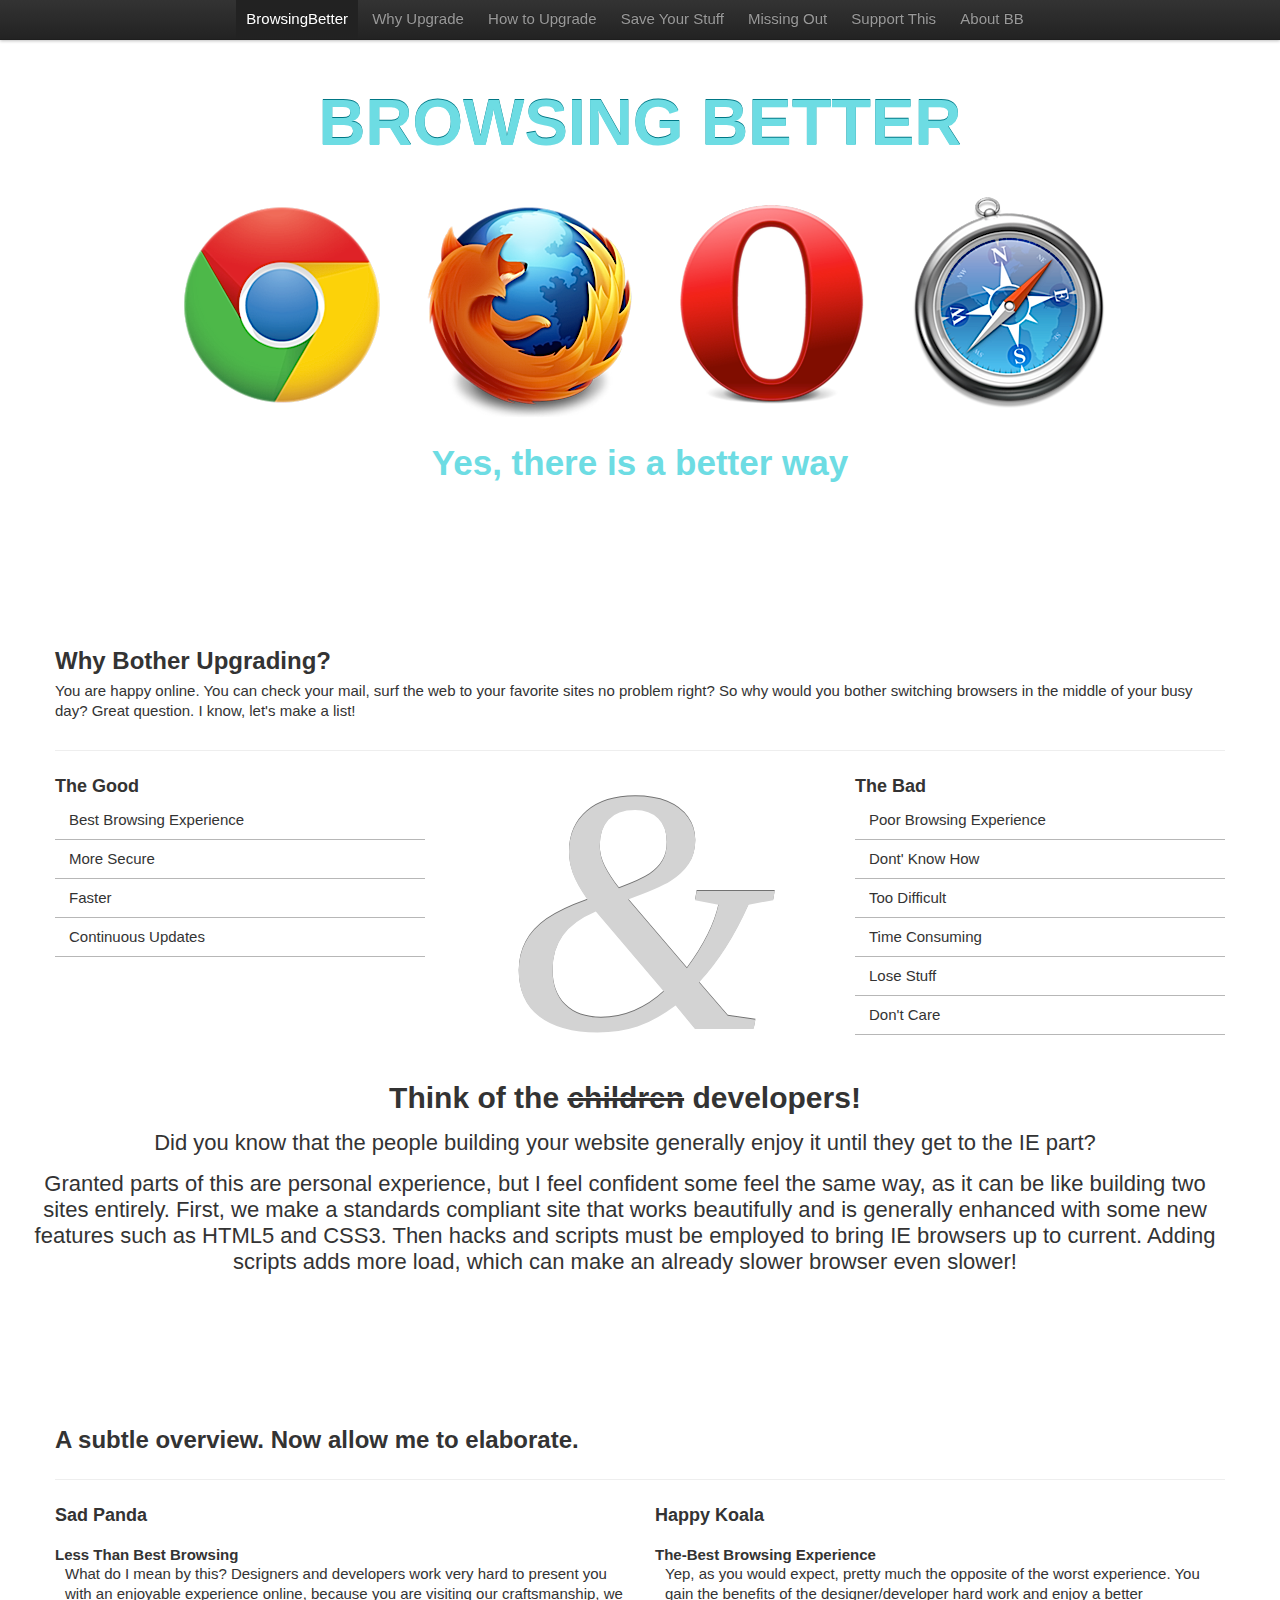
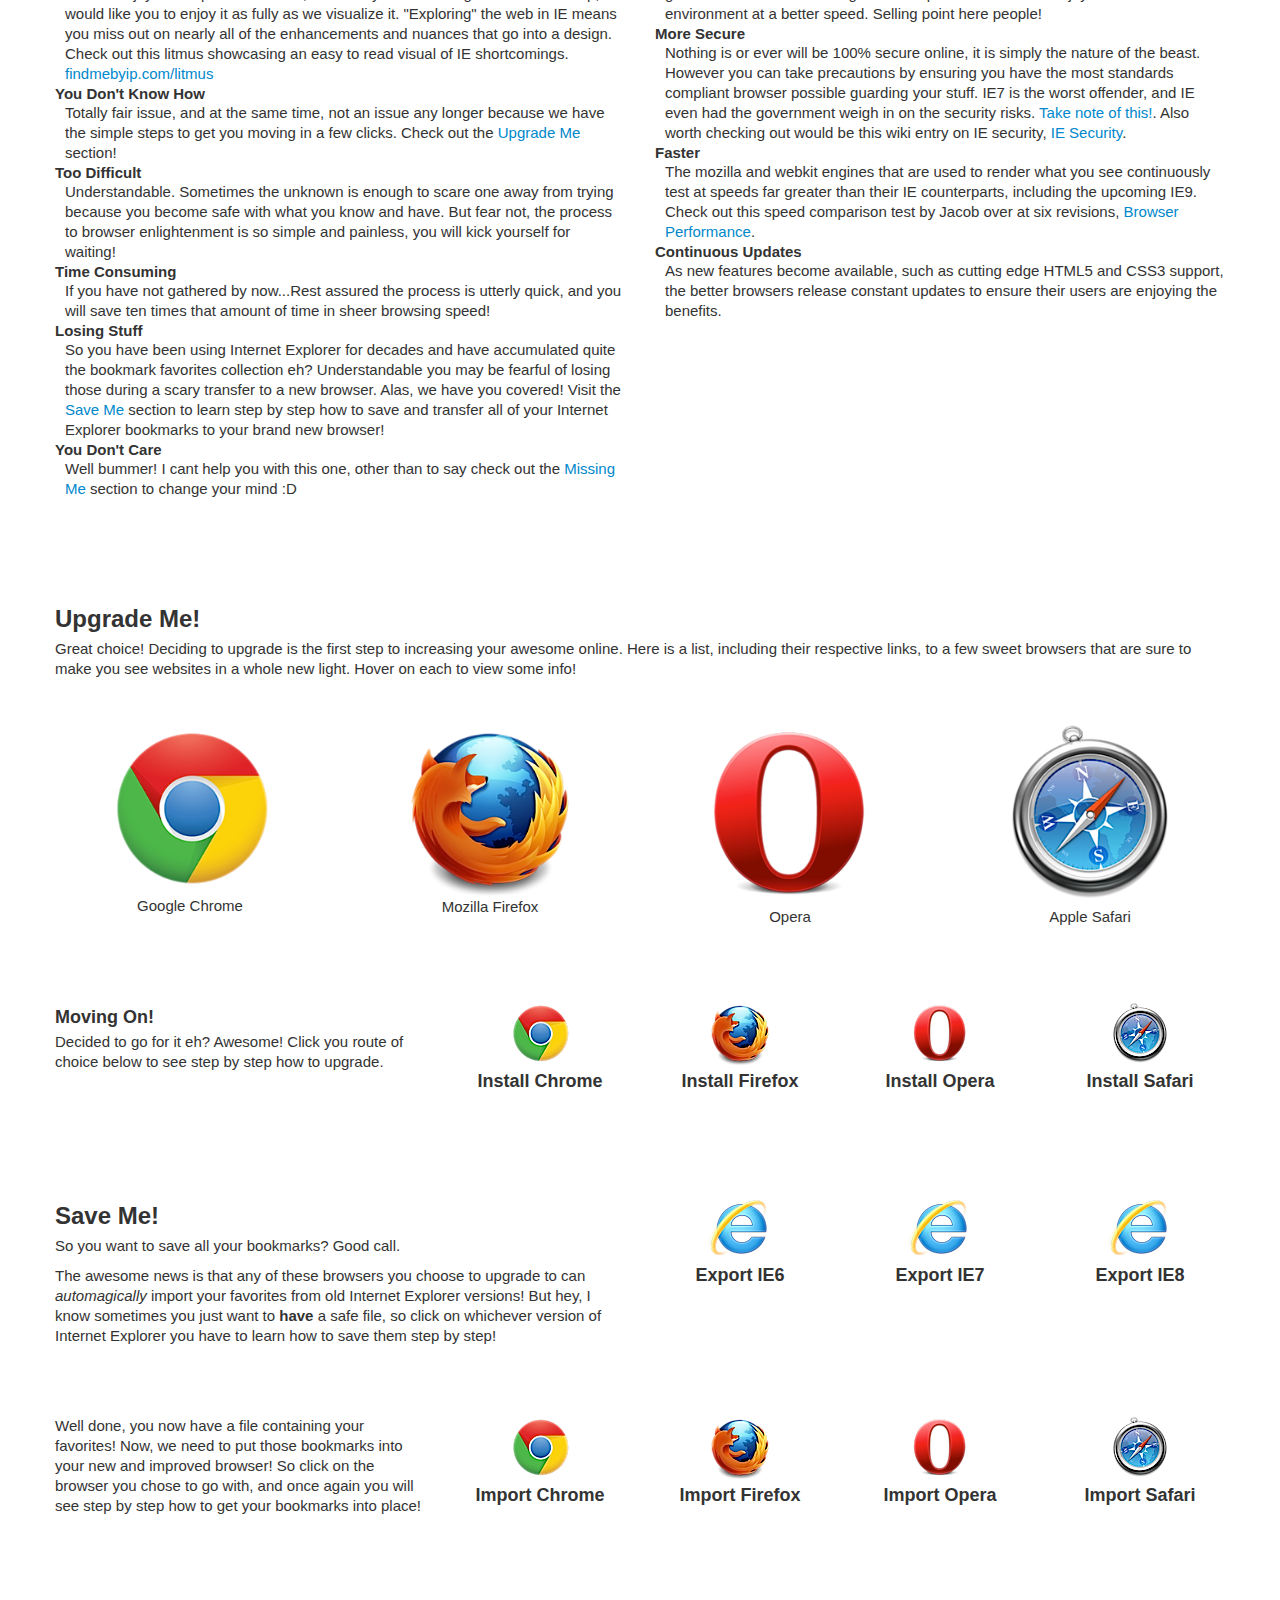
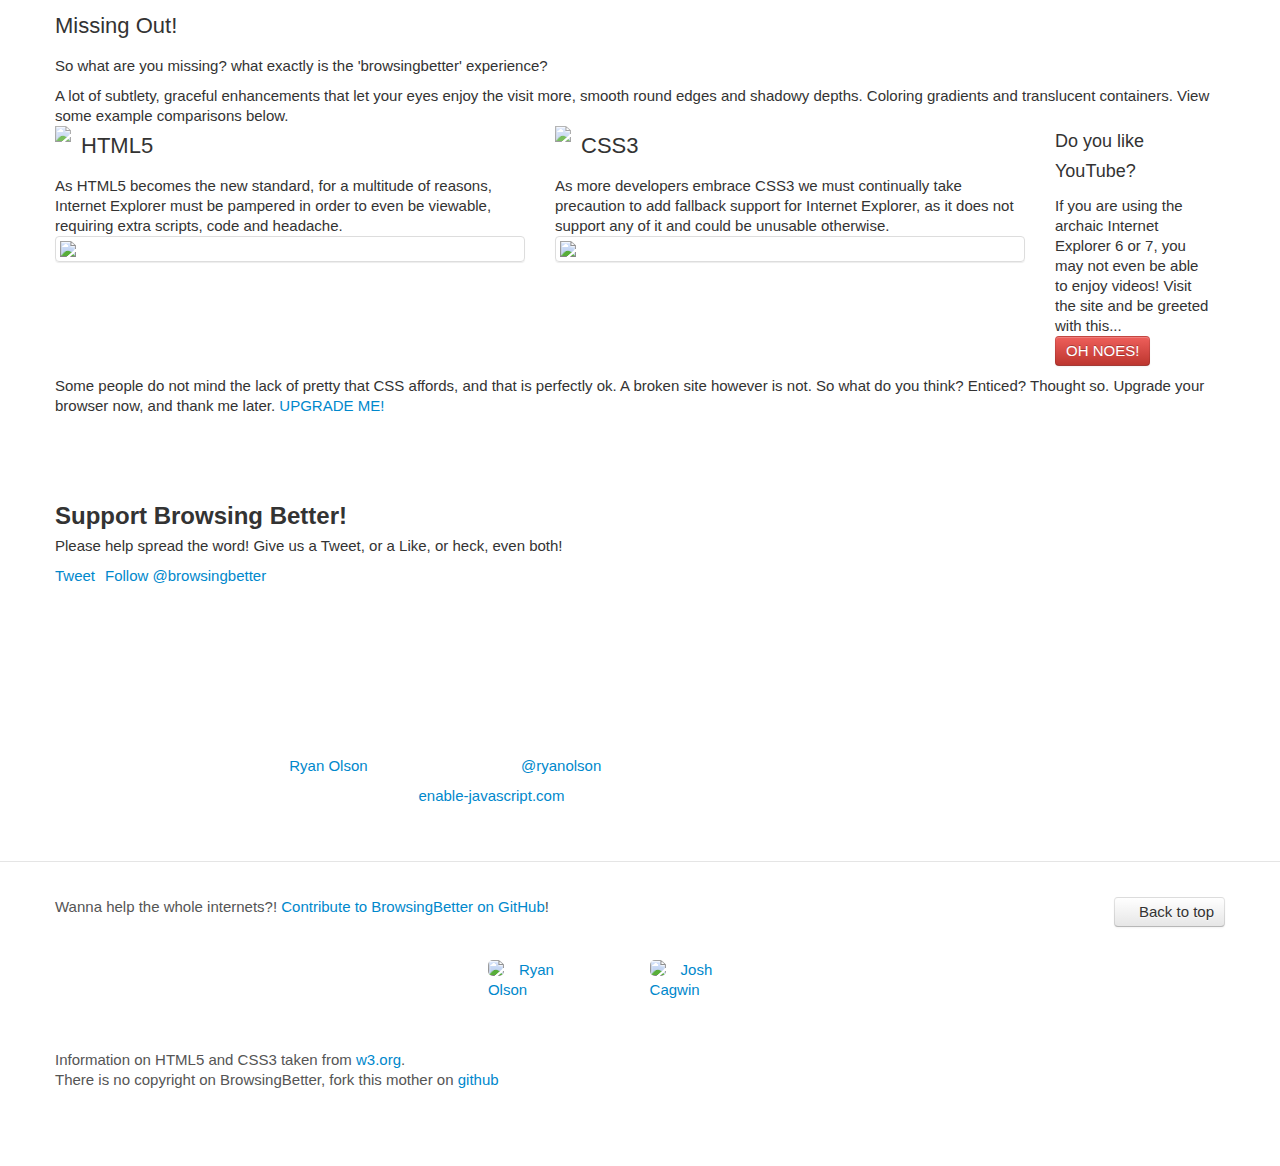
==== index.html @ bc7bb6a1 "added g+ button" ====
<!DOCTYPE html>
<html lang="en">
  <head>
    <meta charset="utf-8">
    <title>Browsing Better | Get The Most From The Web</title>
    <meta name="viewport" content="width=device-width, initial-scale=1.0">
    <meta name="description" content="Upgrade your internet browser for a better experience online. Learn why and how in simple steps with examples and reasons.">
    <meta name="author" content="Ryan Olson">

    <!-- Le styles -->
    <link href="css/style.css" rel="stylesheet">

    <!-- Le HTML5 shim, for IE6-8 support of HTML5 elements -->
    <!--[if lt IE 9]>
      <script src="http://html5shim.googlecode.com/svn/trunk/html5.js"></script>
    <![endif]-->

    <!-- Le fav and touch icons -->
    <link rel="shortcut icon" href="ico/favicon.ico">
    <link rel="apple-touch-icon-precomposed" sizes="144x144" href="ico/apple-touch-icon-144-precomposed.png">
    <link rel="apple-touch-icon-precomposed" sizes="114x114" href="ico/apple-touch-icon-114-precomposed.png">
    <link rel="apple-touch-icon-precomposed" sizes="72x72" href="ico/apple-touch-icon-72-precomposed.png">
    <link rel="apple-touch-icon-precomposed" href="ico/apple-touch-icon-57-precomposed.png">

  </head>

  <body id="uptop" data-spy="scroll" data-target=".nav-collapse" data-offset="10">


  <!-- Navbar
    ================================================== -->
    <div class="navbar navbar-fixed-top">
      <div class="navbar-inner">
        <div class="container">
          <button type="button"class="btn btn-navbar" data-toggle="collapse" data-target=".nav-collapse">
            <span class="icon-bar"></span>
            <span class="icon-bar"></span>
            <span class="icon-bar"></span>
          </button>
		  
          <div class="nav-collapse collapse">
            <ul class="nav">
                <li class="active">
                  <a href="#intro">BrowsingBetter</a>
                </li>
				
              <li class="">
                <a href="#why-bother">Why Upgrade</a>
              </li>
              <li class="">
                <a href="#upgrade">How to Upgrade</a>
              </li>
              <li class="">
                <a href="#saving">Save Your Stuff</a>
              </li>
              <li class="">
                <a href="#missing">Missing Out</a>
              </li>
              <li class="">
                <a href="#support">Support This</a>
              </li>
              <li class="">
                <a href="#about">About BB</a>
              </li>

            </ul>
          </div>
        </div>
      </div>
    </div>


<!-- Masthead
================================================== -->
<header id="intro" class="jumbotron masthead">
	<div class="container">
    <h1>Browsing Better</h1>

    <ul class="browser-list clearfix">
      <li><img src="img/browsers-full/chrome.png"></li>
      <li><img src="img/browsers-full/firefox.png"></li>
      <li><img src="img/browsers-full/opera.png"></li>
      <li><img src="img/browsers-full/safari.png"></li>
    </ul>

  <div class="introduction">
     <h2>Yes, there is a better way</h2>
	 <p>Welcome to the resource on why you should NOT be using Internet Explorer, the reasons behind it, and the best, easiest way to bring your browsing experience into the standards era. Read on to discover how to increase your online joy with only a few clicks.</p>
  </div>
  </div><!-- /container -->
</header>

<section id="why-bother">
	<div class="container">
		<div class="page-header">
			<h2>Why Bother Upgrading?</h2>
			<p>You are happy online. You can check your mail, surf the web to your favorite sites no problem right? So why would you bother switching browsers in the middle of your busy day? Great question. I know, let's make a list!</p>
			
		</div>

					<div class="row">
						<div class="span4">
							<h3>The Good</h3>
							<ul class="thumb-list">
								<li><i class="icon-thumbs-up"></i>Best Browsing Experience</li>
								<li><i class="icon-thumbs-up"></i>More Secure</li>
								<li><i class="icon-thumbs-up"></i>Faster</li>
								<li><i class="icon-thumbs-up"></i>Continuous Updates</li>
							</ul>
						</div>
						<div class="span4">
							<span class="amp">
								&amp;
							</span>
						</div>
						<div class="span4">
							<h3>The Bad</h3>
							<ul class="thumb-list">
								<li><i class="icon-thumbs-down"></i>Poor Browsing Experience</li>
								<li><i class="icon-thumbs-down"></i>Dont' Know How</li>
								<li><i class="icon-thumbs-down"></i>Too Difficult</li>
								<li><i class="icon-thumbs-down"></i>Time Consuming</li>
								<li><i class="icon-thumbs-down"></i>Lose Stuff</li>
								<li><i class="icon-thumbs-down"></i>Don't Care</li>
							</ul>
						</div>
		
		</div>
		<div class="row centered">
			<h3>Think of the <strike>children</strike> developers!</h3>
			<p>Did you know that the people building your website generally enjoy it until they get to the IE part?</p>

<p>Granted parts of this are personal experience, but I feel confident some feel the same way, as it can be like building two sites entirely. First, we make a standards compliant site that works beautifully and is generally enhanced with some new features such as HTML5 and CSS3. Then hacks and scripts must be employed to bring IE browsers up to current. Adding scripts adds more load, which can make an already slower browser even slower!</p>
		</div>
	</div>
	
</section>

<section id="elaboration">
	<div class="container">
		<div class="page-header">
			<h2>A subtle overview. Now allow me to elaborate.</h2>
		</div>
		<div class="row">
		<div class="span6">
			<h3>Sad Panda</h3>
			<dl>
				<dt>Less Than Best Browsing</dt>
				<dd>What do I mean by this? Designers and developers work very hard to present you with an enjoyable experience online, because you are visiting our craftsmanship, we would like you to enjoy it as fully as we visualize it. "Exploring" the web in IE means you miss out on nearly all of the enhancements and nuances that go into a design. Check out this litmus showcasing an easy to read visual of IE shortcomings. <a href="http://www.findmebyip.com/litmus/" title="HTML5 &amp; CSS3 Support, Web Design Tools &amp; Support ~ FindMeByIP ~">findmebyip.com/litmus</a></dd>

				<dt>You Don't Know How</dt>
				<dd>Totally fair issue, and at the same time, not an issue any longer because we have the simple steps to get you moving in a few clicks. Check out the <a href="#upgrading" title="Upgrade Me">Upgrade Me</a> section!</dd>

				<dt>Too Difficult</dt>
				<dd>Understandable. Sometimes the unknown is enough to scare one away from trying because you become safe with what you know and have. But fear not, the process to browser enlightenment is so simple and painless, you will kick yourself for waiting!</dd>

				<dt>Time Consuming</dt>
				<dd>If you have not gathered by now...Rest assured the process is utterly quick, and you will save ten times that amount of time in sheer browsing speed!</dd>

				<dt>Losing Stuff</dt>
				<dd>So you have been using Internet Explorer for decades and have accumulated quite the bookmark favorites collection eh? Understandable you may be fearful of losing those during a scary transfer to a new browser. Alas, we have you covered! Visit the <a href="#saving" title="Save Me">Save Me</a> section to learn step by step how to save and transfer all of your Internet Explorer bookmarks to your brand new browser!</dd>

				<dt>You Don't Care</dt>
				<dd>Well bummer! I cant help you with this one, other than to say check out the <a href="#missing" title="Missing Me">Missing Me</a> section to change your mind :D</dd>
			</dl>
			
		</div>
		<div class="span6">
			<h3>Happy Koala</h3>
			<dl>
				<dt>The-Best Browsing Experience</dt>
				<dd>Yep, as you would expect, pretty much the opposite of the worst experience. You gain the benefits of the designer/developer hard work and enjoy a better environment at a better speed. Selling point here people!</dd>
			
				<dt>More Secure</dt>
				<dd>Nothing is or ever will be 100% secure online, it is simply the nature of the beast. However you can take precautions by ensuring you have the most standards compliant browser possible guarding your stuff. IE7 is the worst offender, and IE even had the government weigh in on the security risks. <a href="http://www.abc.net.au/news/stories/2010/01/19/2795684.htm" title="IE Fail">Take note of this!</a>. Also worth checking out would be this wiki entry on IE security, <a href="http://en.wikipedia.org/wiki/Internet_Explorer#Security" title="Wiki Win">IE Security</a>.</dd>

				<dt>Faster</dt>
				<dd>The mozilla and webkit engines that are used to render what you see continuously test at speeds far greater than their IE counterparts, including the upcoming IE9. Check out this speed comparison test by Jacob over at six revisions, <a href="http://sixrevisions.com/infographs/browser-performance" title="Browser Performance">Browser Performance</a>.</dd>

				<dt>Continuous Updates</dt>
				<dd>As new features become available, such as cutting edge HTML5 and CSS3 support, the better browsers release constant updates to ensure their users are enjoying the benefits.</dd> 
			</dl>
			
		</div>
		</div>
		
	</div>
</section>

<section id="upgrade">
	
	<div class="container">
	<h2>Upgrade Me!</h2>
	<p>Great choice! Deciding to upgrade is the first step to increasing your awesome online. Here is a list, including their respective links, to a few sweet browsers that are sure to make you see websites in a whole new light. Hover on each to view some info!</p>
	
	<div class="row spacer">
		<div class="span3">
			
			<div class="browser-overview">
				<figure>
					<img src="img/browsers-full/chrome.png" alt="Google Chrome">
					<figcaption>Google Chrome</figcaption>
				</figure>
				<div class="browser-info">
					<p>Google chrome runs on the webkit engine, same as apple's safari. Chrome is a great browser super fast and currently supports the most properties.</p>
					<a href="http://www.google.com/chrome/eula.html" title="Direct"><img src="img/browsers-small/chrome.png" alt="Google Chrome" width="24" height="24"> Direct To Download</a>
				</div>
			</div>
			
		</div>
		<div class="span3">
			<div class="browser-overview">
				<figure>
					<img src="img/browsers-full/firefox.png" alt="Mozilla Firefox">
					<figcaption>Mozilla Firefox</figcaption>
				</figure>
				<div class="browser-info">
					<p>Firefox is a longtime favorite, and its rendering engine supports a ton of newer attributes as well. A great choice by many.</p>
					<a href="http://download.mozilla.org/?product=firefox-3.6.12&amp;os=win&amp;lang=en-US" title="Direct"><img src="img/browsers-small/firefox.png" alt="Mozilla Firefox" width="24" height="24"> Direct To Download</a>
				</div>
			</div>
			
		</div>
		<div class="span3">
			
			<div class="browser-overview">
				<figure>
					<img src="img/browsers-full/opera.png" alt="Opera">
					<figcaption>Opera</figcaption>
				</figure>
				<div class="browser-info">
					<p>Opera is a great browser that may not be as well known, but has support for many new features and even supports some that chrome and firefox do not as of yet!</p>
					<a href="http://www.opera.com/download/get.pl?id=33223&amp;location=270&amp;nothanks=yes&amp;sub=marine" title="Direct"><img src="img/browsers-small/opera.png" alt="Opera" width="24" height="24"> Direct To Download</a>
				</div>
			</div>
			
		</div>
		<div class="span3">
			<div class="browser-overview">
				<figure>
					<img src="img/browsers-full/safari.png" alt="Apple Safari">
					<figcaption>Apple Safari</figcaption>
				</figure>
				<div class="browser-info">
					<p>Safari supports everything that chrome does and outperforms chrome on some speed tests.</p>
					<a href="http://www.apple.com/safari/download/" title="Direct"><img src="img/browsers-small/safari.png" alt="Apple Safari" width="24" height="24"> Direct To Download</a>
				</div>
			</div>
			
		</div>
	</div>	
	
	<div class="row">
		<div class="span4">
			<h3>Moving On!</h3>
			<p>Decided to go for it eh? Awesome! Click you route of choice below to see step by step how to upgrade.</p>
		</div>
		<div class="span2">
			<a class="slide-load" title="chrome-install" href="#">
				<img src="img/browsers-small/chrome.png" >
			</a>
			<h3 class="slide-title">Install Chrome</h3>
		</div>
		<div class="span2">
			<a class="slide-load" title="firefox-install" href="#">
				<img src="img/browsers-small/firefox.png" >
			</a>
			<h3 class="slide-title">Install Firefox</h3>
		</div>
		<div class="span2">
			<a class="slide-load" title="opera-install" href="#">
				<img src="img/browsers-small/opera.png" >
			</a>
			<h3 class="slide-title">Install Opera</h3>
		</div>
		<div class="span2">
			<a class="slide-load" title="safari-install" href="#">
				<img src="img/browsers-small/safari.png" >
			</a>
			<h3 class="slide-title">Install Safari</h3>
		</div>
	</div>
	
     <!-- Carousel
    ================================================== -->
	<div id="carousel-install" class="walkthrough-slider"></div>
	
</div>
</section>




<section id="saving">
	
	<div class="container">
		
		<div class="row spacer">
			<div class="span6">
				<h2>Save Me!</h2>
				<p>So you want to save all your bookmarks? Good call.</p> 
				<p>The awesome news is that any of these browsers you choose to upgrade to can <em>automagically</em> import your favorites from old Internet Explorer versions! But hey, I know sometimes you just want to <strong>have</strong> a safe file, so click on whichever version of Internet Explorer you have to learn how to save them step by step!</p>
			</div>
			<div class="span2">
				<a class="slide-load" title="ie6-export" href="#">
					<img src="img/browsers-small/ie.png" >
				</a>
				<h3 class="slide-title">Export IE6</h3>
			</div>
			<div class="span2">
				<a class="slide-load" title="ie7-export" href="#">
					<img src="img/browsers-small/ie.png" >
				</a>
				<h3 class="slide-title">Export IE7</h3>
			</div>
			<div class="span2">
				<a class="slide-load" title="ie8-export" href="#">
					<img src="img/browsers-small/ie.png" >
				</a>
				<h3 class="slide-title">Export IE8</h3>
			</div>
		</div>
	     <!-- Carousel
	    ================================================== -->
		<div id="carousel-export" class="walkthrough-slider"></div>
		
		<div class="row">
			<div class="span4">
						<p>Well done, you now have a file containing your favorites! Now, we need to put those bookmarks into your new and improved browser! So click on the browser you chose to go with, and once again you will see step by step how to get your bookmarks into place!</p>
			</div>
			<div class="span2">
				<a class="slide-load" title="chrome-import" href="#">
					<img src="img/browsers-small/chrome.png" >
				</a>
				<h3 class="slide-title">Import Chrome</h3>
			</div>
			<div class="span2">
				<a class="slide-load" title="firefox-import" href="#">
					<img src="img/browsers-small/firefox.png" >
				</a>
				<h3 class="slide-title">Import Firefox</h3>
			</div>
			<div class="span2">
				<a class="slide-load" title="opera-import" href="#">
					<img src="img/browsers-small/opera.png" >
				</a>
				<h3 class="slide-title">Import Opera</h3>
			</div>
			<div class="span2">
				<a class="slide-load" title="safari-import" href="#">
					<img src="img/browsers-small/safari.png" >
				</a>
				<h3 class="slide-title">Import Safari</h3>
			</div>
		</div>

	     <!-- Carousel
	    ================================================== -->
	
		<div id="carousel-import" class="walkthrough-slider"></div>
		
	</div>
</section>






<section id="missing">
	<div class="container">
		
		<h2>Missing Out!</h2>
		<p>So what are you missing? what exactly is the 'browsingbetter' experience?</p>

		<p>A lot of subtlety, graceful enhancements that let your eyes enjoy the visit more, smooth round edges and shadowy depths. Coloring gradients and translucent containers. View some example comparisons below.</p>
	
		<div class="row">
			<div class="span5">
		        <img class="bs-icon" src="img/html5-icon.png">
				<h2>HTML5</h2>
				<p>As HTML5 becomes the new standard, for a multitude of reasons, Internet Explorer must be pampered in order to even be viewable, requiring extra scripts, code and headache.</p>
		        <a href="#" title="HTML5 Semantics"class="thumbnail popit" rel="popover" data-content="Giving meaning to structure, semantics are front and center with HTML5. A richer set of tags, along with RDFa, microdata, and microformats, are enabling a more useful, data driven web for both programs and your users.">
					<img src="img/html5-img.jpg">
				</a>
				
			</div>
			<div class="span5">
		        <img class="bs-icon" src="img/css3-icon.png">
				<h2>CSS3</h2>
				
				<p>As more developers embrace CSS3 we must continually take precaution to add fallback support for Internet Explorer, as it does not support any of it and could be unusable otherwise.</p>

		        <a href="#" title="CSS3 Styling" class="thumbnail popit" rel="popover" data-content="CSS3 delivers a wide range of stylization and effects, enhancing the web app without sacrificing your semantic structure or performance. Additionally Web Open Font Format (WOFF) provides typographic flexibility and control far beyond anything the web has offered before.">
					<img src="img/css3-img.jpg">
				</a>
				
			</div>
			<div class="span2">
				<h3>Do you like YouTube?</h3>
				<p>If you are using the archaic Internet Explorer 6 or 7, you may not even be able to enjoy videos! Visit the site and be greeted with this...</p>
				<a class="btn btn-danger" data-toggle="modal" href="#youtube-fail" >OH NOES!</a>
				
			</div>
		</div>
		
		<p>Some people do not mind the lack of pretty that CSS affords, and that is perfectly ok. A broken site however is not. So what do you think? Enticed? Thought so. Upgrade your browser now, and thank me later. <a href="#upgrade">UPGRADE ME!</a></p>
		
		
	</div>
</section>

<section id="support">
	<div class="container">
		<h2>Support Browsing Better!</h2>
		<p>Please help spread the word! Give us a Tweet, or a Like, or heck, even both!</p>
		<div class="row">
			<div class="span12">
				<ul class="social-fun">
					<li>
						<div class="fb-like" data-href="http://browsingbetter.com" data-send="false" data-layout="button_count" data-width="100" data-show-faces="false" ></div>
					</li>
					<li>
						<a href="https://twitter.com/share" class="twitter-share-button" data-url="http://browsingbetter.com" data-text="I support Browsing Better!" data-via="ryanolson" data-related="browsingbetter" data-hashtags="browsingbetter">Tweet</a>
						
						
					</li>
					<li>
						<a href="https://twitter.com/browsingbetter" class="twitter-follow-button" data-show-count="false" >Follow @browsingbetter</a>
						
					</li>
					
					<li>
						<div class="g-plusone" data-size="tall" data-annotation="inline" data-width="120" data-href="http://browsingbetter.com"></div>


					</li>
				</ul>
			</div>
		</div>
	</div>
</section>

<section id="about">
            
           <div class="container">
           <h2>This Place.</h2>
           <p>The goal of this site is to serve as, hopefully, a little learning experience for people who may not know about the benefits of upgrading their browsers. As well as my own kind way of saying <em>please stop using IE</em> ;)</p>
           <p>This slice of awesome was built by <a href="http://thatryan.com" title="thatryan.com">Ryan Olson</a>. Follow him on twitter! <a href="http://twitter.com/ryanolson" title="Twitter | Ryan Olson">@ryanolson</a>.</p>
           <p>I was inspired to make this site from the sweet work at <a href="http://enable-javascript.com/" title="enable-javascript.com">enable-javascript.com</a>.</p>
		   
		   </div>
        
        </article>

     <!-- Footer
      ================================================== -->
      <footer class="footer">
		  <div class="container">
        <p class="pull-right"><a class="btn" href="#uptop"><i class="icon-arrow-up"></i>Back to top</a></p>
		<p>Wanna help the whole internets?! <a href="https://github.com/thatryan/browsingbetter">Contribute to BrowsingBetter on GitHub</a>!</p>
		<ul class="builders">
	        <li>
				<a href=http://twitter.com/ryanolson>
					<img src="http://api.twitter.com/1/users/profile_image/ryanolson?size=normal"> <b>Ryan</b> Olson
				</a>
			</li>
	        <li>
				<a href=http://twitter.com/joshcagwin>
					<img src="http://api.twitter.com/1/users/profile_image/joshcagwin?size=normal"> <b>Josh</b> Cagwin
				</a>
			</li>			
			
		</ul>
		
		<p>Information on HTML5 and CSS3 taken from <a href="http://www.w3.org/html/logo/" title="W3C HTML5 Logo">w3.org</a>.</p>
        <p>There is no copyright on BrowsingBetter, fork this mother on <a href="#">github</a></p>
		</div><!-- /container -->
      </footer>

   <div class="modal hide fade" id="youtube-fail">
     <div class="modal-header">
       <button type="button" class="close" data-dismiss="modal">×</button>
       <h3>Internet Explorer Losing Support</h3>
	   <p>IE6 is unsupported by YouTube, and IE7 will be losing support shortly. Time to upgrade!</p>
     </div>
     <div class="modal-body">
			<img src="img/youtube-fail.jpg">
     </div>
     <div class="modal-footer">
       <a href="#" class="btn" data-dismiss="modal">Close</a>
     </div>
   </div>



    <!-- Le javascript
    ================================================== -->
    <!-- Placed at the end of the document so the pages load faster -->
<script>!function(d,s,id){var js,fjs=d.getElementsByTagName(s)[0];if(!d.getElementById(id)){js=d.createElement(s);js.id=id;js.src="//platform.twitter.com/widgets.js";fjs.parentNode.insertBefore(js,fjs);}}(document,"script","twitter-wjs");</script>
<div id="fb-root"></div>
<script>(function(d, s, id) {
  var js, fjs = d.getElementsByTagName(s)[0];
  if (d.getElementById(id)) return;
  js = d.createElement(s); js.id = id;
  js.src = "//connect.facebook.net/en_US/all.js#xfbml=1&appId=144790685598064";
  fjs.parentNode.insertBefore(js, fjs);
}(document, 'script', 'facebook-jssdk'));</script>
<!-- Place this tag after the last +1 button tag. -->
<script type="text/javascript">
  (function() {
    var po = document.createElement('script'); po.type = 'text/javascript'; po.async = true;
    po.src = 'https://apis.google.com/js/plusone.js';
    var s = document.getElementsByTagName('script')[0]; s.parentNode.insertBefore(po, s);
  })();
</script>
	<script src="http://ajax.googleapis.com/ajax/libs/jquery/1.7.2/jquery.min.js"></script>

    <script src="js/plugins.min.js"></script>
    <script src="js/app.js"></script>


	

  </body>
</html>
---- css/style.css ----
article,
aside,
details,
figcaption,
figure,
footer,
header,
hgroup,
nav,
section {
  display: block;
}
audio,
canvas,
video {
  display: inline-block;
  *display: inline;
  *zoom: 1;
}
audio:not([controls]) {
  display: none;
}
html {
  font-size: 100%;
  -webkit-text-size-adjust: 100%;
  -ms-text-size-adjust: 100%;
}
a:focus {
  outline: thin dotted #333;
  outline: 5px auto -webkit-focus-ring-color;
  outline-offset: -2px;
}
a:hover,
a:active {
  outline: 0;
}
sub,
sup {
  position: relative;
  font-size: 75%;
  line-height: 0;
  vertical-align: baseline;
}
sup {
  top: -0.5em;
}
sub {
  bottom: -0.25em;
}
img {
  max-width: 100%;
  vertical-align: middle;
  border: 0;
  -ms-interpolation-mode: bicubic;
}
#map_canvas img {
  max-width: none;
}
button,
input,
select,
textarea {
  margin: 0;
  font-size: 100%;
  vertical-align: middle;
}
button,
input {
  *overflow: visible;
  line-height: normal;
}
button::-moz-focus-inner,
input::-moz-focus-inner {
  padding: 0;
  border: 0;
}
button,
input[type="button"],
input[type="reset"],
input[type="submit"] {
  cursor: pointer;
  -webkit-appearance: button;
}
input[type="search"] {
  -webkit-box-sizing: content-box;
  -moz-box-sizing: content-box;
  box-sizing: content-box;
  -webkit-appearance: textfield;
}
input[type="search"]::-webkit-search-decoration,
input[type="search"]::-webkit-search-cancel-button {
  -webkit-appearance: none;
}
textarea {
  overflow: auto;
  vertical-align: top;
}
.clearfix {
  *zoom: 1;
}
.clearfix:before,
.clearfix:after {
  display: table;
  content: "";
}
.clearfix:after {
  clear: both;
}
.hide-text {
  font: a;
  color: transparent;
  text-shadow: none;
  background-color: transparent;
  border: 0;
}
.input-block-level {
  display: block;
  width: 100%;
  min-height: 28px;
  -webkit-box-sizing: border-box;
  -moz-box-sizing: border-box;
  -ms-box-sizing: border-box;
  box-sizing: border-box;
}
body {
  margin: 0;
  font-family: "Helvetica Neue", Helvetica, Arial, sans-serif;
  font-size: 15px;
  line-height: 20px;
  color: #333333;
  background-color: #ffffff;
}
a {
  color: #0088cc;
  text-decoration: none;
}
a:hover {
  color: #005580;
  text-decoration: underline;
}
.row {
  margin-left: -20px;
  *zoom: 1;
}
.row:before,
.row:after {
  display: table;
  content: "";
}
.row:after {
  clear: both;
}
[class*="span"] {
  float: left;
  margin-left: 20px;
}
.container,
.navbar-fixed-top .container,
.navbar-fixed-bottom .container {
  width: 940px;
}
.span12 {
  width: 940px;
}
.span11 {
  width: 860px;
}
.span10 {
  width: 780px;
}
.span9 {
  width: 700px;
}
.span8 {
  width: 620px;
}
.span7 {
  width: 540px;
}
.span6 {
  width: 460px;
}
.span5 {
  width: 380px;
}
.span4 {
  width: 300px;
}
.span3 {
  width: 220px;
}
.span2 {
  width: 140px;
}
.span1 {
  width: 60px;
}
.offset12 {
  margin-left: 980px;
}
.offset11 {
  margin-left: 900px;
}
.offset10 {
  margin-left: 820px;
}
.offset9 {
  margin-left: 740px;
}
.offset8 {
  margin-left: 660px;
}
.offset7 {
  margin-left: 580px;
}
.offset6 {
  margin-left: 500px;
}
.offset5 {
  margin-left: 420px;
}
.offset4 {
  margin-left: 340px;
}
.offset3 {
  margin-left: 260px;
}
.offset2 {
  margin-left: 180px;
}
.offset1 {
  margin-left: 100px;
}
.row-fluid {
  width: 100%;
  *zoom: 1;
}
.row-fluid:before,
.row-fluid:after {
  display: table;
  content: "";
}
.row-fluid:after {
  clear: both;
}
.row-fluid [class*="span"] {
  display: block;
  width: 100%;
  min-height: 28px;
  -webkit-box-sizing: border-box;
  -moz-box-sizing: border-box;
  -ms-box-sizing: border-box;
  box-sizing: border-box;
  float: left;
  margin-left: 2.127659574%;
  *margin-left: 2.0744680846382977%;
}
.row-fluid [class*="span"]:first-child {
  margin-left: 0;
}
.row-fluid .span12 {
  width: 99.99999998999999%;
  *width: 99.94680850063828%;
}
.row-fluid .span11 {
  width: 91.489361693%;
  *width: 91.4361702036383%;
}
.row-fluid .span10 {
  width: 82.97872339599999%;
  *width: 82.92553190663828%;
}
.row-fluid .span9 {
  width: 74.468085099%;
  *width: 74.4148936096383%;
}
.row-fluid .span8 {
  width: 65.95744680199999%;
  *width: 65.90425531263828%;
}
.row-fluid .span7 {
  width: 57.446808505%;
  *width: 57.3936170156383%;
}
.row-fluid .span6 {
  width: 48.93617020799999%;
  *width: 48.88297871863829%;
}
.row-fluid .span5 {
  width: 40.425531911%;
  *width: 40.3723404216383%;
}
.row-fluid .span4 {
  width: 31.914893614%;
  *width: 31.8617021246383%;
}
.row-fluid .span3 {
  width: 23.404255317%;
  *width: 23.3510638276383%;
}
.row-fluid .span2 {
  width: 14.89361702%;
  *width: 14.8404255306383%;
}
.row-fluid .span1 {
  width: 6.382978723%;
  *width: 6.329787233638298%;
}
.container {
  margin-right: auto;
  margin-left: auto;
  *zoom: 1;
}
.container:before,
.container:after {
  display: table;
  content: "";
}
.container:after {
  clear: both;
}
.container-fluid {
  padding-right: 20px;
  padding-left: 20px;
  *zoom: 1;
}
.container-fluid:before,
.container-fluid:after {
  display: table;
  content: "";
}
.container-fluid:after {
  clear: both;
}
p {
  margin: 0 0 10px;
}
p small {
  font-size: 13px;
  color: #999999;
}
.lead {
  margin-bottom: 20px;
  font-size: 20px;
  font-weight: 200;
  line-height: 30px;
}
h1,
h2,
h3,
h4,
h5,
h6 {
  margin: 0;
  font-family: inherit;
  font-weight: bold;
  color: inherit;
  text-rendering: optimizelegibility;
}
h1 small,
h2 small,
h3 small,
h4 small,
h5 small,
h6 small {
  font-weight: normal;
  color: #999999;
}
h1 {
  font-size: 30px;
  line-height: 40px;
}
h1 small {
  font-size: 18px;
}
h2 {
  font-size: 24px;
  line-height: 40px;
}
h2 small {
  font-size: 18px;
}
h3 {
  font-size: 18px;
  line-height: 30px;
}
h3 small {
  font-size: 14px;
}
h4,
h5,
h6 {
  line-height: 20px;
}
h4 {
  font-size: 14px;
}
h4 small {
  font-size: 12px;
}
h5 {
  font-size: 12px;
}
h6 {
  font-size: 11px;
  color: #999999;
  text-transform: uppercase;
}
.page-header {
  padding-bottom: 19px;
  margin: 20px 0;
  border-bottom: 1px solid #eeeeee;
}
.page-header h1 {
  line-height: 1;
}
ul,
ol {
  padding: 0;
  margin: 0 0 10px 25px;
}
ul ul,
ul ol,
ol ol,
ol ul {
  margin-bottom: 0;
}
ul {
  list-style: disc;
}
ol {
  list-style: decimal;
}
li {
  line-height: 20px;
}
ul.unstyled,
ol.unstyled {
  margin-left: 0;
  list-style: none;
}
dl {
  margin-bottom: 20px;
}
dt,
dd {
  line-height: 20px;
}
dt {
  font-weight: bold;
  line-height: 19px;
}
dd {
  margin-left: 10px;
}
.dl-horizontal dt {
  float: left;
  width: 120px;
  clear: left;
  text-align: right;
  overflow: hidden;
  text-overflow: ellipsis;
  white-space: nowrap;
}
.dl-horizontal dd {
  margin-left: 130px;
}
hr {
  margin: 20px 0;
  border: 0;
  border-top: 1px solid #eeeeee;
  border-bottom: 1px solid #ffffff;
}
strong {
  font-weight: bold;
}
em {
  font-style: italic;
}
.muted {
  color: #999999;
}
abbr[title] {
  cursor: help;
  border-bottom: 1px dotted #999999;
}
abbr.initialism {
  font-size: 90%;
  text-transform: uppercase;
}
blockquote {
  padding: 0 0 0 15px;
  margin: 0 0 20px;
  border-left: 5px solid #eeeeee;
}
blockquote p {
  margin-bottom: 0;
  font-size: 16px;
  font-weight: 300;
  line-height: 25px;
}
blockquote small {
  display: block;
  line-height: 20px;
  color: #999999;
}
blockquote small:before {
  content: '\2014 \00A0';
}
blockquote.pull-right {
  float: right;
  padding-right: 15px;
  padding-left: 0;
  border-right: 5px solid #eeeeee;
  border-left: 0;
}
blockquote.pull-right p,
blockquote.pull-right small {
  text-align: right;
}
q:before,
q:after,
blockquote:before,
blockquote:after {
  content: "";
}
address {
  display: block;
  margin-bottom: 20px;
  font-style: normal;
  line-height: 20px;
}
small {
  font-size: 100%;
}
cite {
  font-style: normal;
}
code,
pre {
  padding: 0 3px 2px;
  font-family: Menlo, Monaco, Consolas, "Courier New", monospace;
  font-size: 14px;
  color: #333333;
  -webkit-border-radius: 3px;
  -moz-border-radius: 3px;
  border-radius: 3px;
}
code {
  padding: 2px 4px;
  color: #d14;
  background-color: #f7f7f9;
  border: 1px solid #e1e1e8;
}
pre {
  display: block;
  padding: 9.5px;
  margin: 0 0 10px;
  font-size: 13.875px;
  line-height: 20px;
  word-break: break-all;
  word-wrap: break-word;
  white-space: pre;
  white-space: pre-wrap;
  background-color: #f5f5f5;
  border: 1px solid #ccc;
  border: 1px solid rgba(0, 0, 0, 0.15);
  -webkit-border-radius: 4px;
  -moz-border-radius: 4px;
  border-radius: 4px;
}
pre.prettyprint {
  margin-bottom: 20px;
}
pre code {
  padding: 0;
  color: inherit;
  background-color: transparent;
  border: 0;
}
.pre-scrollable {
  max-height: 340px;
  overflow-y: scroll;
}
form {
  margin: 0 0 20px;
}
fieldset {
  padding: 0;
  margin: 0;
  border: 0;
}
legend {
  display: block;
  width: 100%;
  padding: 0;
  margin-bottom: 30px;
  font-size: 22.5px;
  line-height: 40px;
  color: #333333;
  border: 0;
  border-bottom: 1px solid #e5e5e5;
}
legend small {
  font-size: 15px;
  color: #999999;
}
label,
input,
button,
select,
textarea {
  font-size: 15px;
  font-weight: normal;
  line-height: 20px;
}
input,
button,
select,
textarea {
  font-family: "Helvetica Neue", Helvetica, Arial, sans-serif;
}
label {
  display: block;
  margin-bottom: 5px;
}
select,
textarea,
input[type="text"],
input[type="password"],
input[type="datetime"],
input[type="datetime-local"],
input[type="date"],
input[type="month"],
input[type="time"],
input[type="week"],
input[type="number"],
input[type="email"],
input[type="url"],
input[type="search"],
input[type="tel"],
input[type="color"],
.uneditable-input {
  display: inline-block;
  height: 20px;
  padding: 4px;
  margin-bottom: 9px;
  font-size: 15px;
  line-height: 20px;
  color: #555555;
}
input,
textarea {
  width: 210px;
}
textarea {
  height: auto;
}
textarea,
input[type="text"],
input[type="password"],
input[type="datetime"],
input[type="datetime-local"],
input[type="date"],
input[type="month"],
input[type="time"],
input[type="week"],
input[type="number"],
input[type="email"],
input[type="url"],
input[type="search"],
input[type="tel"],
input[type="color"],
.uneditable-input {
  background-color: #ffffff;
  border: 1px solid #cccccc;
  -webkit-border-radius: 3px;
  -moz-border-radius: 3px;
  border-radius: 3px;
  -webkit-box-shadow: inset 0 1px 1px rgba(0, 0, 0, 0.075);
  -moz-box-shadow: inset 0 1px 1px rgba(0, 0, 0, 0.075);
  box-shadow: inset 0 1px 1px rgba(0, 0, 0, 0.075);
  -webkit-transition: border linear 0.2s, box-shadow linear 0.2s;
  -moz-transition: border linear 0.2s, box-shadow linear 0.2s;
  -ms-transition: border linear 0.2s, box-shadow linear 0.2s;
  -o-transition: border linear 0.2s, box-shadow linear 0.2s;
  transition: border linear 0.2s, box-shadow linear 0.2s;
}
textarea:focus,
input[type="text"]:focus,
input[type="password"]:focus,
input[type="datetime"]:focus,
input[type="datetime-local"]:focus,
input[type="date"]:focus,
input[type="month"]:focus,
input[type="time"]:focus,
input[type="week"]:focus,
input[type="number"]:focus,
input[type="email"]:focus,
input[type="url"]:focus,
input[type="search"]:focus,
input[type="tel"]:focus,
input[type="color"]:focus,
.uneditable-input:focus {
  border-color: rgba(82, 168, 236, 0.8);
  outline: 0;
  outline: thin dotted \9;
  /* IE6-9 */

  -webkit-box-shadow: inset 0 1px 1px rgba(0,0,0,.075), 0 0 8px rgba(82,168,236,.6);
  -moz-box-shadow: inset 0 1px 1px rgba(0,0,0,.075), 0 0 8px rgba(82,168,236,.6);
  box-shadow: inset 0 1px 1px rgba(0,0,0,.075), 0 0 8px rgba(82,168,236,.6);
}
input[type="radio"],
input[type="checkbox"] {
  margin: 3px 0;
  *margin-top: 0;
  /* IE7 */

  line-height: normal;
  cursor: pointer;
}
input[type="submit"],
input[type="reset"],
input[type="button"],
input[type="radio"],
input[type="checkbox"] {
  width: auto;
}
.uneditable-textarea {
  width: auto;
  height: auto;
}
select,
input[type="file"] {
  height: 28px;
  /* In IE7, the height of the select element cannot be changed by height, only font-size */

  *margin-top: 4px;
  /* For IE7, add top margin to align select with labels */

  line-height: 28px;
}
select {
  width: 220px;
  border: 1px solid #bbb;
}
select[multiple],
select[size] {
  height: auto;
}
select:focus,
input[type="file"]:focus,
input[type="radio"]:focus,
input[type="checkbox"]:focus {
  outline: thin dotted #333;
  outline: 5px auto -webkit-focus-ring-color;
  outline-offset: -2px;
}
.radio,
.checkbox {
  min-height: 18px;
  padding-left: 18px;
}
.radio input[type="radio"],
.checkbox input[type="checkbox"] {
  float: left;
  margin-left: -18px;
}
.controls > .radio:first-child,
.controls > .checkbox:first-child {
  padding-top: 5px;
}
.radio.inline,
.checkbox.inline {
  display: inline-block;
  padding-top: 5px;
  margin-bottom: 0;
  vertical-align: middle;
}
.radio.inline + .radio.inline,
.checkbox.inline + .checkbox.inline {
  margin-left: 10px;
}
.input-mini {
  width: 60px;
}
.input-small {
  width: 90px;
}
.input-medium {
  width: 150px;
}
.input-large {
  width: 210px;
}
.input-xlarge {
  width: 270px;
}
.input-xxlarge {
  width: 530px;
}
input[class*="span"],
select[class*="span"],
textarea[class*="span"],
.uneditable-input[class*="span"],
.row-fluid input[class*="span"],
.row-fluid select[class*="span"],
.row-fluid textarea[class*="span"],
.row-fluid .uneditable-input[class*="span"] {
  float: none;
  margin-left: 0;
}
.input-append input[class*="span"],
.input-append .uneditable-input[class*="span"],
.input-prepend input[class*="span"],
.input-prepend .uneditable-input[class*="span"],
.row-fluid .input-prepend [class*="span"],
.row-fluid .input-append [class*="span"] {
  display: inline-block;
}
input,
textarea,
.uneditable-input {
  margin-left: 0;
}
input.span12, textarea.span12, .uneditable-input.span12 {
  width: 930px;
}
input.span11, textarea.span11, .uneditable-input.span11 {
  width: 850px;
}
input.span10, textarea.span10, .uneditable-input.span10 {
  width: 770px;
}
input.span9, textarea.span9, .uneditable-input.span9 {
  width: 690px;
}
input.span8, textarea.span8, .uneditable-input.span8 {
  width: 610px;
}
input.span7, textarea.span7, .uneditable-input.span7 {
  width: 530px;
}
input.span6, textarea.span6, .uneditable-input.span6 {
  width: 450px;
}
input.span5, textarea.span5, .uneditable-input.span5 {
  width: 370px;
}
input.span4, textarea.span4, .uneditable-input.span4 {
  width: 290px;
}
input.span3, textarea.span3, .uneditable-input.span3 {
  width: 210px;
}
input.span2, textarea.span2, .uneditable-input.span2 {
  width: 130px;
}
input.span1, textarea.span1, .uneditable-input.span1 {
  width: 50px;
}
input[disabled],
select[disabled],
textarea[disabled],
input[readonly],
select[readonly],
textarea[readonly] {
  cursor: not-allowed;
  background-color: #eeeeee;
  border-color: #ddd;
}
input[type="radio"][disabled],
input[type="checkbox"][disabled],
input[type="radio"][readonly],
input[type="checkbox"][readonly] {
  background-color: transparent;
}
.control-group.warning > label,
.control-group.warning .help-block,
.control-group.warning .help-inline {
  color: #c09853;
}
.control-group.warning .checkbox,
.control-group.warning .radio,
.control-group.warning input,
.control-group.warning select,
.control-group.warning textarea {
  color: #c09853;
  border-color: #c09853;
}
.control-group.warning .checkbox:focus,
.control-group.warning .radio:focus,
.control-group.warning input:focus,
.control-group.warning select:focus,
.control-group.warning textarea:focus {
  border-color: #a47e3c;
  -webkit-box-shadow: 0 0 6px #dbc59e;
  -moz-box-shadow: 0 0 6px #dbc59e;
  box-shadow: 0 0 6px #dbc59e;
}
.control-group.warning .input-prepend .add-on,
.control-group.warning .input-append .add-on {
  color: #c09853;
  background-color: #fcf8e3;
  border-color: #c09853;
}
.control-group.error > label,
.control-group.error .help-block,
.control-group.error .help-inline {
  color: #b94a48;
}
.control-group.error .checkbox,
.control-group.error .radio,
.control-group.error input,
.control-group.error select,
.control-group.error textarea {
  color: #b94a48;
  border-color: #b94a48;
}
.control-group.error .checkbox:focus,
.control-group.error .radio:focus,
.control-group.error input:focus,
.control-group.error select:focus,
.control-group.error textarea:focus {
  border-color: #953b39;
  -webkit-box-shadow: 0 0 6px #d59392;
  -moz-box-shadow: 0 0 6px #d59392;
  box-shadow: 0 0 6px #d59392;
}
.control-group.error .input-prepend .add-on,
.control-group.error .input-append .add-on {
  color: #b94a48;
  background-color: #f2dede;
  border-color: #b94a48;
}
.control-group.success > label,
.control-group.success .help-block,
.control-group.success .help-inline {
  color: #468847;
}
.control-group.success .checkbox,
.control-group.success .radio,
.control-group.success input,
.control-group.success select,
.control-group.success textarea {
  color: #468847;
  border-color: #468847;
}
.control-group.success .checkbox:focus,
.control-group.success .radio:focus,
.control-group.success input:focus,
.control-group.success select:focus,
.control-group.success textarea:focus {
  border-color: #356635;
  -webkit-box-shadow: 0 0 6px #7aba7b;
  -moz-box-shadow: 0 0 6px #7aba7b;
  box-shadow: 0 0 6px #7aba7b;
}
.control-group.success .input-prepend .add-on,
.control-group.success .input-append .add-on {
  color: #468847;
  background-color: #dff0d8;
  border-color: #468847;
}
input:focus:required:invalid,
textarea:focus:required:invalid,
select:focus:required:invalid {
  color: #b94a48;
  border-color: #ee5f5b;
}
input:focus:required:invalid:focus,
textarea:focus:required:invalid:focus,
select:focus:required:invalid:focus {
  border-color: #e9322d;
  -webkit-box-shadow: 0 0 6px #f8b9b7;
  -moz-box-shadow: 0 0 6px #f8b9b7;
  box-shadow: 0 0 6px #f8b9b7;
}
.form-actions {
  padding: 19px 20px 20px;
  margin-top: 20px;
  margin-bottom: 20px;
  background-color: #f5f5f5;
  border-top: 1px solid #e5e5e5;
  *zoom: 1;
}
.form-actions:before,
.form-actions:after {
  display: table;
  content: "";
}
.form-actions:after {
  clear: both;
}
.uneditable-input {
  overflow: hidden;
  white-space: nowrap;
  cursor: not-allowed;
  background-color: #ffffff;
  border-color: #eee;
  -webkit-box-shadow: inset 0 1px 2px rgba(0, 0, 0, 0.025);
  -moz-box-shadow: inset 0 1px 2px rgba(0, 0, 0, 0.025);
  box-shadow: inset 0 1px 2px rgba(0, 0, 0, 0.025);
}
:-moz-placeholder {
  color: #999999;
}
:-ms-input-placeholder {
  color: #999999;
}
::-webkit-input-placeholder {
  color: #999999;
}
.help-block,
.help-inline {
  color: #555555;
}
.help-block {
  display: block;
  margin-bottom: 10px;
}
.help-inline {
  display: inline-block;
  *display: inline;
  /* IE7 inline-block hack */

  *zoom: 1;
  vertical-align: middle;
  padding-left: 5px;
}
.input-prepend,
.input-append {
  margin-bottom: 5px;
}
.input-prepend input,
.input-append input,
.input-prepend select,
.input-append select,
.input-prepend .uneditable-input,
.input-append .uneditable-input {
  position: relative;
  margin-bottom: 0;
  *margin-left: 0;
  vertical-align: middle;
  -webkit-border-radius: 0 3px 3px 0;
  -moz-border-radius: 0 3px 3px 0;
  border-radius: 0 3px 3px 0;
}
.input-prepend input:focus,
.input-append input:focus,
.input-prepend select:focus,
.input-append select:focus,
.input-prepend .uneditable-input:focus,
.input-append .uneditable-input:focus {
  z-index: 2;
}
.input-prepend .uneditable-input,
.input-append .uneditable-input {
  border-left-color: #ccc;
}
.input-prepend .add-on,
.input-append .add-on {
  display: inline-block;
  width: auto;
  height: 20px;
  min-width: 16px;
  padding: 4px 5px;
  font-weight: normal;
  line-height: 20px;
  text-align: center;
  text-shadow: 0 1px 0 #ffffff;
  vertical-align: middle;
  background-color: #eeeeee;
  border: 1px solid #ccc;
}
.input-prepend .add-on,
.input-append .add-on,
.input-prepend .btn,
.input-append .btn {
  margin-left: -1px;
  -webkit-border-radius: 0;
  -moz-border-radius: 0;
  border-radius: 0;
}
.input-prepend .active,
.input-append .active {
  background-color: #a9dba9;
  border-color: #46a546;
}
.input-prepend .add-on,
.input-prepend .btn {
  margin-right: -1px;
}
.input-prepend .add-on:first-child,
.input-prepend .btn:first-child {
  -webkit-border-radius: 3px 0 0 3px;
  -moz-border-radius: 3px 0 0 3px;
  border-radius: 3px 0 0 3px;
}
.input-append input,
.input-append select,
.input-append .uneditable-input {
  -webkit-border-radius: 3px 0 0 3px;
  -moz-border-radius: 3px 0 0 3px;
  border-radius: 3px 0 0 3px;
}
.input-append .uneditable-input {
  border-right-color: #ccc;
  border-left-color: #eee;
}
.input-append .add-on:last-child,
.input-append .btn:last-child {
  -webkit-border-radius: 0 3px 3px 0;
  -moz-border-radius: 0 3px 3px 0;
  border-radius: 0 3px 3px 0;
}
.input-prepend.input-append input,
.input-prepend.input-append select,
.input-prepend.input-append .uneditable-input {
  -webkit-border-radius: 0;
  -moz-border-radius: 0;
  border-radius: 0;
}
.input-prepend.input-append .add-on:first-child,
.input-prepend.input-append .btn:first-child {
  margin-right: -1px;
  -webkit-border-radius: 3px 0 0 3px;
  -moz-border-radius: 3px 0 0 3px;
  border-radius: 3px 0 0 3px;
}
.input-prepend.input-append .add-on:last-child,
.input-prepend.input-append .btn:last-child {
  margin-left: -1px;
  -webkit-border-radius: 0 3px 3px 0;
  -moz-border-radius: 0 3px 3px 0;
  border-radius: 0 3px 3px 0;
}
.search-query {
  padding-right: 14px;
  padding-right: 4px \9;
  padding-left: 14px;
  padding-left: 4px \9;
  /* IE7-8 doesn't have border-radius, so don't indent the padding */

  margin-bottom: 0;
  -webkit-border-radius: 14px;
  -moz-border-radius: 14px;
  border-radius: 14px;
}
.form-search input,
.form-inline input,
.form-horizontal input,
.form-search textarea,
.form-inline textarea,
.form-horizontal textarea,
.form-search select,
.form-inline select,
.form-horizontal select,
.form-search .help-inline,
.form-inline .help-inline,
.form-horizontal .help-inline,
.form-search .uneditable-input,
.form-inline .uneditable-input,
.form-horizontal .uneditable-input,
.form-search .input-prepend,
.form-inline .input-prepend,
.form-horizontal .input-prepend,
.form-search .input-append,
.form-inline .input-append,
.form-horizontal .input-append {
  display: inline-block;
  *display: inline;
  /* IE7 inline-block hack */

  *zoom: 1;
  margin-bottom: 0;
}
.form-search .hide,
.form-inline .hide,
.form-horizontal .hide {
  display: none;
}
.form-search label,
.form-inline label {
  display: inline-block;
}
.form-search .input-append,
.form-inline .input-append,
.form-search .input-prepend,
.form-inline .input-prepend {
  margin-bottom: 0;
}
.form-search .radio,
.form-search .checkbox,
.form-inline .radio,
.form-inline .checkbox {
  padding-left: 0;
  margin-bottom: 0;
  vertical-align: middle;
}
.form-search .radio input[type="radio"],
.form-search .checkbox input[type="checkbox"],
.form-inline .radio input[type="radio"],
.form-inline .checkbox input[type="checkbox"] {
  float: left;
  margin-right: 3px;
  margin-left: 0;
}
.control-group {
  margin-bottom: 10px;
}
legend + .control-group {
  margin-top: 20px;
  -webkit-margin-top-collapse: separate;
}
.form-horizontal .control-group {
  margin-bottom: 20px;
  *zoom: 1;
}
.form-horizontal .control-group:before,
.form-horizontal .control-group:after {
  display: table;
  content: "";
}
.form-horizontal .control-group:after {
  clear: both;
}
.form-horizontal .control-label {
  float: left;
  width: 140px;
  padding-top: 5px;
  text-align: right;
}
.form-horizontal .controls {
  *display: inline-block;
  *padding-left: 20px;
  margin-left: 160px;
  *margin-left: 0;
}
.form-horizontal .controls:first-child {
  *padding-left: 160px;
}
.form-horizontal .help-block {
  margin-top: 10px;
  margin-bottom: 0;
}
.form-horizontal .form-actions {
  padding-left: 160px;
}
table {
  max-width: 100%;
  background-color: transparent;
  border-collapse: collapse;
  border-spacing: 0;
}
.table {
  width: 100%;
  margin-bottom: 20px;
}
.table th,
.table td {
  padding: 8px;
  line-height: 20px;
  text-align: left;
  vertical-align: top;
  border-top: 1px solid #dddddd;
}
.table th {
  font-weight: bold;
}
.table thead th {
  vertical-align: bottom;
}
.table caption + thead tr:first-child th,
.table caption + thead tr:first-child td,
.table colgroup + thead tr:first-child th,
.table colgroup + thead tr:first-child td,
.table thead:first-child tr:first-child th,
.table thead:first-child tr:first-child td {
  border-top: 0;
}
.table tbody + tbody {
  border-top: 2px solid #dddddd;
}
.table-condensed th,
.table-condensed td {
  padding: 4px 5px;
}
.table-bordered {
  border: 1px solid #dddddd;
  border-collapse: separate;
  *border-collapse: collapsed;
  border-left: 0;
  -webkit-border-radius: 4px;
  -moz-border-radius: 4px;
  border-radius: 4px;
}
.table-bordered th,
.table-bordered td {
  border-left: 1px solid #dddddd;
}
.table-bordered caption + thead tr:first-child th,
.table-bordered caption + tbody tr:first-child th,
.table-bordered caption + tbody tr:first-child td,
.table-bordered colgroup + thead tr:first-child th,
.table-bordered colgroup + tbody tr:first-child th,
.table-bordered colgroup + tbody tr:first-child td,
.table-bordered thead:first-child tr:first-child th,
.table-bordered tbody:first-child tr:first-child th,
.table-bordered tbody:first-child tr:first-child td {
  border-top: 0;
}
.table-bordered thead:first-child tr:first-child th:first-child,
.table-bordered tbody:first-child tr:first-child td:first-child {
  -webkit-border-top-left-radius: 4px;
  border-top-left-radius: 4px;
  -moz-border-radius-topleft: 4px;
}
.table-bordered thead:first-child tr:first-child th:last-child,
.table-bordered tbody:first-child tr:first-child td:last-child {
  -webkit-border-top-right-radius: 4px;
  border-top-right-radius: 4px;
  -moz-border-radius-topright: 4px;
}
.table-bordered thead:last-child tr:last-child th:first-child,
.table-bordered tbody:last-child tr:last-child td:first-child {
  -webkit-border-radius: 0 0 0 4px;
  -moz-border-radius: 0 0 0 4px;
  border-radius: 0 0 0 4px;
  -webkit-border-bottom-left-radius: 4px;
  border-bottom-left-radius: 4px;
  -moz-border-radius-bottomleft: 4px;
}
.table-bordered thead:last-child tr:last-child th:last-child,
.table-bordered tbody:last-child tr:last-child td:last-child {
  -webkit-border-bottom-right-radius: 4px;
  border-bottom-right-radius: 4px;
  -moz-border-radius-bottomright: 4px;
}
.table-striped tbody tr:nth-child(odd) td,
.table-striped tbody tr:nth-child(odd) th {
  background-color: #f9f9f9;
}
.table tbody tr:hover td,
.table tbody tr:hover th {
  background-color: #f5f5f5;
}
table .span1 {
  float: none;
  width: 44px;
  margin-left: 0;
}
table .span2 {
  float: none;
  width: 124px;
  margin-left: 0;
}
table .span3 {
  float: none;
  width: 204px;
  margin-left: 0;
}
table .span4 {
  float: none;
  width: 284px;
  margin-left: 0;
}
table .span5 {
  float: none;
  width: 364px;
  margin-left: 0;
}
table .span6 {
  float: none;
  width: 444px;
  margin-left: 0;
}
table .span7 {
  float: none;
  width: 524px;
  margin-left: 0;
}
table .span8 {
  float: none;
  width: 604px;
  margin-left: 0;
}
table .span9 {
  float: none;
  width: 684px;
  margin-left: 0;
}
table .span10 {
  float: none;
  width: 764px;
  margin-left: 0;
}
table .span11 {
  float: none;
  width: 844px;
  margin-left: 0;
}
table .span12 {
  float: none;
  width: 924px;
  margin-left: 0;
}
table .span13 {
  float: none;
  width: 1004px;
  margin-left: 0;
}
table .span14 {
  float: none;
  width: 1084px;
  margin-left: 0;
}
table .span15 {
  float: none;
  width: 1164px;
  margin-left: 0;
}
table .span16 {
  float: none;
  width: 1244px;
  margin-left: 0;
}
table .span17 {
  float: none;
  width: 1324px;
  margin-left: 0;
}
table .span18 {
  float: none;
  width: 1404px;
  margin-left: 0;
}
table .span19 {
  float: none;
  width: 1484px;
  margin-left: 0;
}
table .span20 {
  float: none;
  width: 1564px;
  margin-left: 0;
}
table .span21 {
  float: none;
  width: 1644px;
  margin-left: 0;
}
table .span22 {
  float: none;
  width: 1724px;
  margin-left: 0;
}
table .span23 {
  float: none;
  width: 1804px;
  margin-left: 0;
}
table .span24 {
  float: none;
  width: 1884px;
  margin-left: 0;
}
[class^="icon-"],
[class*=" icon-"] {
  display: inline-block;
  width: 14px;
  height: 14px;
  *margin-right: .3em;
  line-height: 14px;
  vertical-align: text-top;
  background-image: url("../img/glyphicons-halflings.png");
  background-position: 14px 14px;
  background-repeat: no-repeat;
}
[class^="icon-"]:last-child,
[class*=" icon-"]:last-child {
  *margin-left: 0;
}
.icon-white {
  background-image: url("../img/glyphicons-halflings-white.png");
}
.icon-glass {
  background-position: 0      0;
}
.icon-music {
  background-position: -24px 0;
}
.icon-search {
  background-position: -48px 0;
}
.icon-envelope {
  background-position: -72px 0;
}
.icon-heart {
  background-position: -96px 0;
}
.icon-star {
  background-position: -120px 0;
}
.icon-star-empty {
  background-position: -144px 0;
}
.icon-user {
  background-position: -168px 0;
}
.icon-film {
  background-position: -192px 0;
}
.icon-th-large {
  background-position: -216px 0;
}
.icon-th {
  background-position: -240px 0;
}
.icon-th-list {
  background-position: -264px 0;
}
.icon-ok {
  background-position: -288px 0;
}
.icon-remove {
  background-position: -312px 0;
}
.icon-zoom-in {
  background-position: -336px 0;
}
.icon-zoom-out {
  background-position: -360px 0;
}
.icon-off {
  background-position: -384px 0;
}
.icon-signal {
  background-position: -408px 0;
}
.icon-cog {
  background-position: -432px 0;
}
.icon-trash {
  background-position: -456px 0;
}
.icon-home {
  background-position: 0 -24px;
}
.icon-file {
  background-position: -24px -24px;
}
.icon-time {
  background-position: -48px -24px;
}
.icon-road {
  background-position: -72px -24px;
}
.icon-download-alt {
  background-position: -96px -24px;
}
.icon-download {
  background-position: -120px -24px;
}
.icon-upload {
  background-position: -144px -24px;
}
.icon-inbox {
  background-position: -168px -24px;
}
.icon-play-circle {
  background-position: -192px -24px;
}
.icon-repeat {
  background-position: -216px -24px;
}
.icon-refresh {
  background-position: -240px -24px;
}
.icon-list-alt {
  background-position: -264px -24px;
}
.icon-lock {
  background-position: -287px -24px;
}
.icon-flag {
  background-position: -312px -24px;
}
.icon-headphones {
  background-position: -336px -24px;
}
.icon-volume-off {
  background-position: -360px -24px;
}
.icon-volume-down {
  background-position: -384px -24px;
}
.icon-volume-up {
  background-position: -408px -24px;
}
.icon-qrcode {
  background-position: -432px -24px;
}
.icon-barcode {
  background-position: -456px -24px;
}
.icon-tag {
  background-position: 0 -48px;
}
.icon-tags {
  background-position: -25px -48px;
}
.icon-book {
  background-position: -48px -48px;
}
.icon-bookmark {
  background-position: -72px -48px;
}
.icon-print {
  background-position: -96px -48px;
}
.icon-camera {
  background-position: -120px -48px;
}
.icon-font {
  background-position: -144px -48px;
}
.icon-bold {
  background-position: -167px -48px;
}
.icon-italic {
  background-position: -192px -48px;
}
.icon-text-height {
  background-position: -216px -48px;
}
.icon-text-width {
  background-position: -240px -48px;
}
.icon-align-left {
  background-position: -264px -48px;
}
.icon-align-center {
  background-position: -288px -48px;
}
.icon-align-right {
  background-position: -312px -48px;
}
.icon-align-justify {
  background-position: -336px -48px;
}
.icon-list {
  background-position: -360px -48px;
}
.icon-indent-left {
  background-position: -384px -48px;
}
.icon-indent-right {
  background-position: -408px -48px;
}
.icon-facetime-video {
  background-position: -432px -48px;
}
.icon-picture {
  background-position: -456px -48px;
}
.icon-pencil {
  background-position: 0 -72px;
}
.icon-map-marker {
  background-position: -24px -72px;
}
.icon-adjust {
  background-position: -48px -72px;
}
.icon-tint {
  background-position: -72px -72px;
}
.icon-edit {
  background-position: -96px -72px;
}
.icon-share {
  background-position: -120px -72px;
}
.icon-check {
  background-position: -144px -72px;
}
.icon-move {
  background-position: -168px -72px;
}
.icon-step-backward {
  background-position: -192px -72px;
}
.icon-fast-backward {
  background-position: -216px -72px;
}
.icon-backward {
  background-position: -240px -72px;
}
.icon-play {
  background-position: -264px -72px;
}
.icon-pause {
  background-position: -288px -72px;
}
.icon-stop {
  background-position: -312px -72px;
}
.icon-forward {
  background-position: -336px -72px;
}
.icon-fast-forward {
  background-position: -360px -72px;
}
.icon-step-forward {
  background-position: -384px -72px;
}
.icon-eject {
  background-position: -408px -72px;
}
.icon-chevron-left {
  background-position: -432px -72px;
}
.icon-chevron-right {
  background-position: -456px -72px;
}
.icon-plus-sign {
  background-position: 0 -96px;
}
.icon-minus-sign {
  background-position: -24px -96px;
}
.icon-remove-sign {
  background-position: -48px -96px;
}
.icon-ok-sign {
  background-position: -72px -96px;
}
.icon-question-sign {
  background-position: -96px -96px;
}
.icon-info-sign {
  background-position: -120px -96px;
}
.icon-screenshot {
  background-position: -144px -96px;
}
.icon-remove-circle {
  background-position: -168px -96px;
}
.icon-ok-circle {
  background-position: -192px -96px;
}
.icon-ban-circle {
  background-position: -216px -96px;
}
.icon-arrow-left {
  background-position: -240px -96px;
}
.icon-arrow-right {
  background-position: -264px -96px;
}
.icon-arrow-up {
  background-position: -289px -96px;
}
.icon-arrow-down {
  background-position: -312px -96px;
}
.icon-share-alt {
  background-position: -336px -96px;
}
.icon-resize-full {
  background-position: -360px -96px;
}
.icon-resize-small {
  background-position: -384px -96px;
}
.icon-plus {
  background-position: -408px -96px;
}
.icon-minus {
  background-position: -433px -96px;
}
.icon-asterisk {
  background-position: -456px -96px;
}
.icon-exclamation-sign {
  background-position: 0 -120px;
}
.icon-gift {
  background-position: -24px -120px;
}
.icon-leaf {
  background-position: -48px -120px;
}
.icon-fire {
  background-position: -72px -120px;
}
.icon-eye-open {
  background-position: -96px -120px;
}
.icon-eye-close {
  background-position: -120px -120px;
}
.icon-warning-sign {
  background-position: -144px -120px;
}
.icon-plane {
  background-position: -168px -120px;
}
.icon-calendar {
  background-position: -192px -120px;
}
.icon-random {
  background-position: -216px -120px;
}
.icon-comment {
  background-position: -240px -120px;
}
.icon-magnet {
  background-position: -264px -120px;
}
.icon-chevron-up {
  background-position: -288px -120px;
}
.icon-chevron-down {
  background-position: -313px -119px;
}
.icon-retweet {
  background-position: -336px -120px;
}
.icon-shopping-cart {
  background-position: -360px -120px;
}
.icon-folder-close {
  background-position: -384px -120px;
}
.icon-folder-open {
  background-position: -408px -120px;
}
.icon-resize-vertical {
  background-position: -432px -119px;
}
.icon-resize-horizontal {
  background-position: -456px -118px;
}
.icon-hdd {
  background-position: 0 -144px;
}
.icon-bullhorn {
  background-position: -24px -144px;
}
.icon-bell {
  background-position: -48px -144px;
}
.icon-certificate {
  background-position: -72px -144px;
}
.icon-thumbs-up {
  background-position: -96px -144px;
}
.icon-thumbs-down {
  background-position: -120px -144px;
}
.icon-hand-right {
  background-position: -144px -144px;
}
.icon-hand-left {
  background-position: -168px -144px;
}
.icon-hand-up {
  background-position: -192px -144px;
}
.icon-hand-down {
  background-position: -216px -144px;
}
.icon-circle-arrow-right {
  background-position: -240px -144px;
}
.icon-circle-arrow-left {
  background-position: -264px -144px;
}
.icon-circle-arrow-up {
  background-position: -288px -144px;
}
.icon-circle-arrow-down {
  background-position: -312px -144px;
}
.icon-globe {
  background-position: -336px -144px;
}
.icon-wrench {
  background-position: -360px -144px;
}
.icon-tasks {
  background-position: -384px -144px;
}
.icon-filter {
  background-position: -408px -144px;
}
.icon-briefcase {
  background-position: -432px -144px;
}
.icon-fullscreen {
  background-position: -456px -144px;
}
.dropup,
.dropdown {
  position: relative;
}
.dropdown-toggle {
  *margin-bottom: -3px;
}
.dropdown-toggle:active,
.open .dropdown-toggle {
  outline: 0;
}
.caret {
  display: inline-block;
  width: 0;
  height: 0;
  vertical-align: top;
  border-top: 4px solid #000000;
  border-right: 4px solid transparent;
  border-left: 4px solid transparent;
  content: "";
  opacity: 0.3;
  filter: alpha(opacity=30);
}
.dropdown .caret {
  margin-top: 8px;
  margin-left: 2px;
}
.dropdown:hover .caret,
.open .caret {
  opacity: 1;
  filter: alpha(opacity=100);
}
.dropdown-menu {
  position: absolute;
  top: 100%;
  left: 0;
  z-index: 1000;
  display: none;
  float: left;
  min-width: 160px;
  padding: 4px 0;
  margin: 1px 0 0;
  list-style: none;
  background-color: #ffffff;
  border: 1px solid #ccc;
  border: 1px solid rgba(0, 0, 0, 0.2);
  *border-right-width: 2px;
  *border-bottom-width: 2px;
  -webkit-border-radius: 5px;
  -moz-border-radius: 5px;
  border-radius: 5px;
  -webkit-box-shadow: 0 5px 10px rgba(0, 0, 0, 0.2);
  -moz-box-shadow: 0 5px 10px rgba(0, 0, 0, 0.2);
  box-shadow: 0 5px 10px rgba(0, 0, 0, 0.2);
  -webkit-background-clip: padding-box;
  -moz-background-clip: padding;
  background-clip: padding-box;
}
.dropdown-menu.pull-right {
  right: 0;
  left: auto;
}
.dropdown-menu .divider {
  *width: 100%;
  height: 1px;
  margin: 9px 1px;
  *margin: -5px 0 5px;
  overflow: hidden;
  background-color: #e5e5e5;
  border-bottom: 1px solid #ffffff;
}
.dropdown-menu a {
  display: block;
  padding: 3px 15px;
  clear: both;
  font-weight: normal;
  line-height: 20px;
  color: #333333;
  white-space: nowrap;
}
.dropdown-menu li > a:hover,
.dropdown-menu .active > a,
.dropdown-menu .active > a:hover {
  color: #ffffff;
  text-decoration: none;
  background-color: #0088cc;
}
.open {
  *z-index: 1000;
}
.open > .dropdown-menu {
  display: block;
}
.pull-right > .dropdown-menu {
  right: 0;
  left: auto;
}
.dropup .caret,
.navbar-fixed-bottom .dropdown .caret {
  border-top: 0;
  border-bottom: 4px solid #000000;
  content: "\2191";
}
.dropup .dropdown-menu,
.navbar-fixed-bottom .dropdown .dropdown-menu {
  top: auto;
  bottom: 100%;
  margin-bottom: 1px;
}
.typeahead {
  margin-top: 2px;
  -webkit-border-radius: 4px;
  -moz-border-radius: 4px;
  border-radius: 4px;
}
.well {
  min-height: 20px;
  padding: 19px;
  margin-bottom: 20px;
  background-color: #f5f5f5;
  border: 1px solid #eee;
  border: 1px solid rgba(0, 0, 0, 0.05);
  -webkit-border-radius: 4px;
  -moz-border-radius: 4px;
  border-radius: 4px;
  -webkit-box-shadow: inset 0 1px 1px rgba(0, 0, 0, 0.05);
  -moz-box-shadow: inset 0 1px 1px rgba(0, 0, 0, 0.05);
  box-shadow: inset 0 1px 1px rgba(0, 0, 0, 0.05);
}
.well blockquote {
  border-color: #ddd;
  border-color: rgba(0, 0, 0, 0.15);
}
.well-large {
  padding: 24px;
  -webkit-border-radius: 6px;
  -moz-border-radius: 6px;
  border-radius: 6px;
}
.well-small {
  padding: 9px;
  -webkit-border-radius: 3px;
  -moz-border-radius: 3px;
  border-radius: 3px;
}
.fade {
  opacity: 0;
  -webkit-transition: opacity 0.15s linear;
  -moz-transition: opacity 0.15s linear;
  -ms-transition: opacity 0.15s linear;
  -o-transition: opacity 0.15s linear;
  transition: opacity 0.15s linear;
}
.fade.in {
  opacity: 1;
}
.collapse {
  position: relative;
  height: 0;
  overflow: hidden;
  -webkit-transition: height 0.35s ease;
  -moz-transition: height 0.35s ease;
  -ms-transition: height 0.35s ease;
  -o-transition: height 0.35s ease;
  transition: height 0.35s ease;
}
.collapse.in {
  height: auto;
}
.close {
  float: right;
  font-size: 20px;
  font-weight: bold;
  line-height: 20px;
  color: #000000;
  text-shadow: 0 1px 0 #ffffff;
  opacity: 0.2;
  filter: alpha(opacity=20);
}
.close:hover {
  color: #000000;
  text-decoration: none;
  cursor: pointer;
  opacity: 0.4;
  filter: alpha(opacity=40);
}
button.close {
  padding: 0;
  cursor: pointer;
  background: transparent;
  border: 0;
  -webkit-appearance: none;
}
.btn {
  display: inline-block;
  *display: inline;
  /* IE7 inline-block hack */

  *zoom: 1;
  padding: 4px 10px 4px;
  margin-bottom: 0;
  font-size: 15px;
  line-height: 20px;
  *line-height: 20px;
  color: #333333;
  text-align: center;
  text-shadow: 0 1px 1px rgba(255, 255, 255, 0.75);
  vertical-align: middle;
  cursor: pointer;
  background-color: #f5f5f5;
  background-image: -moz-linear-gradient(top, #ffffff, #e6e6e6);
  background-image: -ms-linear-gradient(top, #ffffff, #e6e6e6);
  background-image: -webkit-gradient(linear, 0 0, 0 100%, from(#ffffff), to(#e6e6e6));
  background-image: -webkit-linear-gradient(top, #ffffff, #e6e6e6);
  background-image: -o-linear-gradient(top, #ffffff, #e6e6e6);
  background-image: linear-gradient(top, #ffffff, #e6e6e6);
  background-repeat: repeat-x;
  filter: progid:DXImageTransform.Microsoft.gradient(startColorstr='#ffffff', endColorstr='#e6e6e6', GradientType=0);
  border-color: #e6e6e6 #e6e6e6 #bfbfbf;
  border-color: rgba(0, 0, 0, 0.1) rgba(0, 0, 0, 0.1) rgba(0, 0, 0, 0.25);
  *background-color: #e6e6e6;
  /* Darken IE7 buttons by default so they stand out more given they won't have borders */

  filter: progid:DXImageTransform.Microsoft.gradient(enabled = false);
  border: 1px solid #cccccc;
  *border: 0;
  border-bottom-color: #b3b3b3;
  -webkit-border-radius: 4px;
  -moz-border-radius: 4px;
  border-radius: 4px;
  *margin-left: .3em;
  -webkit-box-shadow: inset 0 1px 0 rgba(255,255,255,.2), 0 1px 2px rgba(0,0,0,.05);
  -moz-box-shadow: inset 0 1px 0 rgba(255,255,255,.2), 0 1px 2px rgba(0,0,0,.05);
  box-shadow: inset 0 1px 0 rgba(255,255,255,.2), 0 1px 2px rgba(0,0,0,.05);
}
.btn:hover,
.btn:active,
.btn.active,
.btn.disabled,
.btn[disabled] {
  background-color: #e6e6e6;
  *background-color: #d9d9d9;
}
.btn:active,
.btn.active {
  background-color: #cccccc \9;
}
.btn:first-child {
  *margin-left: 0;
}
.btn:hover {
  color: #333333;
  text-decoration: none;
  background-color: #e6e6e6;
  *background-color: #d9d9d9;
  /* Buttons in IE7 don't get borders, so darken on hover */

  background-position: 0 -15px;
  -webkit-transition: background-position 0.1s linear;
  -moz-transition: background-position 0.1s linear;
  -ms-transition: background-position 0.1s linear;
  -o-transition: background-position 0.1s linear;
  transition: background-position 0.1s linear;
}
.btn:focus {
  outline: thin dotted #333;
  outline: 5px auto -webkit-focus-ring-color;
  outline-offset: -2px;
}
.btn.active,
.btn:active {
  background-color: #e6e6e6;
  background-color: #d9d9d9 \9;
  background-image: none;
  outline: 0;
  -webkit-box-shadow: inset 0 2px 4px rgba(0,0,0,.15), 0 1px 2px rgba(0,0,0,.05);
  -moz-box-shadow: inset 0 2px 4px rgba(0,0,0,.15), 0 1px 2px rgba(0,0,0,.05);
  box-shadow: inset 0 2px 4px rgba(0,0,0,.15), 0 1px 2px rgba(0,0,0,.05);
}
.btn.disabled,
.btn[disabled] {
  cursor: default;
  background-color: #e6e6e6;
  background-image: none;
  opacity: 0.65;
  filter: alpha(opacity=65);
  -webkit-box-shadow: none;
  -moz-box-shadow: none;
  box-shadow: none;
}
.btn-large {
  padding: 9px 14px;
  font-size: 17px;
  line-height: normal;
  -webkit-border-radius: 5px;
  -moz-border-radius: 5px;
  border-radius: 5px;
}
.btn-large [class^="icon-"] {
  margin-top: 1px;
}
.btn-small {
  padding: 5px 9px;
  font-size: 13px;
  line-height: 18px;
}
.btn-small [class^="icon-"] {
  margin-top: -1px;
}
.btn-mini {
  padding: 2px 6px;
  font-size: 13px;
  line-height: 16px;
}
.btn-primary,
.btn-primary:hover,
.btn-warning,
.btn-warning:hover,
.btn-danger,
.btn-danger:hover,
.btn-success,
.btn-success:hover,
.btn-info,
.btn-info:hover,
.btn-inverse,
.btn-inverse:hover {
  color: #ffffff;
  text-shadow: 0 -1px 0 rgba(0, 0, 0, 0.25);
}
.btn-primary.active,
.btn-warning.active,
.btn-danger.active,
.btn-success.active,
.btn-info.active,
.btn-inverse.active {
  color: rgba(255, 255, 255, 0.75);
}
.btn {
  border-color: #ccc;
  border-color: rgba(0, 0, 0, 0.1) rgba(0, 0, 0, 0.1) rgba(0, 0, 0, 0.25);
}
.btn-primary {
  background-color: #0074cc;
  background-image: -moz-linear-gradient(top, #0088cc, #0055cc);
  background-image: -ms-linear-gradient(top, #0088cc, #0055cc);
  background-image: -webkit-gradient(linear, 0 0, 0 100%, from(#0088cc), to(#0055cc));
  background-image: -webkit-linear-gradient(top, #0088cc, #0055cc);
  background-image: -o-linear-gradient(top, #0088cc, #0055cc);
  background-image: linear-gradient(top, #0088cc, #0055cc);
  background-repeat: repeat-x;
  filter: progid:DXImageTransform.Microsoft.gradient(startColorstr='#0088cc', endColorstr='#0055cc', GradientType=0);
  border-color: #0055cc #0055cc #003580;
  border-color: rgba(0, 0, 0, 0.1) rgba(0, 0, 0, 0.1) rgba(0, 0, 0, 0.25);
  *background-color: #0055cc;
  /* Darken IE7 buttons by default so they stand out more given they won't have borders */

  filter: progid:DXImageTransform.Microsoft.gradient(enabled = false);
}
.btn-primary:hover,
.btn-primary:active,
.btn-primary.active,
.btn-primary.disabled,
.btn-primary[disabled] {
  background-color: #0055cc;
  *background-color: #004ab3;
}
.btn-primary:active,
.btn-primary.active {
  background-color: #004099 \9;
}
.btn-warning {
  background-color: #faa732;
  background-image: -moz-linear-gradient(top, #fbb450, #f89406);
  background-image: -ms-linear-gradient(top, #fbb450, #f89406);
  background-image: -webkit-gradient(linear, 0 0, 0 100%, from(#fbb450), to(#f89406));
  background-image: -webkit-linear-gradient(top, #fbb450, #f89406);
  background-image: -o-linear-gradient(top, #fbb450, #f89406);
  background-image: linear-gradient(top, #fbb450, #f89406);
  background-repeat: repeat-x;
  filter: progid:DXImageTransform.Microsoft.gradient(startColorstr='#fbb450', endColorstr='#f89406', GradientType=0);
  border-color: #f89406 #f89406 #ad6704;
  border-color: rgba(0, 0, 0, 0.1) rgba(0, 0, 0, 0.1) rgba(0, 0, 0, 0.25);
  *background-color: #f89406;
  /* Darken IE7 buttons by default so they stand out more given they won't have borders */

  filter: progid:DXImageTransform.Microsoft.gradient(enabled = false);
}
.btn-warning:hover,
.btn-warning:active,
.btn-warning.active,
.btn-warning.disabled,
.btn-warning[disabled] {
  background-color: #f89406;
  *background-color: #df8505;
}
.btn-warning:active,
.btn-warning.active {
  background-color: #c67605 \9;
}
.btn-danger {
  background-color: #da4f49;
  background-image: -moz-linear-gradient(top, #ee5f5b, #bd362f);
  background-image: -ms-linear-gradient(top, #ee5f5b, #bd362f);
  background-image: -webkit-gradient(linear, 0 0, 0 100%, from(#ee5f5b), to(#bd362f));
  background-image: -webkit-linear-gradient(top, #ee5f5b, #bd362f);
  background-image: -o-linear-gradient(top, #ee5f5b, #bd362f);
  background-image: linear-gradient(top, #ee5f5b, #bd362f);
  background-repeat: repeat-x;
  filter: progid:DXImageTransform.Microsoft.gradient(startColorstr='#ee5f5b', endColorstr='#bd362f', GradientType=0);
  border-color: #bd362f #bd362f #802420;
  border-color: rgba(0, 0, 0, 0.1) rgba(0, 0, 0, 0.1) rgba(0, 0, 0, 0.25);
  *background-color: #bd362f;
  /* Darken IE7 buttons by default so they stand out more given they won't have borders */

  filter: progid:DXImageTransform.Microsoft.gradient(enabled = false);
}
.btn-danger:hover,
.btn-danger:active,
.btn-danger.active,
.btn-danger.disabled,
.btn-danger[disabled] {
  background-color: #bd362f;
  *background-color: #a9302a;
}
.btn-danger:active,
.btn-danger.active {
  background-color: #942a25 \9;
}
.btn-success {
  background-color: #5bb75b;
  background-image: -moz-linear-gradient(top, #62c462, #51a351);
  background-image: -ms-linear-gradient(top, #62c462, #51a351);
  background-image: -webkit-gradient(linear, 0 0, 0 100%, from(#62c462), to(#51a351));
  background-image: -webkit-linear-gradient(top, #62c462, #51a351);
  background-image: -o-linear-gradient(top, #62c462, #51a351);
  background-image: linear-gradient(top, #62c462, #51a351);
  background-repeat: repeat-x;
  filter: progid:DXImageTransform.Microsoft.gradient(startColorstr='#62c462', endColorstr='#51a351', GradientType=0);
  border-color: #51a351 #51a351 #387038;
  border-color: rgba(0, 0, 0, 0.1) rgba(0, 0, 0, 0.1) rgba(0, 0, 0, 0.25);
  *background-color: #51a351;
  /* Darken IE7 buttons by default so they stand out more given they won't have borders */

  filter: progid:DXImageTransform.Microsoft.gradient(enabled = false);
}
.btn-success:hover,
.btn-success:active,
.btn-success.active,
.btn-success.disabled,
.btn-success[disabled] {
  background-color: #51a351;
  *background-color: #499249;
}
.btn-success:active,
.btn-success.active {
  background-color: #408140 \9;
}
.btn-info {
  background-color: #49afcd;
  background-image: -moz-linear-gradient(top, #5bc0de, #2f96b4);
  background-image: -ms-linear-gradient(top, #5bc0de, #2f96b4);
  background-image: -webkit-gradient(linear, 0 0, 0 100%, from(#5bc0de), to(#2f96b4));
  background-image: -webkit-linear-gradient(top, #5bc0de, #2f96b4);
  background-image: -o-linear-gradient(top, #5bc0de, #2f96b4);
  background-image: linear-gradient(top, #5bc0de, #2f96b4);
  background-repeat: repeat-x;
  filter: progid:DXImageTransform.Microsoft.gradient(startColorstr='#5bc0de', endColorstr='#2f96b4', GradientType=0);
  border-color: #2f96b4 #2f96b4 #1f6377;
  border-color: rgba(0, 0, 0, 0.1) rgba(0, 0, 0, 0.1) rgba(0, 0, 0, 0.25);
  *background-color: #2f96b4;
  /* Darken IE7 buttons by default so they stand out more given they won't have borders */

  filter: progid:DXImageTransform.Microsoft.gradient(enabled = false);
}
.btn-info:hover,
.btn-info:active,
.btn-info.active,
.btn-info.disabled,
.btn-info[disabled] {
  background-color: #2f96b4;
  *background-color: #2a85a0;
}
.btn-info:active,
.btn-info.active {
  background-color: #24748c \9;
}
.btn-inverse {
  background-color: #414141;
  background-image: -moz-linear-gradient(top, #555555, #222222);
  background-image: -ms-linear-gradient(top, #555555, #222222);
  background-image: -webkit-gradient(linear, 0 0, 0 100%, from(#555555), to(#222222));
  background-image: -webkit-linear-gradient(top, #555555, #222222);
  background-image: -o-linear-gradient(top, #555555, #222222);
  background-image: linear-gradient(top, #555555, #222222);
  background-repeat: repeat-x;
  filter: progid:DXImageTransform.Microsoft.gradient(startColorstr='#555555', endColorstr='#222222', GradientType=0);
  border-color: #222222 #222222 #000000;
  border-color: rgba(0, 0, 0, 0.1) rgba(0, 0, 0, 0.1) rgba(0, 0, 0, 0.25);
  *background-color: #222222;
  /* Darken IE7 buttons by default so they stand out more given they won't have borders */

  filter: progid:DXImageTransform.Microsoft.gradient(enabled = false);
}
.btn-inverse:hover,
.btn-inverse:active,
.btn-inverse.active,
.btn-inverse.disabled,
.btn-inverse[disabled] {
  background-color: #222222;
  *background-color: #151515;
}
.btn-inverse:active,
.btn-inverse.active {
  background-color: #080808 \9;
}
button.btn,
input[type="submit"].btn {
  *padding-top: 2px;
  *padding-bottom: 2px;
}
button.btn::-moz-focus-inner,
input[type="submit"].btn::-moz-focus-inner {
  padding: 0;
  border: 0;
}
button.btn.btn-large,
input[type="submit"].btn.btn-large {
  *padding-top: 7px;
  *padding-bottom: 7px;
}
button.btn.btn-small,
input[type="submit"].btn.btn-small {
  *padding-top: 3px;
  *padding-bottom: 3px;
}
button.btn.btn-mini,
input[type="submit"].btn.btn-mini {
  *padding-top: 1px;
  *padding-bottom: 1px;
}
.btn-group {
  position: relative;
  *zoom: 1;
  *margin-left: .3em;
}
.btn-group:before,
.btn-group:after {
  display: table;
  content: "";
}
.btn-group:after {
  clear: both;
}
.btn-group:first-child {
  *margin-left: 0;
}
.btn-group + .btn-group {
  margin-left: 5px;
}
.btn-toolbar {
  margin-top: 10px;
  margin-bottom: 10px;
}
.btn-toolbar .btn-group {
  display: inline-block;
  *display: inline;
  /* IE7 inline-block hack */

  *zoom: 1;
}
.btn-group > .btn {
  position: relative;
  float: left;
  margin-left: -1px;
  -webkit-border-radius: 0;
  -moz-border-radius: 0;
  border-radius: 0;
}
.btn-group > .btn:first-child {
  margin-left: 0;
  -webkit-border-top-left-radius: 4px;
  -moz-border-radius-topleft: 4px;
  border-top-left-radius: 4px;
  -webkit-border-bottom-left-radius: 4px;
  -moz-border-radius-bottomleft: 4px;
  border-bottom-left-radius: 4px;
}
.btn-group > .btn:last-child,
.btn-group > .dropdown-toggle {
  -webkit-border-top-right-radius: 4px;
  -moz-border-radius-topright: 4px;
  border-top-right-radius: 4px;
  -webkit-border-bottom-right-radius: 4px;
  -moz-border-radius-bottomright: 4px;
  border-bottom-right-radius: 4px;
}
.btn-group > .btn.large:first-child {
  margin-left: 0;
  -webkit-border-top-left-radius: 6px;
  -moz-border-radius-topleft: 6px;
  border-top-left-radius: 6px;
  -webkit-border-bottom-left-radius: 6px;
  -moz-border-radius-bottomleft: 6px;
  border-bottom-left-radius: 6px;
}
.btn-group > .btn.large:last-child,
.btn-group > .large.dropdown-toggle {
  -webkit-border-top-right-radius: 6px;
  -moz-border-radius-topright: 6px;
  border-top-right-radius: 6px;
  -webkit-border-bottom-right-radius: 6px;
  -moz-border-radius-bottomright: 6px;
  border-bottom-right-radius: 6px;
}
.btn-group > .btn:hover,
.btn-group > .btn:focus,
.btn-group > .btn:active,
.btn-group > .btn.active {
  z-index: 2;
}
.btn-group .dropdown-toggle:active,
.btn-group.open .dropdown-toggle {
  outline: 0;
}
.btn-group > .dropdown-toggle {
  padding-left: 8px;
  padding-right: 8px;
  -webkit-box-shadow: inset 1px 0 0 rgba(255,255,255,.125), inset 0 1px 0 rgba(255,255,255,.2), 0 1px 2px rgba(0,0,0,.05);
  -moz-box-shadow: inset 1px 0 0 rgba(255,255,255,.125), inset 0 1px 0 rgba(255,255,255,.2), 0 1px 2px rgba(0,0,0,.05);
  box-shadow: inset 1px 0 0 rgba(255,255,255,.125), inset 0 1px 0 rgba(255,255,255,.2), 0 1px 2px rgba(0,0,0,.05);
  *padding-top: 4px;
  *padding-bottom: 4px;
}
.btn-group > .btn-mini.dropdown-toggle {
  padding-left: 5px;
  padding-right: 5px;
}
.btn-group > .btn-small.dropdown-toggle {
  *padding-top: 4px;
  *padding-bottom: 4px;
}
.btn-group > .btn-large.dropdown-toggle {
  padding-left: 12px;
  padding-right: 12px;
}
.btn-group.open .dropdown-toggle {
  background-image: none;
  -webkit-box-shadow: inset 0 2px 4px rgba(0,0,0,.15), 0 1px 2px rgba(0,0,0,.05);
  -moz-box-shadow: inset 0 2px 4px rgba(0,0,0,.15), 0 1px 2px rgba(0,0,0,.05);
  box-shadow: inset 0 2px 4px rgba(0,0,0,.15), 0 1px 2px rgba(0,0,0,.05);
}
.btn-group.open .btn.dropdown-toggle {
  background-color: #e6e6e6;
}
.btn-group.open .btn-primary.dropdown-toggle {
  background-color: #0055cc;
}
.btn-group.open .btn-warning.dropdown-toggle {
  background-color: #f89406;
}
.btn-group.open .btn-danger.dropdown-toggle {
  background-color: #bd362f;
}
.btn-group.open .btn-success.dropdown-toggle {
  background-color: #51a351;
}
.btn-group.open .btn-info.dropdown-toggle {
  background-color: #2f96b4;
}
.btn-group.open .btn-inverse.dropdown-toggle {
  background-color: #222222;
}
.btn .caret {
  margin-top: 7px;
  margin-left: 0;
}
.btn:hover .caret,
.open.btn-group .caret {
  opacity: 1;
  filter: alpha(opacity=100);
}
.btn-mini .caret {
  margin-top: 5px;
}
.btn-small .caret {
  margin-top: 6px;
}
.btn-large .caret {
  margin-top: 6px;
  border-left-width: 5px;
  border-right-width: 5px;
  border-top-width: 5px;
}
.dropup .btn-large .caret {
  border-bottom: 5px solid #000000;
  border-top: 0;
}
.btn-primary .caret,
.btn-warning .caret,
.btn-danger .caret,
.btn-info .caret,
.btn-success .caret,
.btn-inverse .caret {
  border-top-color: #ffffff;
  border-bottom-color: #ffffff;
  opacity: 0.75;
  filter: alpha(opacity=75);
}
.alert {
  padding: 8px 35px 8px 14px;
  margin-bottom: 20px;
  text-shadow: 0 1px 0 rgba(255, 255, 255, 0.5);
  background-color: #fcf8e3;
  border: 1px solid #fbeed5;
  -webkit-border-radius: 4px;
  -moz-border-radius: 4px;
  border-radius: 4px;
  color: #c09853;
}
.alert-heading {
  color: inherit;
}
.alert .close {
  position: relative;
  top: -2px;
  right: -21px;
  line-height: 18px;
}
.alert-success {
  background-color: #dff0d8;
  border-color: #d6e9c6;
  color: #468847;
}
.alert-danger,
.alert-error {
  background-color: #f2dede;
  border-color: #eed3d7;
  color: #b94a48;
}
.alert-info {
  background-color: #d9edf7;
  border-color: #bce8f1;
  color: #3a87ad;
}
.alert-block {
  padding-top: 14px;
  padding-bottom: 14px;
}
.alert-block > p,
.alert-block > ul {
  margin-bottom: 0;
}
.alert-block p + p {
  margin-top: 5px;
}
.nav {
  margin-left: 0;
  margin-bottom: 20px;
  list-style: none;
}
.nav > li > a {
  display: block;
}
.nav > li > a:hover {
  text-decoration: none;
  background-color: #eeeeee;
}
.nav > .pull-right {
  float: right;
}
.nav .nav-header {
  display: block;
  padding: 3px 15px;
  font-size: 11px;
  font-weight: bold;
  line-height: 20px;
  color: #999999;
  text-shadow: 0 1px 0 rgba(255, 255, 255, 0.5);
  text-transform: uppercase;
}
.nav li + .nav-header {
  margin-top: 9px;
}
.nav-list {
  padding-left: 15px;
  padding-right: 15px;
  margin-bottom: 0;
}
.nav-list > li > a,
.nav-list .nav-header {
  margin-left: -15px;
  margin-right: -15px;
  text-shadow: 0 1px 0 rgba(255, 255, 255, 0.5);
}
.nav-list > li > a {
  padding: 3px 15px;
}
.nav-list > .active > a,
.nav-list > .active > a:hover {
  color: #ffffff;
  text-shadow: 0 -1px 0 rgba(0, 0, 0, 0.2);
  background-color: #0088cc;
}
.nav-list [class^="icon-"] {
  margin-right: 2px;
}
.nav-list .divider {
  *width: 100%;
  height: 1px;
  margin: 9px 1px;
  *margin: -5px 0 5px;
  overflow: hidden;
  background-color: #e5e5e5;
  border-bottom: 1px solid #ffffff;
}
.nav-tabs,
.nav-pills {
  *zoom: 1;
}
.nav-tabs:before,
.nav-pills:before,
.nav-tabs:after,
.nav-pills:after {
  display: table;
  content: "";
}
.nav-tabs:after,
.nav-pills:after {
  clear: both;
}
.nav-tabs > li,
.nav-pills > li {
  float: left;
}
.nav-tabs > li > a,
.nav-pills > li > a {
  padding-right: 12px;
  padding-left: 12px;
  margin-right: 2px;
  line-height: 14px;
}
.nav-tabs {
  border-bottom: 1px solid #ddd;
}
.nav-tabs > li {
  margin-bottom: -1px;
}
.nav-tabs > li > a {
  padding-top: 8px;
  padding-bottom: 8px;
  line-height: 20px;
  border: 1px solid transparent;
  -webkit-border-radius: 4px 4px 0 0;
  -moz-border-radius: 4px 4px 0 0;
  border-radius: 4px 4px 0 0;
}
.nav-tabs > li > a:hover {
  border-color: #eeeeee #eeeeee #dddddd;
}
.nav-tabs > .active > a,
.nav-tabs > .active > a:hover {
  color: #555555;
  background-color: #ffffff;
  border: 1px solid #ddd;
  border-bottom-color: transparent;
  cursor: default;
}
.nav-pills > li > a {
  padding-top: 8px;
  padding-bottom: 8px;
  margin-top: 2px;
  margin-bottom: 2px;
  -webkit-border-radius: 5px;
  -moz-border-radius: 5px;
  border-radius: 5px;
}
.nav-pills > .active > a,
.nav-pills > .active > a:hover {
  color: #ffffff;
  background-color: #0088cc;
}
.nav-stacked > li {
  float: none;
}
.nav-stacked > li > a {
  margin-right: 0;
}
.nav-tabs.nav-stacked {
  border-bottom: 0;
}
.nav-tabs.nav-stacked > li > a {
  border: 1px solid #ddd;
  -webkit-border-radius: 0;
  -moz-border-radius: 0;
  border-radius: 0;
}
.nav-tabs.nav-stacked > li:first-child > a {
  -webkit-border-radius: 4px 4px 0 0;
  -moz-border-radius: 4px 4px 0 0;
  border-radius: 4px 4px 0 0;
}
.nav-tabs.nav-stacked > li:last-child > a {
  -webkit-border-radius: 0 0 4px 4px;
  -moz-border-radius: 0 0 4px 4px;
  border-radius: 0 0 4px 4px;
}
.nav-tabs.nav-stacked > li > a:hover {
  border-color: #ddd;
  z-index: 2;
}
.nav-pills.nav-stacked > li > a {
  margin-bottom: 3px;
}
.nav-pills.nav-stacked > li:last-child > a {
  margin-bottom: 1px;
}
.nav-tabs .dropdown-menu {
  -webkit-border-radius: 0 0 5px 5px;
  -moz-border-radius: 0 0 5px 5px;
  border-radius: 0 0 5px 5px;
}
.nav-pills .dropdown-menu {
  -webkit-border-radius: 4px;
  -moz-border-radius: 4px;
  border-radius: 4px;
}
.nav-tabs .dropdown-toggle .caret,
.nav-pills .dropdown-toggle .caret {
  border-top-color: #0088cc;
  border-bottom-color: #0088cc;
  margin-top: 6px;
}
.nav-tabs .dropdown-toggle:hover .caret,
.nav-pills .dropdown-toggle:hover .caret {
  border-top-color: #005580;
  border-bottom-color: #005580;
}
.nav-tabs .active .dropdown-toggle .caret,
.nav-pills .active .dropdown-toggle .caret {
  border-top-color: #333333;
  border-bottom-color: #333333;
}
.nav > .dropdown.active > a:hover {
  color: #000000;
  cursor: pointer;
}
.nav-tabs .open .dropdown-toggle,
.nav-pills .open .dropdown-toggle,
.nav > li.dropdown.open.active > a:hover {
  color: #ffffff;
  background-color: #999999;
  border-color: #999999;
}
.nav li.dropdown.open .caret,
.nav li.dropdown.open.active .caret,
.nav li.dropdown.open a:hover .caret {
  border-top-color: #ffffff;
  border-bottom-color: #ffffff;
  opacity: 1;
  filter: alpha(opacity=100);
}
.tabs-stacked .open > a:hover {
  border-color: #999999;
}
.tabbable {
  *zoom: 1;
}
.tabbable:before,
.tabbable:after {
  display: table;
  content: "";
}
.tabbable:after {
  clear: both;
}
.tab-content {
  overflow: auto;
}
.tabs-below > .nav-tabs,
.tabs-right > .nav-tabs,
.tabs-left > .nav-tabs {
  border-bottom: 0;
}
.tab-content > .tab-pane,
.pill-content > .pill-pane {
  display: none;
}
.tab-content > .active,
.pill-content > .active {
  display: block;
}
.tabs-below > .nav-tabs {
  border-top: 1px solid #ddd;
}
.tabs-below > .nav-tabs > li {
  margin-top: -1px;
  margin-bottom: 0;
}
.tabs-below > .nav-tabs > li > a {
  -webkit-border-radius: 0 0 4px 4px;
  -moz-border-radius: 0 0 4px 4px;
  border-radius: 0 0 4px 4px;
}
.tabs-below > .nav-tabs > li > a:hover {
  border-bottom-color: transparent;
  border-top-color: #ddd;
}
.tabs-below > .nav-tabs > .active > a,
.tabs-below > .nav-tabs > .active > a:hover {
  border-color: transparent #ddd #ddd #ddd;
}
.tabs-left > .nav-tabs > li,
.tabs-right > .nav-tabs > li {
  float: none;
}
.tabs-left > .nav-tabs > li > a,
.tabs-right > .nav-tabs > li > a {
  min-width: 74px;
  margin-right: 0;
  margin-bottom: 3px;
}
.tabs-left > .nav-tabs {
  float: left;
  margin-right: 19px;
  border-right: 1px solid #ddd;
}
.tabs-left > .nav-tabs > li > a {
  margin-right: -1px;
  -webkit-border-radius: 4px 0 0 4px;
  -moz-border-radius: 4px 0 0 4px;
  border-radius: 4px 0 0 4px;
}
.tabs-left > .nav-tabs > li > a:hover {
  border-color: #eeeeee #dddddd #eeeeee #eeeeee;
}
.tabs-left > .nav-tabs .active > a,
.tabs-left > .nav-tabs .active > a:hover {
  border-color: #ddd transparent #ddd #ddd;
  *border-right-color: #ffffff;
}
.tabs-right > .nav-tabs {
  float: right;
  margin-left: 19px;
  border-left: 1px solid #ddd;
}
.tabs-right > .nav-tabs > li > a {
  margin-left: -1px;
  -webkit-border-radius: 0 4px 4px 0;
  -moz-border-radius: 0 4px 4px 0;
  border-radius: 0 4px 4px 0;
}
.tabs-right > .nav-tabs > li > a:hover {
  border-color: #eeeeee #eeeeee #eeeeee #dddddd;
}
.tabs-right > .nav-tabs .active > a,
.tabs-right > .nav-tabs .active > a:hover {
  border-color: #ddd #ddd #ddd transparent;
  *border-left-color: #ffffff;
}
.navbar {
  *position: relative;
  *z-index: 2;
  overflow: visible;
  margin-bottom: 20px;
}
.navbar-inner {
  min-height: 40px;
  padding-left: 20px;
  padding-right: 20px;
  background-color: #2c2c2c;
  background-image: -moz-linear-gradient(top, #333333, #222222);
  background-image: -ms-linear-gradient(top, #333333, #222222);
  background-image: -webkit-gradient(linear, 0 0, 0 100%, from(#333333), to(#222222));
  background-image: -webkit-linear-gradient(top, #333333, #222222);
  background-image: -o-linear-gradient(top, #333333, #222222);
  background-image: linear-gradient(top, #333333, #222222);
  background-repeat: repeat-x;
  filter: progid:DXImageTransform.Microsoft.gradient(startColorstr='#333333', endColorstr='#222222', GradientType=0);
  -webkit-border-radius: 4px;
  -moz-border-radius: 4px;
  border-radius: 4px;
  -webkit-box-shadow: 0 1px 3px rgba(0,0,0,.25), inset 0 -1px 0 rgba(0,0,0,.1);
  -moz-box-shadow: 0 1px 3px rgba(0,0,0,.25), inset 0 -1px 0 rgba(0,0,0,.1);
  box-shadow: 0 1px 3px rgba(0,0,0,.25), inset 0 -1px 0 rgba(0,0,0,.1);
}
.navbar .container {
  width: auto;
}
.nav-collapse.collapse {
  height: auto;
}
.navbar {
  color: #999999;
}
.navbar .brand:hover {
  text-decoration: none;
}
.navbar .brand {
  float: left;
  display: block;
  padding: 8px 20px 12px;
  margin-left: -20px;
  font-size: 20px;
  font-weight: 200;
  line-height: 1;
  color: #999999;
}
.navbar .navbar-text {
  margin-bottom: 0;
  line-height: 40px;
}
.navbar .navbar-link {
  color: #999999;
}
.navbar .navbar-link:hover {
  color: #ffffff;
}
.navbar .btn,
.navbar .btn-group {
  margin-top: 5px;
}
.navbar .btn-group .btn {
  margin: 0;
}
.navbar-form {
  margin-bottom: 0;
  *zoom: 1;
}
.navbar-form:before,
.navbar-form:after {
  display: table;
  content: "";
}
.navbar-form:after {
  clear: both;
}
.navbar-form input,
.navbar-form select,
.navbar-form .radio,
.navbar-form .checkbox {
  margin-top: 5px;
}
.navbar-form input,
.navbar-form select {
  display: inline-block;
  margin-bottom: 0;
}
.navbar-form input[type="image"],
.navbar-form input[type="checkbox"],
.navbar-form input[type="radio"] {
  margin-top: 3px;
}
.navbar-form .input-append,
.navbar-form .input-prepend {
  margin-top: 6px;
  white-space: nowrap;
}
.navbar-form .input-append input,
.navbar-form .input-prepend input {
  margin-top: 0;
}
.navbar-search {
  position: relative;
  float: left;
  margin-top: 6px;
  margin-bottom: 0;
}
.navbar-search .search-query {
  padding: 4px 9px;
  font-family: "Helvetica Neue", Helvetica, Arial, sans-serif;
  font-size: 13px;
  font-weight: normal;
  line-height: 1;
  color: #ffffff;
  background-color: #626262;
  border: 1px solid #151515;
  -webkit-box-shadow: inset 0 1px 2px rgba(0,0,0,.1), 0 1px 0 rgba(255,255,255,.15);
  -moz-box-shadow: inset 0 1px 2px rgba(0,0,0,.1), 0 1px 0 rgba(255,255,255,.15);
  box-shadow: inset 0 1px 2px rgba(0,0,0,.1), 0 1px 0 rgba(255,255,255,.15);
  -webkit-transition: none;
  -moz-transition: none;
  -ms-transition: none;
  -o-transition: none;
  transition: none;
}
.navbar-search .search-query:-moz-placeholder {
  color: #cccccc;
}
.navbar-search .search-query:-ms-input-placeholder {
  color: #cccccc;
}
.navbar-search .search-query::-webkit-input-placeholder {
  color: #cccccc;
}
.navbar-search .search-query:focus,
.navbar-search .search-query.focused {
  padding: 5px 10px;
  color: #333333;
  text-shadow: 0 1px 0 #ffffff;
  background-color: #ffffff;
  border: 0;
  -webkit-box-shadow: 0 0 3px rgba(0, 0, 0, 0.15);
  -moz-box-shadow: 0 0 3px rgba(0, 0, 0, 0.15);
  box-shadow: 0 0 3px rgba(0, 0, 0, 0.15);
  outline: 0;
}
.navbar-fixed-top,
.navbar-fixed-bottom {
  position: fixed;
  right: 0;
  left: 0;
  z-index: 1030;
  margin-bottom: 0;
}
.navbar-fixed-top .navbar-inner,
.navbar-fixed-bottom .navbar-inner {
  padding-left: 0;
  padding-right: 0;
  -webkit-border-radius: 0;
  -moz-border-radius: 0;
  border-radius: 0;
}
.navbar-fixed-top .container,
.navbar-fixed-bottom .container {
  width: 940px;
}
.navbar-fixed-top {
  top: 0;
}
.navbar-fixed-bottom {
  bottom: 0;
}
.navbar .nav {
  position: relative;
  left: 0;
  display: block;
  float: left;
  margin: 0 10px 0 0;
}
.navbar .nav.pull-right {
  float: right;
}
.navbar .nav > li {
  display: block;
  float: left;
}
.navbar .nav > li > a {
  float: none;
  padding: 9px 10px 11px;
  line-height: 19px;
  color: #999999;
  text-decoration: none;
  text-shadow: 0 -1px 0 rgba(0, 0, 0, 0.25);
}
.navbar .btn {
  display: inline-block;
  padding: 4px 10px 4px;
  margin: 5px 5px 6px;
  line-height: 20px;
}
.navbar .btn-group {
  margin: 0;
  padding: 5px 5px 6px;
}
.navbar .nav > li > a:hover {
  background-color: transparent;
  color: #ffffff;
  text-decoration: none;
}
.navbar .nav .active > a,
.navbar .nav .active > a:hover {
  color: #ffffff;
  text-decoration: none;
  background-color: #222222;
}
.navbar .divider-vertical {
  height: 40px;
  width: 1px;
  margin: 0 9px;
  overflow: hidden;
  background-color: #222222;
  border-right: 1px solid #333333;
}
.navbar .nav.pull-right {
  margin-left: 10px;
  margin-right: 0;
}
.navbar .btn-navbar {
  display: none;
  float: right;
  padding: 7px 10px;
  margin-left: 5px;
  margin-right: 5px;
  background-color: #2c2c2c;
  background-image: -moz-linear-gradient(top, #333333, #222222);
  background-image: -ms-linear-gradient(top, #333333, #222222);
  background-image: -webkit-gradient(linear, 0 0, 0 100%, from(#333333), to(#222222));
  background-image: -webkit-linear-gradient(top, #333333, #222222);
  background-image: -o-linear-gradient(top, #333333, #222222);
  background-image: linear-gradient(top, #333333, #222222);
  background-repeat: repeat-x;
  filter: progid:DXImageTransform.Microsoft.gradient(startColorstr='#333333', endColorstr='#222222', GradientType=0);
  border-color: #222222 #222222 #000000;
  border-color: rgba(0, 0, 0, 0.1) rgba(0, 0, 0, 0.1) rgba(0, 0, 0, 0.25);
  *background-color: #222222;
  /* Darken IE7 buttons by default so they stand out more given they won't have borders */

  filter: progid:DXImageTransform.Microsoft.gradient(enabled = false);
  -webkit-box-shadow: inset 0 1px 0 rgba(255,255,255,.1), 0 1px 0 rgba(255,255,255,.075);
  -moz-box-shadow: inset 0 1px 0 rgba(255,255,255,.1), 0 1px 0 rgba(255,255,255,.075);
  box-shadow: inset 0 1px 0 rgba(255,255,255,.1), 0 1px 0 rgba(255,255,255,.075);
}
.navbar .btn-navbar:hover,
.navbar .btn-navbar:active,
.navbar .btn-navbar.active,
.navbar .btn-navbar.disabled,
.navbar .btn-navbar[disabled] {
  background-color: #222222;
  *background-color: #151515;
}
.navbar .btn-navbar:active,
.navbar .btn-navbar.active {
  background-color: #080808 \9;
}
.navbar .btn-navbar .icon-bar {
  display: block;
  width: 18px;
  height: 2px;
  background-color: #f5f5f5;
  -webkit-border-radius: 1px;
  -moz-border-radius: 1px;
  border-radius: 1px;
  -webkit-box-shadow: 0 1px 0 rgba(0, 0, 0, 0.25);
  -moz-box-shadow: 0 1px 0 rgba(0, 0, 0, 0.25);
  box-shadow: 0 1px 0 rgba(0, 0, 0, 0.25);
}
.btn-navbar .icon-bar + .icon-bar {
  margin-top: 3px;
}
.navbar .dropdown-menu:before {
  content: '';
  display: inline-block;
  border-left: 7px solid transparent;
  border-right: 7px solid transparent;
  border-bottom: 7px solid #ccc;
  border-bottom-color: rgba(0, 0, 0, 0.2);
  position: absolute;
  top: -7px;
  left: 9px;
}
.navbar .dropdown-menu:after {
  content: '';
  display: inline-block;
  border-left: 6px solid transparent;
  border-right: 6px solid transparent;
  border-bottom: 6px solid #ffffff;
  position: absolute;
  top: -6px;
  left: 10px;
}
.navbar-fixed-bottom .dropdown-menu:before {
  border-top: 7px solid #ccc;
  border-top-color: rgba(0, 0, 0, 0.2);
  border-bottom: 0;
  bottom: -7px;
  top: auto;
}
.navbar-fixed-bottom .dropdown-menu:after {
  border-top: 6px solid #ffffff;
  border-bottom: 0;
  bottom: -6px;
  top: auto;
}
.navbar .nav li.dropdown .dropdown-toggle .caret,
.navbar .nav li.dropdown.open .caret {
  border-top-color: #ffffff;
  border-bottom-color: #ffffff;
}
.navbar .nav li.dropdown.active .caret {
  opacity: 1;
  filter: alpha(opacity=100);
}
.navbar .nav li.dropdown.open > .dropdown-toggle,
.navbar .nav li.dropdown.active > .dropdown-toggle,
.navbar .nav li.dropdown.open.active > .dropdown-toggle {
  background-color: transparent;
}
.navbar .nav li.dropdown.active > .dropdown-toggle:hover {
  color: #ffffff;
}
.navbar .pull-right .dropdown-menu,
.navbar .dropdown-menu.pull-right {
  left: auto;
  right: 0;
}
.navbar .pull-right .dropdown-menu:before,
.navbar .dropdown-menu.pull-right:before {
  left: auto;
  right: 12px;
}
.navbar .pull-right .dropdown-menu:after,
.navbar .dropdown-menu.pull-right:after {
  left: auto;
  right: 13px;
}
.breadcrumb {
  padding: 7px 14px;
  margin: 0 0 20px;
  list-style: none;
  background-color: #fbfbfb;
  background-image: -moz-linear-gradient(top, #ffffff, #f5f5f5);
  background-image: -ms-linear-gradient(top, #ffffff, #f5f5f5);
  background-image: -webkit-gradient(linear, 0 0, 0 100%, from(#ffffff), to(#f5f5f5));
  background-image: -webkit-linear-gradient(top, #ffffff, #f5f5f5);
  background-image: -o-linear-gradient(top, #ffffff, #f5f5f5);
  background-image: linear-gradient(top, #ffffff, #f5f5f5);
  background-repeat: repeat-x;
  filter: progid:DXImageTransform.Microsoft.gradient(startColorstr='#ffffff', endColorstr='#f5f5f5', GradientType=0);
  border: 1px solid #ddd;
  -webkit-border-radius: 3px;
  -moz-border-radius: 3px;
  border-radius: 3px;
  -webkit-box-shadow: inset 0 1px 0 #ffffff;
  -moz-box-shadow: inset 0 1px 0 #ffffff;
  box-shadow: inset 0 1px 0 #ffffff;
}
.breadcrumb li {
  display: inline-block;
  *display: inline;
  /* IE7 inline-block hack */

  *zoom: 1;
  text-shadow: 0 1px 0 #ffffff;
}
.breadcrumb .divider {
  padding: 0 5px;
  color: #999999;
}
.breadcrumb .active a {
  color: #333333;
}
.pagination {
  height: 40px;
  margin: 20px 0;
}
.pagination ul {
  display: inline-block;
  *display: inline;
  /* IE7 inline-block hack */

  *zoom: 1;
  margin-left: 0;
  margin-bottom: 0;
  -webkit-border-radius: 3px;
  -moz-border-radius: 3px;
  border-radius: 3px;
  -webkit-box-shadow: 0 1px 2px rgba(0, 0, 0, 0.05);
  -moz-box-shadow: 0 1px 2px rgba(0, 0, 0, 0.05);
  box-shadow: 0 1px 2px rgba(0, 0, 0, 0.05);
}
.pagination li {
  display: inline;
}
.pagination a {
  float: left;
  padding: 0 14px;
  line-height: 38px;
  text-decoration: none;
  border: 1px solid #ddd;
  border-left-width: 0;
}
.pagination a:hover,
.pagination .active a {
  background-color: #f5f5f5;
}
.pagination .active a {
  color: #999999;
  cursor: default;
}
.pagination .disabled span,
.pagination .disabled a,
.pagination .disabled a:hover {
  color: #999999;
  background-color: transparent;
  cursor: default;
}
.pagination li:first-child a {
  border-left-width: 1px;
  -webkit-border-radius: 3px 0 0 3px;
  -moz-border-radius: 3px 0 0 3px;
  border-radius: 3px 0 0 3px;
}
.pagination li:last-child a {
  -webkit-border-radius: 0 3px 3px 0;
  -moz-border-radius: 0 3px 3px 0;
  border-radius: 0 3px 3px 0;
}
.pagination-centered {
  text-align: center;
}
.pagination-right {
  text-align: right;
}
.pager {
  margin-left: 0;
  margin-bottom: 20px;
  list-style: none;
  text-align: center;
  *zoom: 1;
}
.pager:before,
.pager:after {
  display: table;
  content: "";
}
.pager:after {
  clear: both;
}
.pager li {
  display: inline;
}
.pager a {
  display: inline-block;
  padding: 5px 14px;
  background-color: #fff;
  border: 1px solid #ddd;
  -webkit-border-radius: 15px;
  -moz-border-radius: 15px;
  border-radius: 15px;
}
.pager a:hover {
  text-decoration: none;
  background-color: #f5f5f5;
}
.pager .next a {
  float: right;
}
.pager .previous a {
  float: left;
}
.pager .disabled a,
.pager .disabled a:hover {
  color: #999999;
  background-color: #fff;
  cursor: default;
}
.modal-open .dropdown-menu {
  z-index: 2050;
}
.modal-open .dropdown.open {
  *z-index: 2050;
}
.modal-open .popover {
  z-index: 2060;
}
.modal-open .tooltip {
  z-index: 2070;
}
.modal-backdrop {
  position: fixed;
  top: 0;
  right: 0;
  bottom: 0;
  left: 0;
  z-index: 1040;
  background-color: #000000;
}
.modal-backdrop.fade {
  opacity: 0;
}
.modal-backdrop,
.modal-backdrop.fade.in {
  opacity: 0.8;
  filter: alpha(opacity=80);
}
.modal {
  position: fixed;
  top: 50%;
  left: 50%;
  z-index: 1050;
  overflow: auto;
  width: 560px;
  margin: -250px 0 0 -280px;
  background-color: #ffffff;
  border: 1px solid #999;
  border: 1px solid rgba(0, 0, 0, 0.3);
  *border: 1px solid #999;
  /* IE6-7 */

  -webkit-border-radius: 6px;
  -moz-border-radius: 6px;
  border-radius: 6px;
  -webkit-box-shadow: 0 3px 7px rgba(0, 0, 0, 0.3);
  -moz-box-shadow: 0 3px 7px rgba(0, 0, 0, 0.3);
  box-shadow: 0 3px 7px rgba(0, 0, 0, 0.3);
  -webkit-background-clip: padding-box;
  -moz-background-clip: padding-box;
  background-clip: padding-box;
}
.modal.fade {
  -webkit-transition: opacity .3s linear, top .3s ease-out;
  -moz-transition: opacity .3s linear, top .3s ease-out;
  -ms-transition: opacity .3s linear, top .3s ease-out;
  -o-transition: opacity .3s linear, top .3s ease-out;
  transition: opacity .3s linear, top .3s ease-out;
  top: -25%;
}
.modal.fade.in {
  top: 50%;
}
.modal-header {
  padding: 9px 15px;
  border-bottom: 1px solid #eee;
  color: #444;
}
.modal-header .close {
  margin-top: 2px;
}
.modal-body {
  overflow-y: auto;
  max-height: 400px;
  padding: 15px;
}
.modal-form {
  margin-bottom: 0;
}
.modal-footer {
  padding: 14px 15px 15px;
  margin-bottom: 0;
  text-align: right;
  background-color: #f5f5f5;
  border-top: 1px solid #ddd;
  -webkit-border-radius: 0 0 6px 6px;
  -moz-border-radius: 0 0 6px 6px;
  border-radius: 0 0 6px 6px;
  -webkit-box-shadow: inset 0 1px 0 #ffffff;
  -moz-box-shadow: inset 0 1px 0 #ffffff;
  box-shadow: inset 0 1px 0 #ffffff;
  *zoom: 1;
}
.modal-footer:before,
.modal-footer:after {
  display: table;
  content: "";
}
.modal-footer:after {
  clear: both;
}
.modal-footer .btn + .btn {
  margin-left: 5px;
  margin-bottom: 0;
}
.modal-footer .btn-group .btn + .btn {
  margin-left: -1px;
}
.tooltip {
  position: absolute;
  z-index: 1020;
  display: block;
  visibility: visible;
  padding: 5px;
  font-size: 11px;
  opacity: 0;
  filter: alpha(opacity=0);
}
.tooltip.in {
  opacity: 0.8;
  filter: alpha(opacity=80);
}
.tooltip.top {
  margin-top: -2px;
}
.tooltip.right {
  margin-left: 2px;
}
.tooltip.bottom {
  margin-top: 2px;
}
.tooltip.left {
  margin-left: -2px;
}
.tooltip.top .tooltip-arrow {
  bottom: 0;
  left: 50%;
  margin-left: -5px;
  border-left: 5px solid transparent;
  border-right: 5px solid transparent;
  border-top: 5px solid #000000;
}
.tooltip.left .tooltip-arrow {
  top: 50%;
  right: 0;
  margin-top: -5px;
  border-top: 5px solid transparent;
  border-bottom: 5px solid transparent;
  border-left: 5px solid #000000;
}
.tooltip.bottom .tooltip-arrow {
  top: 0;
  left: 50%;
  margin-left: -5px;
  border-left: 5px solid transparent;
  border-right: 5px solid transparent;
  border-bottom: 5px solid #000000;
}
.tooltip.right .tooltip-arrow {
  top: 50%;
  left: 0;
  margin-top: -5px;
  border-top: 5px solid transparent;
  border-bottom: 5px solid transparent;
  border-right: 5px solid #000000;
}
.tooltip-inner {
  max-width: 200px;
  padding: 3px 8px;
  color: #ffffff;
  text-align: center;
  text-decoration: none;
  background-color: #000000;
  -webkit-border-radius: 4px;
  -moz-border-radius: 4px;
  border-radius: 4px;
}
.tooltip-arrow {
  position: absolute;
  width: 0;
  height: 0;
}
.popover {
  position: absolute;
  top: 0;
  left: 0;
  z-index: 1010;
  display: none;
  padding: 5px;
}
.popover.top {
  margin-top: -5px;
}
.popover.right {
  margin-left: 5px;
}
.popover.bottom {
  margin-top: 5px;
}
.popover.left {
  margin-left: -5px;
}
.popover.top .arrow {
  bottom: 0;
  left: 50%;
  margin-left: -5px;
  border-left: 5px solid transparent;
  border-right: 5px solid transparent;
  border-top: 5px solid #000000;
}
.popover.right .arrow {
  top: 50%;
  left: 0;
  margin-top: -5px;
  border-top: 5px solid transparent;
  border-bottom: 5px solid transparent;
  border-right: 5px solid #000000;
}
.popover.bottom .arrow {
  top: 0;
  left: 50%;
  margin-left: -5px;
  border-left: 5px solid transparent;
  border-right: 5px solid transparent;
  border-bottom: 5px solid #000000;
}
.popover.left .arrow {
  top: 50%;
  right: 0;
  margin-top: -5px;
  border-top: 5px solid transparent;
  border-bottom: 5px solid transparent;
  border-left: 5px solid #000000;
}
.popover .arrow {
  position: absolute;
  width: 0;
  height: 0;
}
.popover-inner {
  padding: 3px;
  width: 280px;
  overflow: hidden;
  background: #000000;
  background: rgba(0, 0, 0, 0.8);
  -webkit-border-radius: 6px;
  -moz-border-radius: 6px;
  border-radius: 6px;
  -webkit-box-shadow: 0 3px 7px rgba(0, 0, 0, 0.3);
  -moz-box-shadow: 0 3px 7px rgba(0, 0, 0, 0.3);
  box-shadow: 0 3px 7px rgba(0, 0, 0, 0.3);
}
.popover-title {
  padding: 9px 15px;
  line-height: 1;
  background-color: #f5f5f5;
  border-bottom: 1px solid #eee;
  -webkit-border-radius: 3px 3px 0 0;
  -moz-border-radius: 3px 3px 0 0;
  border-radius: 3px 3px 0 0;
}
.popover-content {
  padding: 14px;
  background-color: #ffffff;
  -webkit-border-radius: 0 0 3px 3px;
  -moz-border-radius: 0 0 3px 3px;
  border-radius: 0 0 3px 3px;
  -webkit-background-clip: padding-box;
  -moz-background-clip: padding-box;
  background-clip: padding-box;
}
.popover-content p,
.popover-content ul,
.popover-content ol {
  margin-bottom: 0;
}
.thumbnails {
  margin-left: -20px;
  list-style: none;
  *zoom: 1;
}
.thumbnails:before,
.thumbnails:after {
  display: table;
  content: "";
}
.thumbnails:after {
  clear: both;
}
.row-fluid .thumbnails {
  margin-left: 0;
}
.thumbnails > li {
  float: left;
  margin-bottom: 20px;
  margin-left: 20px;
}
.thumbnail {
  display: block;
  padding: 4px;
  line-height: 1;
  border: 1px solid #ddd;
  -webkit-border-radius: 4px;
  -moz-border-radius: 4px;
  border-radius: 4px;
  -webkit-box-shadow: 0 1px 1px rgba(0, 0, 0, 0.075);
  -moz-box-shadow: 0 1px 1px rgba(0, 0, 0, 0.075);
  box-shadow: 0 1px 1px rgba(0, 0, 0, 0.075);
}
a.thumbnail:hover {
  border-color: #0088cc;
  -webkit-box-shadow: 0 1px 4px rgba(0, 105, 214, 0.25);
  -moz-box-shadow: 0 1px 4px rgba(0, 105, 214, 0.25);
  box-shadow: 0 1px 4px rgba(0, 105, 214, 0.25);
}
.thumbnail > img {
  display: block;
  max-width: 100%;
  margin-left: auto;
  margin-right: auto;
}
.thumbnail .caption {
  padding: 9px;
}
.label,
.badge {
  font-size: 12.69px;
  font-weight: bold;
  line-height: 14px;
  color: #ffffff;
  vertical-align: baseline;
  white-space: nowrap;
  text-shadow: 0 -1px 0 rgba(0, 0, 0, 0.25);
  background-color: #999999;
}
.label {
  padding: 1px 4px 2px;
  -webkit-border-radius: 3px;
  -moz-border-radius: 3px;
  border-radius: 3px;
}
.badge {
  padding: 1px 9px 2px;
  -webkit-border-radius: 9px;
  -moz-border-radius: 9px;
  border-radius: 9px;
}
a.label:hover,
a.badge:hover {
  color: #ffffff;
  text-decoration: none;
  cursor: pointer;
}
.label-important,
.badge-important {
  background-color: #b94a48;
}
.label-important[href],
.badge-important[href] {
  background-color: #953b39;
}
.label-warning,
.badge-warning {
  background-color: #f89406;
}
.label-warning[href],
.badge-warning[href] {
  background-color: #c67605;
}
.label-success,
.badge-success {
  background-color: #468847;
}
.label-success[href],
.badge-success[href] {
  background-color: #356635;
}
.label-info,
.badge-info {
  background-color: #3a87ad;
}
.label-info[href],
.badge-info[href] {
  background-color: #2d6987;
}
.label-inverse,
.badge-inverse {
  background-color: #333333;
}
.label-inverse[href],
.badge-inverse[href] {
  background-color: #1a1a1a;
}
@-webkit-keyframes progress-bar-stripes {
  from {
    background-position: 40px 0;
  }
  to {
    background-position: 0 0;
  }
}
@-moz-keyframes progress-bar-stripes {
  from {
    background-position: 40px 0;
  }
  to {
    background-position: 0 0;
  }
}
@-ms-keyframes progress-bar-stripes {
  from {
    background-position: 40px 0;
  }
  to {
    background-position: 0 0;
  }
}
@-o-keyframes progress-bar-stripes {
  from {
    background-position: 0 0;
  }
  to {
    background-position: 40px 0;
  }
}
@keyframes progress-bar-stripes {
  from {
    background-position: 40px 0;
  }
  to {
    background-position: 0 0;
  }
}
.progress {
  overflow: hidden;
  height: 18px;
  margin-bottom: 18px;
  background-color: #f7f7f7;
  background-image: -moz-linear-gradient(top, #f5f5f5, #f9f9f9);
  background-image: -ms-linear-gradient(top, #f5f5f5, #f9f9f9);
  background-image: -webkit-gradient(linear, 0 0, 0 100%, from(#f5f5f5), to(#f9f9f9));
  background-image: -webkit-linear-gradient(top, #f5f5f5, #f9f9f9);
  background-image: -o-linear-gradient(top, #f5f5f5, #f9f9f9);
  background-image: linear-gradient(top, #f5f5f5, #f9f9f9);
  background-repeat: repeat-x;
  filter: progid:DXImageTransform.Microsoft.gradient(startColorstr='#f5f5f5', endColorstr='#f9f9f9', GradientType=0);
  -webkit-box-shadow: inset 0 1px 2px rgba(0, 0, 0, 0.1);
  -moz-box-shadow: inset 0 1px 2px rgba(0, 0, 0, 0.1);
  box-shadow: inset 0 1px 2px rgba(0, 0, 0, 0.1);
  -webkit-border-radius: 4px;
  -moz-border-radius: 4px;
  border-radius: 4px;
}
.progress .bar {
  width: 0%;
  height: 18px;
  color: #ffffff;
  font-size: 12px;
  text-align: center;
  text-shadow: 0 -1px 0 rgba(0, 0, 0, 0.25);
  background-color: #0e90d2;
  background-image: -moz-linear-gradient(top, #149bdf, #0480be);
  background-image: -ms-linear-gradient(top, #149bdf, #0480be);
  background-image: -webkit-gradient(linear, 0 0, 0 100%, from(#149bdf), to(#0480be));
  background-image: -webkit-linear-gradient(top, #149bdf, #0480be);
  background-image: -o-linear-gradient(top, #149bdf, #0480be);
  background-image: linear-gradient(top, #149bdf, #0480be);
  background-repeat: repeat-x;
  filter: progid:DXImageTransform.Microsoft.gradient(startColorstr='#149bdf', endColorstr='#0480be', GradientType=0);
  -webkit-box-shadow: inset 0 -1px 0 rgba(0, 0, 0, 0.15);
  -moz-box-shadow: inset 0 -1px 0 rgba(0, 0, 0, 0.15);
  box-shadow: inset 0 -1px 0 rgba(0, 0, 0, 0.15);
  -webkit-box-sizing: border-box;
  -moz-box-sizing: border-box;
  -ms-box-sizing: border-box;
  box-sizing: border-box;
  -webkit-transition: width 0.6s ease;
  -moz-transition: width 0.6s ease;
  -ms-transition: width 0.6s ease;
  -o-transition: width 0.6s ease;
  transition: width 0.6s ease;
}
.progress-striped .bar {
  background-color: #149bdf;
  background-image: -webkit-gradient(linear, 0 100%, 100% 0, color-stop(0.25, rgba(255, 255, 255, 0.15)), color-stop(0.25, transparent), color-stop(0.5, transparent), color-stop(0.5, rgba(255, 255, 255, 0.15)), color-stop(0.75, rgba(255, 255, 255, 0.15)), color-stop(0.75, transparent), to(transparent));
  background-image: -webkit-linear-gradient(-45deg, rgba(255, 255, 255, 0.15) 25%, transparent 25%, transparent 50%, rgba(255, 255, 255, 0.15) 50%, rgba(255, 255, 255, 0.15) 75%, transparent 75%, transparent);
  background-image: -moz-linear-gradient(-45deg, rgba(255, 255, 255, 0.15) 25%, transparent 25%, transparent 50%, rgba(255, 255, 255, 0.15) 50%, rgba(255, 255, 255, 0.15) 75%, transparent 75%, transparent);
  background-image: -ms-linear-gradient(-45deg, rgba(255, 255, 255, 0.15) 25%, transparent 25%, transparent 50%, rgba(255, 255, 255, 0.15) 50%, rgba(255, 255, 255, 0.15) 75%, transparent 75%, transparent);
  background-image: -o-linear-gradient(-45deg, rgba(255, 255, 255, 0.15) 25%, transparent 25%, transparent 50%, rgba(255, 255, 255, 0.15) 50%, rgba(255, 255, 255, 0.15) 75%, transparent 75%, transparent);
  background-image: linear-gradient(-45deg, rgba(255, 255, 255, 0.15) 25%, transparent 25%, transparent 50%, rgba(255, 255, 255, 0.15) 50%, rgba(255, 255, 255, 0.15) 75%, transparent 75%, transparent);
  -webkit-background-size: 40px 40px;
  -moz-background-size: 40px 40px;
  -o-background-size: 40px 40px;
  background-size: 40px 40px;
}
.progress.active .bar {
  -webkit-animation: progress-bar-stripes 2s linear infinite;
  -moz-animation: progress-bar-stripes 2s linear infinite;
  -ms-animation: progress-bar-stripes 2s linear infinite;
  -o-animation: progress-bar-stripes 2s linear infinite;
  animation: progress-bar-stripes 2s linear infinite;
}
.progress-danger .bar {
  background-color: #dd514c;
  background-image: -moz-linear-gradient(top, #ee5f5b, #c43c35);
  background-image: -ms-linear-gradient(top, #ee5f5b, #c43c35);
  background-image: -webkit-gradient(linear, 0 0, 0 100%, from(#ee5f5b), to(#c43c35));
  background-image: -webkit-linear-gradient(top, #ee5f5b, #c43c35);
  background-image: -o-linear-gradient(top, #ee5f5b, #c43c35);
  background-image: linear-gradient(top, #ee5f5b, #c43c35);
  background-repeat: repeat-x;
  filter: progid:DXImageTransform.Microsoft.gradient(startColorstr='#ee5f5b', endColorstr='#c43c35', GradientType=0);
}
.progress-danger.progress-striped .bar {
  background-color: #ee5f5b;
  background-image: -webkit-gradient(linear, 0 100%, 100% 0, color-stop(0.25, rgba(255, 255, 255, 0.15)), color-stop(0.25, transparent), color-stop(0.5, transparent), color-stop(0.5, rgba(255, 255, 255, 0.15)), color-stop(0.75, rgba(255, 255, 255, 0.15)), color-stop(0.75, transparent), to(transparent));
  background-image: -webkit-linear-gradient(-45deg, rgba(255, 255, 255, 0.15) 25%, transparent 25%, transparent 50%, rgba(255, 255, 255, 0.15) 50%, rgba(255, 255, 255, 0.15) 75%, transparent 75%, transparent);
  background-image: -moz-linear-gradient(-45deg, rgba(255, 255, 255, 0.15) 25%, transparent 25%, transparent 50%, rgba(255, 255, 255, 0.15) 50%, rgba(255, 255, 255, 0.15) 75%, transparent 75%, transparent);
  background-image: -ms-linear-gradient(-45deg, rgba(255, 255, 255, 0.15) 25%, transparent 25%, transparent 50%, rgba(255, 255, 255, 0.15) 50%, rgba(255, 255, 255, 0.15) 75%, transparent 75%, transparent);
  background-image: -o-linear-gradient(-45deg, rgba(255, 255, 255, 0.15) 25%, transparent 25%, transparent 50%, rgba(255, 255, 255, 0.15) 50%, rgba(255, 255, 255, 0.15) 75%, transparent 75%, transparent);
  background-image: linear-gradient(-45deg, rgba(255, 255, 255, 0.15) 25%, transparent 25%, transparent 50%, rgba(255, 255, 255, 0.15) 50%, rgba(255, 255, 255, 0.15) 75%, transparent 75%, transparent);
}
.progress-success .bar {
  background-color: #5eb95e;
  background-image: -moz-linear-gradient(top, #62c462, #57a957);
  background-image: -ms-linear-gradient(top, #62c462, #57a957);
  background-image: -webkit-gradient(linear, 0 0, 0 100%, from(#62c462), to(#57a957));
  background-image: -webkit-linear-gradient(top, #62c462, #57a957);
  background-image: -o-linear-gradient(top, #62c462, #57a957);
  background-image: linear-gradient(top, #62c462, #57a957);
  background-repeat: repeat-x;
  filter: progid:DXImageTransform.Microsoft.gradient(startColorstr='#62c462', endColorstr='#57a957', GradientType=0);
}
.progress-success.progress-striped .bar {
  background-color: #62c462;
  background-image: -webkit-gradient(linear, 0 100%, 100% 0, color-stop(0.25, rgba(255, 255, 255, 0.15)), color-stop(0.25, transparent), color-stop(0.5, transparent), color-stop(0.5, rgba(255, 255, 255, 0.15)), color-stop(0.75, rgba(255, 255, 255, 0.15)), color-stop(0.75, transparent), to(transparent));
  background-image: -webkit-linear-gradient(-45deg, rgba(255, 255, 255, 0.15) 25%, transparent 25%, transparent 50%, rgba(255, 255, 255, 0.15) 50%, rgba(255, 255, 255, 0.15) 75%, transparent 75%, transparent);
  background-image: -moz-linear-gradient(-45deg, rgba(255, 255, 255, 0.15) 25%, transparent 25%, transparent 50%, rgba(255, 255, 255, 0.15) 50%, rgba(255, 255, 255, 0.15) 75%, transparent 75%, transparent);
  background-image: -ms-linear-gradient(-45deg, rgba(255, 255, 255, 0.15) 25%, transparent 25%, transparent 50%, rgba(255, 255, 255, 0.15) 50%, rgba(255, 255, 255, 0.15) 75%, transparent 75%, transparent);
  background-image: -o-linear-gradient(-45deg, rgba(255, 255, 255, 0.15) 25%, transparent 25%, transparent 50%, rgba(255, 255, 255, 0.15) 50%, rgba(255, 255, 255, 0.15) 75%, transparent 75%, transparent);
  background-image: linear-gradient(-45deg, rgba(255, 255, 255, 0.15) 25%, transparent 25%, transparent 50%, rgba(255, 255, 255, 0.15) 50%, rgba(255, 255, 255, 0.15) 75%, transparent 75%, transparent);
}
.progress-info .bar {
  background-color: #4bb1cf;
  background-image: -moz-linear-gradient(top, #5bc0de, #339bb9);
  background-image: -ms-linear-gradient(top, #5bc0de, #339bb9);
  background-image: -webkit-gradient(linear, 0 0, 0 100%, from(#5bc0de), to(#339bb9));
  background-image: -webkit-linear-gradient(top, #5bc0de, #339bb9);
  background-image: -o-linear-gradient(top, #5bc0de, #339bb9);
  background-image: linear-gradient(top, #5bc0de, #339bb9);
  background-repeat: repeat-x;
  filter: progid:DXImageTransform.Microsoft.gradient(startColorstr='#5bc0de', endColorstr='#339bb9', GradientType=0);
}
.progress-info.progress-striped .bar {
  background-color: #5bc0de;
  background-image: -webkit-gradient(linear, 0 100%, 100% 0, color-stop(0.25, rgba(255, 255, 255, 0.15)), color-stop(0.25, transparent), color-stop(0.5, transparent), color-stop(0.5, rgba(255, 255, 255, 0.15)), color-stop(0.75, rgba(255, 255, 255, 0.15)), color-stop(0.75, transparent), to(transparent));
  background-image: -webkit-linear-gradient(-45deg, rgba(255, 255, 255, 0.15) 25%, transparent 25%, transparent 50%, rgba(255, 255, 255, 0.15) 50%, rgba(255, 255, 255, 0.15) 75%, transparent 75%, transparent);
  background-image: -moz-linear-gradient(-45deg, rgba(255, 255, 255, 0.15) 25%, transparent 25%, transparent 50%, rgba(255, 255, 255, 0.15) 50%, rgba(255, 255, 255, 0.15) 75%, transparent 75%, transparent);
  background-image: -ms-linear-gradient(-45deg, rgba(255, 255, 255, 0.15) 25%, transparent 25%, transparent 50%, rgba(255, 255, 255, 0.15) 50%, rgba(255, 255, 255, 0.15) 75%, transparent 75%, transparent);
  background-image: -o-linear-gradient(-45deg, rgba(255, 255, 255, 0.15) 25%, transparent 25%, transparent 50%, rgba(255, 255, 255, 0.15) 50%, rgba(255, 255, 255, 0.15) 75%, transparent 75%, transparent);
  background-image: linear-gradient(-45deg, rgba(255, 255, 255, 0.15) 25%, transparent 25%, transparent 50%, rgba(255, 255, 255, 0.15) 50%, rgba(255, 255, 255, 0.15) 75%, transparent 75%, transparent);
}
.progress-warning .bar {
  background-color: #faa732;
  background-image: -moz-linear-gradient(top, #fbb450, #f89406);
  background-image: -ms-linear-gradient(top, #fbb450, #f89406);
  background-image: -webkit-gradient(linear, 0 0, 0 100%, from(#fbb450), to(#f89406));
  background-image: -webkit-linear-gradient(top, #fbb450, #f89406);
  background-image: -o-linear-gradient(top, #fbb450, #f89406);
  background-image: linear-gradient(top, #fbb450, #f89406);
  background-repeat: repeat-x;
  filter: progid:DXImageTransform.Microsoft.gradient(startColorstr='#fbb450', endColorstr='#f89406', GradientType=0);
}
.progress-warning.progress-striped .bar {
  background-color: #fbb450;
  background-image: -webkit-gradient(linear, 0 100%, 100% 0, color-stop(0.25, rgba(255, 255, 255, 0.15)), color-stop(0.25, transparent), color-stop(0.5, transparent), color-stop(0.5, rgba(255, 255, 255, 0.15)), color-stop(0.75, rgba(255, 255, 255, 0.15)), color-stop(0.75, transparent), to(transparent));
  background-image: -webkit-linear-gradient(-45deg, rgba(255, 255, 255, 0.15) 25%, transparent 25%, transparent 50%, rgba(255, 255, 255, 0.15) 50%, rgba(255, 255, 255, 0.15) 75%, transparent 75%, transparent);
  background-image: -moz-linear-gradient(-45deg, rgba(255, 255, 255, 0.15) 25%, transparent 25%, transparent 50%, rgba(255, 255, 255, 0.15) 50%, rgba(255, 255, 255, 0.15) 75%, transparent 75%, transparent);
  background-image: -ms-linear-gradient(-45deg, rgba(255, 255, 255, 0.15) 25%, transparent 25%, transparent 50%, rgba(255, 255, 255, 0.15) 50%, rgba(255, 255, 255, 0.15) 75%, transparent 75%, transparent);
  background-image: -o-linear-gradient(-45deg, rgba(255, 255, 255, 0.15) 25%, transparent 25%, transparent 50%, rgba(255, 255, 255, 0.15) 50%, rgba(255, 255, 255, 0.15) 75%, transparent 75%, transparent);
  background-image: linear-gradient(-45deg, rgba(255, 255, 255, 0.15) 25%, transparent 25%, transparent 50%, rgba(255, 255, 255, 0.15) 50%, rgba(255, 255, 255, 0.15) 75%, transparent 75%, transparent);
}
.accordion {
  margin-bottom: 20px;
}
.accordion-group {
  margin-bottom: 2px;
  border: 1px solid #e5e5e5;
  -webkit-border-radius: 4px;
  -moz-border-radius: 4px;
  border-radius: 4px;
}
.accordion-heading {
  border-bottom: 0;
}
.accordion-heading .accordion-toggle {
  display: block;
  padding: 8px 15px;
}
.accordion-toggle {
  cursor: pointer;
}
.accordion-inner {
  padding: 9px 15px;
  border-top: 1px solid #e5e5e5;
}
.carousel {
  position: relative;
  margin-bottom: 20px;
  line-height: 1;
}
.carousel-inner {
  overflow: hidden;
  width: 100%;
  position: relative;
}
.carousel .item {
  display: none;
  position: relative;
  -webkit-transition: 0.6s ease-in-out left;
  -moz-transition: 0.6s ease-in-out left;
  -ms-transition: 0.6s ease-in-out left;
  -o-transition: 0.6s ease-in-out left;
  transition: 0.6s ease-in-out left;
}
.carousel .item > img {
  display: block;
  line-height: 1;
}
.carousel .active,
.carousel .next,
.carousel .prev {
  display: block;
}
.carousel .active {
  left: 0;
}
.carousel .next,
.carousel .prev {
  position: absolute;
  top: 0;
  width: 100%;
}
.carousel .next {
  left: 100%;
}
.carousel .prev {
  left: -100%;
}
.carousel .next.left,
.carousel .prev.right {
  left: 0;
}
.carousel .active.left {
  left: -100%;
}
.carousel .active.right {
  left: 100%;
}
.carousel-control {
  position: absolute;
  top: 40%;
  left: 15px;
  width: 40px;
  height: 40px;
  margin-top: -20px;
  font-size: 60px;
  font-weight: 100;
  line-height: 30px;
  color: #ffffff;
  text-align: center;
  background: #222222;
  border: 3px solid #ffffff;
  -webkit-border-radius: 23px;
  -moz-border-radius: 23px;
  border-radius: 23px;
  opacity: 0.5;
  filter: alpha(opacity=50);
}
.carousel-control.right {
  left: auto;
  right: 15px;
}
.carousel-control:hover {
  color: #ffffff;
  text-decoration: none;
  opacity: 0.9;
  filter: alpha(opacity=90);
}
.carousel-caption {
  position: absolute;
  left: 0;
  right: 0;
  bottom: 0;
  padding: 10px 15px 5px;
  background: #333333;
  background: rgba(0, 0, 0, 0.75);
}
.carousel-caption h4,
.carousel-caption p {
  color: #ffffff;
}
.hero-unit {
  padding: 60px;
  margin-bottom: 30px;
  background-color: #eeeeee;
  -webkit-border-radius: 6px;
  -moz-border-radius: 6px;
  border-radius: 6px;
}
.hero-unit h1 {
  margin-bottom: 0;
  font-size: 60px;
  line-height: 1;
  color: inherit;
  letter-spacing: -1px;
}
.hero-unit p {
  font-size: 18px;
  font-weight: 200;
  line-height: 30px;
  color: inherit;
}
/* Add additional stylesheets below
-------------------------------------------------- */
/*
  Bootstrap's documentation styles
  Special styles for presenting Bootstrap's documentation and examples
*/
/* Body and structure
-------------------------------------------------- */
body {
  position: relative;
  padding-top: 90px;
  background: url(../img/bg.png) repeat-x;
}
#why-bother {
  background: url(../img/bg-gray.png) repeat;
}
#elaboration {
  background: url(../img/bg-gray.png) repeat;
}
#upgrade {
  background: url(../img/bg-blue.png) repeat;
}
#saving {
  background: url(../img/bg-blue.png) repeat;
}
#missing {
  background: url(../img/bg-gray.png) repeat;
}
#support {
  background: url(../img/bg-gray.png) repeat;
}
#about {
  background: url(../img/bg-black.png) repeat;
  color: #fff;
}
.spacer {
  padding: 20px 0 60px 0;
}
.slide-load {
  display: block;
  text-align: center;
}
.slide-title {
  text-align: center;
}
.browser-overview {
  position: relative;
  z-index: 1;
  -webkit-transition: all 0.3s ease-out;
  -moz-transition: all 0.3s ease-out;
  -ms-transition: all 0.3s ease-out;
  -o-transition: all 0.3s ease-out;
  transition: all 0.3s ease-out;
}
.browser-overview figure {
  display: block;
}
.browser-overview figcaption {
  text-align: center;
}
.browser-overview:hover .browser-info {
  display: block;
}
.browser-info {
  top: 0;
  left: 0;
  position: absolute;
  background: #000;
  color: #fff;
  z-index: 2;
  width: 96%;
  height: 96%;
  padding: 2%;
  display: none;
  -webkit-border-radius: 4px;
  -moz-border-radius: 4px;
  border-radius: 4px;
}
.social-fun {
  margin: 0;
}
.social-fun li {
  list-style: none;
  float: left;
  margin: 0 10px 0 0;
}
.is-loading {
  width: 100%;
  height: 100px;
  background: url(../img/ajax-loader.gif) no-repeat 50% 50%;
}
.centered {
  text-shadow: 0px -1px 0px #ffffff;
  text-align: center;
  margin: 30px 0;
}
.centered h3 {
  font-size: 30px;
  line-height: 34px;
}
.centered p {
  font-size: 22px;
  line-height: 26px;
  margin: 15px 0;
}
.amp {
  font-family: "Goudy Old Style", Garamond, "Big Caslon", "Times New Roman", serif;
  font-size: 350px;
  line-height: 280px;
  text-align: center;
  display: block;
  font-style: oblique;
  text-shadow: 0px -1px 0px #727272;
  color: #d3d3d3;
}
.well {
  background: #dfdede;
}
.thumb-list {
  margin: 0;
}
.thumb-list li {
  list-style: none;
  font-size: 15px;
  line-height: 38px;
  border-bottom: 1px solid #b7b7b7;
}
/* Tweak navbar brand link to be super sleek
-------------------------------------------------- */
.navbar-fixed-top .brand {
  padding-right: 0;
  padding-left: 0;
  margin-left: 20px;
  float: right;
  font-weight: bold;
  color: #000;
  text-shadow: 0 1px 0 rgba(255, 255, 255, 0.1), 0 0 30px rgba(255, 255, 255, 0.125);
  -webkit-transition: all .2s linear;
  -moz-transition: all .2s linear;
  transition: all .2s linear;
}
.navbar-fixed-top .brand:hover {
  text-decoration: none;
}
.navbar-fixed-top .nav {
  text-align: center;
  float: none;
}
.navbar-fixed-top .nav li {
  display: inline-block;
  float: none;
}
.navbar-fixed-top .nav li a {
  /*  padding:20px ;*/

}
/* Space out sub-sections more
-------------------------------------------------- */
section {
  padding: 40px 0;
}
/* Faded out hr */
hr.soften {
  height: 1px;
  margin: 54px 0;
  background-image: -webkit-linear-gradient(left, rgba(0, 0, 0, 0), rgba(0, 0, 0, 0.1), rgba(0, 0, 0, 0));
  background-image: -moz-linear-gradient(left, rgba(0, 0, 0, 0), rgba(0, 0, 0, 0.1), rgba(0, 0, 0, 0));
  background-image: -ms-linear-gradient(left, rgba(0, 0, 0, 0), rgba(0, 0, 0, 0.1), rgba(0, 0, 0, 0));
  background-image: -o-linear-gradient(left, rgba(0, 0, 0, 0), rgba(0, 0, 0, 0.1), rgba(0, 0, 0, 0));
  border: 0;
}
/* Jumbotrons
-------------------------------------------------- */
.jumbotron {
  position: relative;
}
.jumbotron h1 {
  font-size: 65px;
  text-transform: uppercase;
  line-height: 1;
  color: #6ddce3;
  font-family: "Helvetica Neue", Helvetica, Arial, sans-serif;
}
.browser-list {
  text-align: center;
  margin: 0;
}
.browser-list li {
  display: inline-block;
  list-style: none;
}
.jumbotron p {
  margin-bottom: 18px;
  font-weight: 300;
}
.jumbotron .btn-large {
  font-size: 20px;
  font-weight: normal;
  padding: 14px 24px;
  margin-right: 10px;
  -webkit-border-radius: 6px;
  -moz-border-radius: 6px;
  border-radius: 6px;
}
.jumbotron .btn-large small {
  font-size: 14px;
}
.introduction h2 {
  font-size: 35px;
  line-height: 28px;
  color: #6ddce3;
  margin: 30px 0;
}
.introduction p {
  font-size: 20px;
  line-height: 28px;
  color: #FFF;
}
/* Masthead (docs home) */
.masthead h1,
.masthead h2,
.masthead p {
  text-align: center;
}
.masthead h1 {
  margin-bottom: 40px;
  text-shadow: 0px -1px 0px #007785;
}
#missing h2,
#missing h3 {
  font-weight: 300;
}
#missing h2 {
  font-size: 22px;
}
#missing p {
  clear: both;
  margin: 10px 10px 0 0;
}
#missing .bs-icon {
  float: left;
  margin: 0px 10px 0 0;
  opacity: .8;
}
#missing .small-bs-icon {
  float: left;
  margin: 4px 5px 0 0;
}
.builders {
  text-align: center;
  margin: 2em auto 2em auto;
  max-width: 750px;
}
.builders li {
  list-style: none;
  display: inline;
}
.builders a {
  display: inline-block;
  padding: 0.5em 0 0.5em 0.5em;
  min-height: 48px;
  margin: 5px 0;
  width: 150px;
  text-align: left;
}
.builders a img {
  float: left;
  margin-right: 1em;
  border-radius: 5px;
}
.builders a b {
  display: block;
  font-weight: normal;
}
/* Specific jumbotrons
------------------------- */
/* supporting docs pages */
.subhead {
  padding-bottom: 0;
  margin-bottom: 9px;
}
.subhead h1 {
  font-size: 54px;
}
/* Subnav */
.subnav {
  width: 100%;
  height: 36px;
  background-color: #eeeeee;
  /* Old browsers */

  background-repeat: repeat-x;
  /* Repeat the gradient */

  background-image: -moz-linear-gradient(top, #f5f5f5 0%, #eeeeee 100%);
  /* FF3.6+ */

  background-image: -webkit-gradient(linear, left top, left bottom, color-stop(0%, #f5f5f5), color-stop(100%, #eeeeee));
  /* Chrome,Safari4+ */

  background-image: -webkit-linear-gradient(top, #f5f5f5 0%, #eeeeee 100%);
  /* Chrome 10+,Safari 5.1+ */

  background-image: -ms-linear-gradient(top, #f5f5f5 0%, #eeeeee 100%);
  /* IE10+ */

  background-image: -o-linear-gradient(top, #f5f5f5 0%, #eeeeee 100%);
  /* Opera 11.10+ */

  filter: progid:dximagetransform.microsoft.gradient(startColorstr='#f5f5f5', endColorstr='#eeeeee', GradientType=0);
  /* IE6-9 */

  background-image: linear-gradient(top, #f5f5f5 0%, #eeeeee 100%);
  /* W3C */

  border: 1px solid #e5e5e5;
  -webkit-border-radius: 4px;
  -moz-border-radius: 4px;
  border-radius: 4px;
}
.subnav .nav {
  margin-bottom: 0;
}
.subnav .nav > li > a {
  margin: 0;
  padding-top: 11px;
  padding-bottom: 11px;
  border-left: 1px solid #f5f5f5;
  border-right: 1px solid #e5e5e5;
  -webkit-border-radius: 0;
  -moz-border-radius: 0;
  border-radius: 0;
}
.subnav .nav > .active > a,
.subnav .nav > .active > a:hover {
  padding-left: 13px;
  color: #777;
  background-color: #e9e9e9;
  border-right-color: #ddd;
  border-left: 0;
  -webkit-box-shadow: inset 0 3px 5px rgba(0, 0, 0, 0.05);
  -moz-box-shadow: inset 0 3px 5px rgba(0, 0, 0, 0.05);
  box-shadow: inset 0 3px 5px rgba(0, 0, 0, 0.05);
}
.subnav .nav > .active > a .caret,
.subnav .nav > .active > a:hover .caret {
  border-top-color: #777;
}
.subnav .nav > li:first-child > a,
.subnav .nav > li:first-child > a:hover {
  border-left: 0;
  padding-left: 12px;
  -webkit-border-radius: 4px 0 0 4px;
  -moz-border-radius: 4px 0 0 4px;
  border-radius: 4px 0 0 4px;
}
.subnav .nav > li:last-child > a {
  border-right: 0;
}
.subnav .dropdown-menu {
  -webkit-border-radius: 0 0 4px 4px;
  -moz-border-radius: 0 0 4px 4px;
  border-radius: 0 0 4px 4px;
}
/* Fixed subnav on scroll, but only for 980px and up (sorry IE!) */
@media (min-width: 980px) {
  .subnav-fixed {
    position: fixed;
    top: 40px;
    left: 0;
    right: 0;
    z-index: 1020;
    /* 10 less than .navbar-fixed to prevent any overlap */
  
    border-color: #d5d5d5;
    border-width: 0 0 1px;
    /* drop the border on the fixed edges */
  
    -webkit-border-radius: 0;
    -moz-border-radius: 0;
    border-radius: 0;
    -webkit-box-shadow: inset 0 1px 0 #ffffff, 0 1px 5px rgba(0, 0, 0, 0.1);
    -moz-box-shadow: inset 0 1px 0 #ffffff, 0 1px 5px rgba(0, 0, 0, 0.1);
    box-shadow: inset 0 1px 0 #ffffff, 0 1px 5px rgba(0, 0, 0, 0.1);
    filter: progid:dximagetransform.microsoft.gradient(enabled=false);
    /* IE6-9 */
  
  }
  .subnav-fixed .nav {
    width: 938px;
    margin: 0 auto;
    padding: 0 1px;
  }
  .subnav .nav > li:first-child > a,
  .subnav .nav > li:first-child > a:hover {
    -webkit-border-radius: 0;
    -moz-border-radius: 0;
    border-radius: 0;
  }
}
/* Quick links
-------------------------------------------------- */
.bs-links {
  margin: 36px 0;
}
.quick-links {
  min-height: 30px;
  margin: 0;
  padding: 5px 20px;
  list-style: none;
  text-align: center;
  overflow: hidden;
}
.quick-links:first-child {
  min-height: 0;
}
.quick-links li {
  display: inline;
  margin: 0 8px;
  color: #999;
}
.quick-links .github-btn,
.quick-links .tweet-btn,
.quick-links .follow-btn {
  position: relative;
  top: 5px;
}
/* Marketing section of Overview
-------------------------------------------------- */
.marketing .row {
  margin-bottom: 9px;
}
.marketing h1 {
  margin: 36px 0 27px;
  font-size: 40px;
  font-weight: 300;
  text-align: center;
}
.marketing h2,
.marketing h3 {
  font-weight: 300;
}
.marketing h2 {
  font-size: 22px;
}
.marketing p {
  margin-right: 10px;
}
.marketing .bs-icon {
  float: left;
  margin: 7px 10px 0 0;
  opacity: .8;
}
.marketing .small-bs-icon {
  float: left;
  margin: 4px 5px 0 0;
}
/* Footer
-------------------------------------------------- */
.footer {
  margin-top: 45px;
  padding: 35px 0 36px;
  border-top: 1px solid #e5e5e5;
}
.footer p {
  margin-bottom: 0;
  color: #555;
}
/* Special grid styles
-------------------------------------------------- */
.show-grid {
  margin-top: 10px;
  margin-bottom: 20px;
}
.show-grid [class*="span"] {
  background-color: #eee;
  text-align: center;
  -webkit-border-radius: 3px;
  -moz-border-radius: 3px;
  border-radius: 3px;
  min-height: 30px;
  line-height: 30px;
}
.show-grid:hover [class*="span"] {
  background: #ddd;
}
.show-grid .show-grid {
  margin-top: 0;
  margin-bottom: 0;
}
.show-grid .show-grid [class*="span"] {
  background-color: #ccc;
}
/* Render mini layout previews
-------------------------------------------------- */
.mini-layout {
  border: 1px solid #ddd;
  -webkit-border-radius: 6px;
  -moz-border-radius: 6px;
  border-radius: 6px;
  -webkit-box-shadow: 0 1px 2px rgba(0, 0, 0, 0.075);
  -moz-box-shadow: 0 1px 2px rgba(0, 0, 0, 0.075);
  box-shadow: 0 1px 2px rgba(0, 0, 0, 0.075);
}
.mini-layout {
  height: 240px;
  margin-bottom: 20px;
  padding: 9px;
}
.mini-layout div {
  -webkit-border-radius: 3px;
  -moz-border-radius: 3px;
  border-radius: 3px;
}
.mini-layout .mini-layout-body {
  background-color: #dceaf4;
  margin: 0 auto;
  width: 70%;
  height: 240px;
}
.mini-layout.fluid .mini-layout-sidebar,
.mini-layout.fluid .mini-layout-header,
.mini-layout.fluid .mini-layout-body {
  float: left;
}
.mini-layout.fluid .mini-layout-sidebar {
  background-color: #bbd8e9;
  width: 20%;
  height: 240px;
}
.mini-layout.fluid .mini-layout-body {
  width: 77.5%;
  margin-left: 2.5%;
}
/* Popover docs
-------------------------------------------------- */
.popover-well {
  min-height: 160px;
}
.popover-well .popover {
  display: block;
}
.popover-well .popover-wrapper {
  width: 50%;
  height: 160px;
  float: left;
  margin-left: 55px;
  position: relative;
}
.popover-well .popover-menu-wrapper {
  height: 80px;
}
.large-bird {
  margin: 5px 0 0 310px;
  opacity: .1;
}
/* Download page
-------------------------------------------------- */
.download .page-header {
  margin-top: 36px;
}
.page-header .toggle-all {
  margin-top: 5px;
}
/* Space out h3s when following a section */
.download h3 {
  margin-bottom: 5px;
}
.download-builder input + h3,
.download-builder .checkbox + h3 {
  margin-top: 9px;
}
/* Fields for variables */
.download-builder input[type=text] {
  margin-bottom: 9px;
  font-family: Menlo, Monaco, "Courier New", monospace;
  font-size: 12px;
  color: #d14;
}
.download-builder input[type=text]:focus {
  background-color: #fff;
}
/* Custom, larger checkbox labels */
.download .checkbox {
  padding: 6px 10px 6px 25px;
  color: #555;
  background-color: #f9f9f9;
  -webkit-border-radius: 3px;
  -moz-border-radius: 3px;
  border-radius: 3px;
  cursor: pointer;
}
.download .checkbox:hover {
  color: #333;
  background-color: #f5f5f5;
}
.download .checkbox small {
  font-size: 12px;
  color: #777;
}
/* Variables section */
#variables label {
  margin-bottom: 0;
}
/* Giant download button */
.download-btn {
  margin: 36px 0 108px;
}
#download p,
#download h4 {
  max-width: 50%;
  margin: 0 auto;
  color: #999;
  text-align: center;
}
#download h4 {
  margin-bottom: 0;
}
#download p {
  margin-bottom: 18px;
}
.download-btn .btn {
  display: block;
  width: auto;
  padding: 19px 24px;
  margin-bottom: 27px;
  font-size: 30px;
  line-height: 1;
  text-align: center;
  -webkit-border-radius: 6px;
  -moz-border-radius: 6px;
  border-radius: 6px;
}
/* Color swatches on LESS docs page
-------------------------------------------------- */
/* Sets the width of the td */
.swatch-col {
  width: 30px;
}
/* Le swatch */
.swatch {
  display: inline-block;
  width: 30px;
  height: 20px;
  margin: -6px 0;
  -webkit-border-radius: 3px;
  -moz-border-radius: 3px;
  border-radius: 3px;
}
/* For white swatches, give a border */
.swatch-bordered {
  width: 28px;
  height: 18px;
  border: 1px solid #eee;
}
/* Misc
-------------------------------------------------- */
/* Make tables spaced out a bit more */
h2 + table,
h3 + table,
h4 + table,
h2 + .row {
  margin-top: 5px;
}
/* Example sites showcase */
.example-sites img {
  max-width: 100%;
  margin: 0 auto;
}
.marketing-byline {
  margin: -18px 0 27px;
  font-size: 18px;
  font-weight: 300;
  line-height: 24px;
  color: #999;
  text-align: center;
}
.scrollspy-example {
  height: 200px;
  overflow: auto;
  position: relative;
}
/* Remove bottom margin on example forms in wells */
form.well {
  padding: 14px;
}
/* Tighten up spacing */
.well hr {
  margin: 18px 0;
}
/* Fake the :focus state to demo it */
.focused {
  border-color: rgba(82, 168, 236, 0.8);
  -webkit-box-shadow: inset 0 1px 3px rgba(0, 0, 0, 0.1), 0 0 8px rgba(82, 168, 236, 0.6);
  -moz-box-shadow: inset 0 1px 3px rgba(0, 0, 0, 0.1), 0 0 8px rgba(82, 168, 236, 0.6);
  box-shadow: inset 0 1px 3px rgba(0, 0, 0, 0.1), 0 0 8px rgba(82, 168, 236, 0.6);
  outline: 0;
}
/* For input sizes, make them display block */
.docs-input-sizes select,
.docs-input-sizes input[type=text] {
  display: block;
  margin-bottom: 9px;
}
/* Icons
------------------------- */
.the-icons {
  margin-left: 0;
  list-style: none;
}
.the-icons i:hover {
  background-color: rgba(255, 0, 0, 0.25);
}
/* Eaxmples page
------------------------- */
.bootstrap-examples .thumbnail {
  margin-bottom: 9px;
  background-color: #fff;
}
/* Responsive table
------------------------- */
.responsive-utilities th small {
  display: block;
  font-weight: normal;
  color: #999;
}
.responsive-utilities tbody th {
  font-weight: normal;
}
.responsive-utilities td {
  text-align: center;
}
.responsive-utilities td.is-visible {
  color: #468847;
  background-color: #dff0d8 !important;
}
.responsive-utilities td.is-hidden {
  color: #ccc;
  background-color: #f9f9f9 !important;
}
/* Responsive tests
------------------------- */
.responsive-utilities-test {
  margin-top: 5px;
  margin-left: 0;
  list-style: none;
  overflow: hidden;
  /* clear floats */

}
.responsive-utilities-test li {
  position: relative;
  float: left;
  width: 25%;
  height: 43px;
  font-size: 14px;
  font-weight: bold;
  line-height: 43px;
  color: #999;
  text-align: center;
  border: 1px solid #ddd;
  -webkit-border-radius: 4px;
  -moz-border-radius: 4px;
  border-radius: 4px;
}
.responsive-utilities-test li + li {
  margin-left: 10px;
}
.responsive-utilities-test span {
  position: absolute;
  top: -1px;
  left: -1px;
  right: -1px;
  bottom: -1px;
  -webkit-border-radius: 4px;
  -moz-border-radius: 4px;
  border-radius: 4px;
}
.responsive-utilities-test span {
  color: #468847;
  background-color: #dff0d8;
  border: 1px solid #d6e9c6;
}
/* Responsive Docs
-------------------------------------------------- */
@media (max-width: 480px) {
  /* Reduce padding above jumbotron */
  body {
    padding-top: 70px;
  }
  /* Change up some type stuff */
  h2 {
    margin-top: 27px;
  }
  h2 small {
    display: block;
    line-height: 18px;
  }
  h3 {
    margin-top: 18px;
  }
  /* icons */
  .marketing .bs-icon {
    margin: 0;
  }
  /* Adjust the jumbotron */
  .jumbotron h1,
  .jumbotron p {
    text-align: center;
    margin-right: 0;
  }
  .jumbotron h1 {
    font-size: 45px;
    margin-right: 0;
  }
  .jumbotron p {
    margin-right: 0;
    margin-left: 0;
    font-size: 18px;
    line-height: 24px;
  }
  .jumbotron .btn {
    display: block;
    font-size: 18px;
    padding: 10px 14px;
    margin: 0 auto 10px;
  }
  /* Masthead (home page jumbotron) */
  .masthead {
    padding-top: 0;
  }
  /* Don't space out quick links so much */
  .quick-links {
    margin: 40px 0 0;
  }
  /* hide the bullets on mobile since our horizontal space is limited */
  .quick-links .divider {
    display: none;
  }
  /* center example sites */
  .example-sites {
    margin-left: 0;
  }
  .example-sites > li {
    float: none;
    display: block;
    max-width: 280px;
    margin: 0 auto 18px;
    text-align: center;
  }
  .example-sites .thumbnail > img {
    max-width: 270px;
  }
  table code {
    white-space: normal;
    word-wrap: break-word;
    word-break: break-all;
  }
  /* Modal example */
  .modal-example .modal {
    position: relative;
    top: auto;
    right: auto;
    bottom: auto;
    left: auto;
  }
}
@media (max-width: 768px) {
  /* Remove any padding from the body */
  body {
    padding-top: 0;
  }
  /* Jumbotron buttons */
  .jumbotron .btn {
    margin-bottom: 10px;
  }
  /* Subnav */
  .subnav {
    position: static;
    top: auto;
    z-index: auto;
    width: auto;
    height: auto;
    background: #fff;
    /* whole background property since we use a background-image for gradient */
  
    -webkit-box-shadow: none;
    -moz-box-shadow: none;
    box-shadow: none;
  }
  .subnav .nav > li {
    float: none;
  }
  .subnav .nav > li > a {
    border: 0;
  }
  .subnav .nav > li + li > a {
    border-top: 1px solid #e5e5e5;
  }
  .subnav .nav > li:first-child > a,
  .subnav .nav > li:first-child > a:hover {
    -webkit-border-radius: 4px 4px 0 0;
    -moz-border-radius: 4px 4px 0 0;
    border-radius: 4px 4px 0 0;
  }
  /* Popovers */
  .large-bird {
    display: none;
  }
  .popover-well .popover-wrapper {
    margin-left: 0;
  }
  /* Space out the show-grid examples */
  .show-grid [class*="span"] {
    margin-bottom: 5px;
  }
  /* Unfloat the back to top link in footer */
  .footer .pull-right {
    float: none;
  }
  .footer p {
    margin-bottom: 9px;
  }
}
@media (min-width: 480px) and (max-width: 768px) {
  /* Scale down the jumbotron content */
  .jumbotron h1 {
    font-size: 54px;
  }
  .jumbotron p {
    margin-right: 0;
    margin-left: 0;
  }
}
@media (min-width: 768px) and (max-width: 980px) {
  /* Remove any padding from the body */
  body {
    padding-top: 0;
  }
  /* Scale down the jumbotron content */
  .jumbotron h1 {
    font-size: 72px;
  }
}
@media (max-width: 980px) {
  /* Unfloat brand */
  .navbar-fixed-top .brand {
    float: left;
    margin-left: 0;
    padding-left: 10px;
    padding-right: 10px;
  }
  /* Inline-block quick links for more spacing */
  .quick-links li {
    display: inline-block;
    margin: 5px;
  }
}
/* LARGE DESKTOP SCREENS */
@media (min-width: 1210px) {
  /* Update subnav container */
  .subnav-fixed .nav {
    width: 1168px;
    /* 2px less to account for left/right borders being removed when in fixed mode */
  
  }
}
.hidden {
  display: none;
  visibility: hidden;
}
.visible-phone {
  display: none !important;
}
.visible-tablet {
  display: none !important;
}
.hidden-desktop {
  display: none !important;
}
@media (max-width: 767px) {
  .visible-phone {
    display: inherit !important;
  }
  .hidden-phone {
    display: none !important;
  }
  .hidden-desktop {
    display: inherit !important;
  }
  .visible-desktop {
    display: none !important;
  }
}
@media (min-width: 768px) and (max-width: 979px) {
  .visible-tablet {
    display: inherit !important;
  }
  .hidden-tablet {
    display: none !important;
  }
  .hidden-desktop {
    display: inherit !important;
  }
  .visible-desktop {
    display: none !important ;
  }
}
@media (max-width: 480px) {
  .nav-collapse {
    -webkit-transform: translate3d(0, 0, 0);
  }
  .page-header h1 small {
    display: block;
    line-height: 20px;
  }
  input[type="checkbox"],
  input[type="radio"] {
    border: 1px solid #ccc;
  }
  .form-horizontal .control-group > label {
    float: none;
    width: auto;
    padding-top: 0;
    text-align: left;
  }
  .form-horizontal .controls {
    margin-left: 0;
  }
  .form-horizontal .control-list {
    padding-top: 0;
  }
  .form-horizontal .form-actions {
    padding-left: 10px;
    padding-right: 10px;
  }
  .modal {
    position: absolute;
    top: 10px;
    left: 10px;
    right: 10px;
    width: auto;
    margin: 0;
  }
  .modal.fade.in {
    top: auto;
  }
  .modal-header .close {
    padding: 10px;
    margin: -10px;
  }
  .carousel-caption {
    position: static;
  }
}
@media (max-width: 767px) {
  body {
    padding-left: 20px;
    padding-right: 20px;
  }
  .navbar-fixed-top,
  .navbar-fixed-bottom {
    margin-left: -20px;
    margin-right: -20px;
  }
  .container-fluid {
    padding: 0;
  }
  .dl-horizontal dt {
    float: none;
    clear: none;
    width: auto;
    text-align: left;
  }
  .dl-horizontal dd {
    margin-left: 0;
  }
  .container {
    width: auto;
  }
  .row-fluid {
    width: 100%;
  }
  .row,
  .thumbnails {
    margin-left: 0;
  }
  [class*="span"],
  .row-fluid [class*="span"] {
    float: none;
    display: block;
    width: auto;
    margin-left: 0;
  }
  .input-large,
  .input-xlarge,
  .input-xxlarge,
  input[class*="span"],
  select[class*="span"],
  textarea[class*="span"],
  .uneditable-input {
    display: block;
    width: 100%;
    min-height: 28px;
    -webkit-box-sizing: border-box;
    -moz-box-sizing: border-box;
    -ms-box-sizing: border-box;
    box-sizing: border-box;
  }
  .input-prepend input,
  .input-append input,
  .input-prepend input[class*="span"],
  .input-append input[class*="span"] {
    display: inline-block;
    width: auto;
  }
}
@media (min-width: 768px) and (max-width: 979px) {
  .row {
    margin-left: -20px;
    *zoom: 1;
  }
  .row:before,
  .row:after {
    display: table;
    content: "";
  }
  .row:after {
    clear: both;
  }
  [class*="span"] {
    float: left;
    margin-left: 20px;
  }
  .container,
  .navbar-fixed-top .container,
  .navbar-fixed-bottom .container {
    width: 724px;
  }
  .span12 {
    width: 724px;
  }
  .span11 {
    width: 662px;
  }
  .span10 {
    width: 600px;
  }
  .span9 {
    width: 538px;
  }
  .span8 {
    width: 476px;
  }
  .span7 {
    width: 414px;
  }
  .span6 {
    width: 352px;
  }
  .span5 {
    width: 290px;
  }
  .span4 {
    width: 228px;
  }
  .span3 {
    width: 166px;
  }
  .span2 {
    width: 104px;
  }
  .span1 {
    width: 42px;
  }
  .offset12 {
    margin-left: 764px;
  }
  .offset11 {
    margin-left: 702px;
  }
  .offset10 {
    margin-left: 640px;
  }
  .offset9 {
    margin-left: 578px;
  }
  .offset8 {
    margin-left: 516px;
  }
  .offset7 {
    margin-left: 454px;
  }
  .offset6 {
    margin-left: 392px;
  }
  .offset5 {
    margin-left: 330px;
  }
  .offset4 {
    margin-left: 268px;
  }
  .offset3 {
    margin-left: 206px;
  }
  .offset2 {
    margin-left: 144px;
  }
  .offset1 {
    margin-left: 82px;
  }
  .row-fluid {
    width: 100%;
    *zoom: 1;
  }
  .row-fluid:before,
  .row-fluid:after {
    display: table;
    content: "";
  }
  .row-fluid:after {
    clear: both;
  }
  .row-fluid [class*="span"] {
    display: block;
    width: 100%;
    min-height: 28px;
    -webkit-box-sizing: border-box;
    -moz-box-sizing: border-box;
    -ms-box-sizing: border-box;
    box-sizing: border-box;
    float: left;
    margin-left: 2.762430939%;
    *margin-left: 2.709239449638298%;
  }
  .row-fluid [class*="span"]:first-child {
    margin-left: 0;
  }
  .row-fluid .span12 {
    width: 99.999999993%;
    *width: 99.9468085036383%;
  }
  .row-fluid .span11 {
    width: 91.436464082%;
    *width: 91.38327259263829%;
  }
  .row-fluid .span10 {
    width: 82.87292817100001%;
    *width: 82.8197366816383%;
  }
  .row-fluid .span9 {
    width: 74.30939226%;
    *width: 74.25620077063829%;
  }
  .row-fluid .span8 {
    width: 65.74585634900001%;
    *width: 65.6926648596383%;
  }
  .row-fluid .span7 {
    width: 57.182320438000005%;
    *width: 57.129128948638304%;
  }
  .row-fluid .span6 {
    width: 48.618784527%;
    *width: 48.5655930376383%;
  }
  .row-fluid .span5 {
    width: 40.055248616%;
    *width: 40.0020571266383%;
  }
  .row-fluid .span4 {
    width: 31.491712705%;
    *width: 31.4385212156383%;
  }
  .row-fluid .span3 {
    width: 22.928176794%;
    *width: 22.874985304638297%;
  }
  .row-fluid .span2 {
    width: 14.364640883%;
    *width: 14.311449393638298%;
  }
  .row-fluid .span1 {
    width: 5.801104972%;
    *width: 5.747913482638298%;
  }
  input,
  textarea,
  .uneditable-input {
    margin-left: 0;
  }
  input.span12, textarea.span12, .uneditable-input.span12 {
    width: 714px;
  }
  input.span11, textarea.span11, .uneditable-input.span11 {
    width: 652px;
  }
  input.span10, textarea.span10, .uneditable-input.span10 {
    width: 590px;
  }
  input.span9, textarea.span9, .uneditable-input.span9 {
    width: 528px;
  }
  input.span8, textarea.span8, .uneditable-input.span8 {
    width: 466px;
  }
  input.span7, textarea.span7, .uneditable-input.span7 {
    width: 404px;
  }
  input.span6, textarea.span6, .uneditable-input.span6 {
    width: 342px;
  }
  input.span5, textarea.span5, .uneditable-input.span5 {
    width: 280px;
  }
  input.span4, textarea.span4, .uneditable-input.span4 {
    width: 218px;
  }
  input.span3, textarea.span3, .uneditable-input.span3 {
    width: 156px;
  }
  input.span2, textarea.span2, .uneditable-input.span2 {
    width: 94px;
  }
  input.span1, textarea.span1, .uneditable-input.span1 {
    width: 32px;
  }
}
@media (min-width: 1200px) {
  .row {
    margin-left: -30px;
    *zoom: 1;
  }
  .row:before,
  .row:after {
    display: table;
    content: "";
  }
  .row:after {
    clear: both;
  }
  [class*="span"] {
    float: left;
    margin-left: 30px;
  }
  .container,
  .navbar-fixed-top .container,
  .navbar-fixed-bottom .container {
    width: 1170px;
  }
  .span12 {
    width: 1170px;
  }
  .span11 {
    width: 1070px;
  }
  .span10 {
    width: 970px;
  }
  .span9 {
    width: 870px;
  }
  .span8 {
    width: 770px;
  }
  .span7 {
    width: 670px;
  }
  .span6 {
    width: 570px;
  }
  .span5 {
    width: 470px;
  }
  .span4 {
    width: 370px;
  }
  .span3 {
    width: 270px;
  }
  .span2 {
    width: 170px;
  }
  .span1 {
    width: 70px;
  }
  .offset12 {
    margin-left: 1230px;
  }
  .offset11 {
    margin-left: 1130px;
  }
  .offset10 {
    margin-left: 1030px;
  }
  .offset9 {
    margin-left: 930px;
  }
  .offset8 {
    margin-left: 830px;
  }
  .offset7 {
    margin-left: 730px;
  }
  .offset6 {
    margin-left: 630px;
  }
  .offset5 {
    margin-left: 530px;
  }
  .offset4 {
    margin-left: 430px;
  }
  .offset3 {
    margin-left: 330px;
  }
  .offset2 {
    margin-left: 230px;
  }
  .offset1 {
    margin-left: 130px;
  }
  .row-fluid {
    width: 100%;
    *zoom: 1;
  }
  .row-fluid:before,
  .row-fluid:after {
    display: table;
    content: "";
  }
  .row-fluid:after {
    clear: both;
  }
  .row-fluid [class*="span"] {
    display: block;
    width: 100%;
    min-height: 28px;
    -webkit-box-sizing: border-box;
    -moz-box-sizing: border-box;
    -ms-box-sizing: border-box;
    box-sizing: border-box;
    float: left;
    margin-left: 2.564102564%;
    *margin-left: 2.510911074638298%;
  }
  .row-fluid [class*="span"]:first-child {
    margin-left: 0;
  }
  .row-fluid .span12 {
    width: 100%;
    *width: 99.94680851063829%;
  }
  .row-fluid .span11 {
    width: 91.45299145300001%;
    *width: 91.3997999636383%;
  }
  .row-fluid .span10 {
    width: 82.905982906%;
    *width: 82.8527914166383%;
  }
  .row-fluid .span9 {
    width: 74.358974359%;
    *width: 74.30578286963829%;
  }
  .row-fluid .span8 {
    width: 65.81196581200001%;
    *width: 65.7587743226383%;
  }
  .row-fluid .span7 {
    width: 57.264957265%;
    *width: 57.2117657756383%;
  }
  .row-fluid .span6 {
    width: 48.717948718%;
    *width: 48.6647572286383%;
  }
  .row-fluid .span5 {
    width: 40.170940171000005%;
    *width: 40.117748681638304%;
  }
  .row-fluid .span4 {
    width: 31.623931624%;
    *width: 31.5707401346383%;
  }
  .row-fluid .span3 {
    width: 23.076923077%;
    *width: 23.0237315876383%;
  }
  .row-fluid .span2 {
    width: 14.529914530000001%;
    *width: 14.4767230406383%;
  }
  .row-fluid .span1 {
    width: 5.982905983%;
    *width: 5.929714493638298%;
  }
  input,
  textarea,
  .uneditable-input {
    margin-left: 0;
  }
  input.span12, textarea.span12, .uneditable-input.span12 {
    width: 1160px;
  }
  input.span11, textarea.span11, .uneditable-input.span11 {
    width: 1060px;
  }
  input.span10, textarea.span10, .uneditable-input.span10 {
    width: 960px;
  }
  input.span9, textarea.span9, .uneditable-input.span9 {
    width: 860px;
  }
  input.span8, textarea.span8, .uneditable-input.span8 {
    width: 760px;
  }
  input.span7, textarea.span7, .uneditable-input.span7 {
    width: 660px;
  }
  input.span6, textarea.span6, .uneditable-input.span6 {
    width: 560px;
  }
  input.span5, textarea.span5, .uneditable-input.span5 {
    width: 460px;
  }
  input.span4, textarea.span4, .uneditable-input.span4 {
    width: 360px;
  }
  input.span3, textarea.span3, .uneditable-input.span3 {
    width: 260px;
  }
  input.span2, textarea.span2, .uneditable-input.span2 {
    width: 160px;
  }
  input.span1, textarea.span1, .uneditable-input.span1 {
    width: 60px;
  }
  .thumbnails {
    margin-left: -30px;
  }
  .thumbnails > li {
    margin-left: 30px;
  }
  .row-fluid .thumbnails {
    margin-left: 0;
  }
}
@media (max-width: 979px) {
  body {
    padding-top: 0;
  }
  .navbar-fixed-top,
  .navbar-fixed-bottom {
    position: static;
  }
  .navbar-fixed-top {
    margin-bottom: 20px;
  }
  .navbar-fixed-bottom {
    margin-top: 20px;
  }
  .navbar-fixed-top .navbar-inner,
  .navbar-fixed-bottom .navbar-inner {
    padding: 5px;
  }
  .navbar .container {
    width: auto;
    padding: 0;
  }
  .navbar .brand {
    padding-left: 10px;
    padding-right: 10px;
    margin: 0 0 0 -5px;
  }
  .nav-collapse {
    clear: both;
  }
  .nav-collapse .nav {
    float: none;
    margin: 0 0 10px;
  }
  .nav-collapse .nav > li {
    float: none;
  }
  .nav-collapse .nav > li > a {
    margin-bottom: 2px;
  }
  .nav-collapse .nav > .divider-vertical {
    display: none;
  }
  .nav-collapse .nav .nav-header {
    color: #999999;
    text-shadow: none;
  }
  .nav-collapse .nav > li > a,
  .nav-collapse .dropdown-menu a {
    padding: 6px 15px;
    font-weight: bold;
    color: #999999;
    -webkit-border-radius: 3px;
    -moz-border-radius: 3px;
    border-radius: 3px;
  }
  .nav-collapse .btn {
    padding: 4px 10px 4px;
    font-weight: normal;
    -webkit-border-radius: 4px;
    -moz-border-radius: 4px;
    border-radius: 4px;
  }
  .nav-collapse .dropdown-menu li + li a {
    margin-bottom: 2px;
  }
  .nav-collapse .nav > li > a:hover,
  .nav-collapse .dropdown-menu a:hover {
    background-color: #222222;
  }
  .nav-collapse.in .btn-group {
    margin-top: 5px;
    padding: 0;
  }
  .nav-collapse .dropdown-menu {
    position: static;
    top: auto;
    left: auto;
    float: none;
    display: block;
    max-width: none;
    margin: 0 15px;
    padding: 0;
    background-color: transparent;
    border: none;
    -webkit-border-radius: 0;
    -moz-border-radius: 0;
    border-radius: 0;
    -webkit-box-shadow: none;
    -moz-box-shadow: none;
    box-shadow: none;
  }
  .nav-collapse .dropdown-menu:before,
  .nav-collapse .dropdown-menu:after {
    display: none;
  }
  .nav-collapse .dropdown-menu .divider {
    display: none;
  }
  .nav-collapse .navbar-form,
  .nav-collapse .navbar-search {
    float: none;
    padding: 10px 15px;
    margin: 10px 0;
    border-top: 1px solid #222222;
    border-bottom: 1px solid #222222;
    -webkit-box-shadow: inset 0 1px 0 rgba(255,255,255,.1), 0 1px 0 rgba(255,255,255,.1);
    -moz-box-shadow: inset 0 1px 0 rgba(255,255,255,.1), 0 1px 0 rgba(255,255,255,.1);
    box-shadow: inset 0 1px 0 rgba(255,255,255,.1), 0 1px 0 rgba(255,255,255,.1);
  }
  .navbar .nav-collapse .nav.pull-right {
    float: none;
    margin-left: 0;
  }
  .nav-collapse,
  .nav-collapse.collapse {
    overflow: hidden;
    height: 0;
  }
  .navbar .btn-navbar {
    display: block;
  }
  .navbar-static .navbar-inner {
    padding-left: 10px;
    padding-right: 10px;
  }
}
@media (min-width: 980px) {
  .nav-collapse.collapse {
    height: auto !important;
    overflow: visible !important;
  }
}
.pull-right {
  float: right;
}
.pull-left {
  float: left;
}
.hide {
  display: none;
}
.show {
  display: block;
}
.invisible {
  visibility: hidden;
}
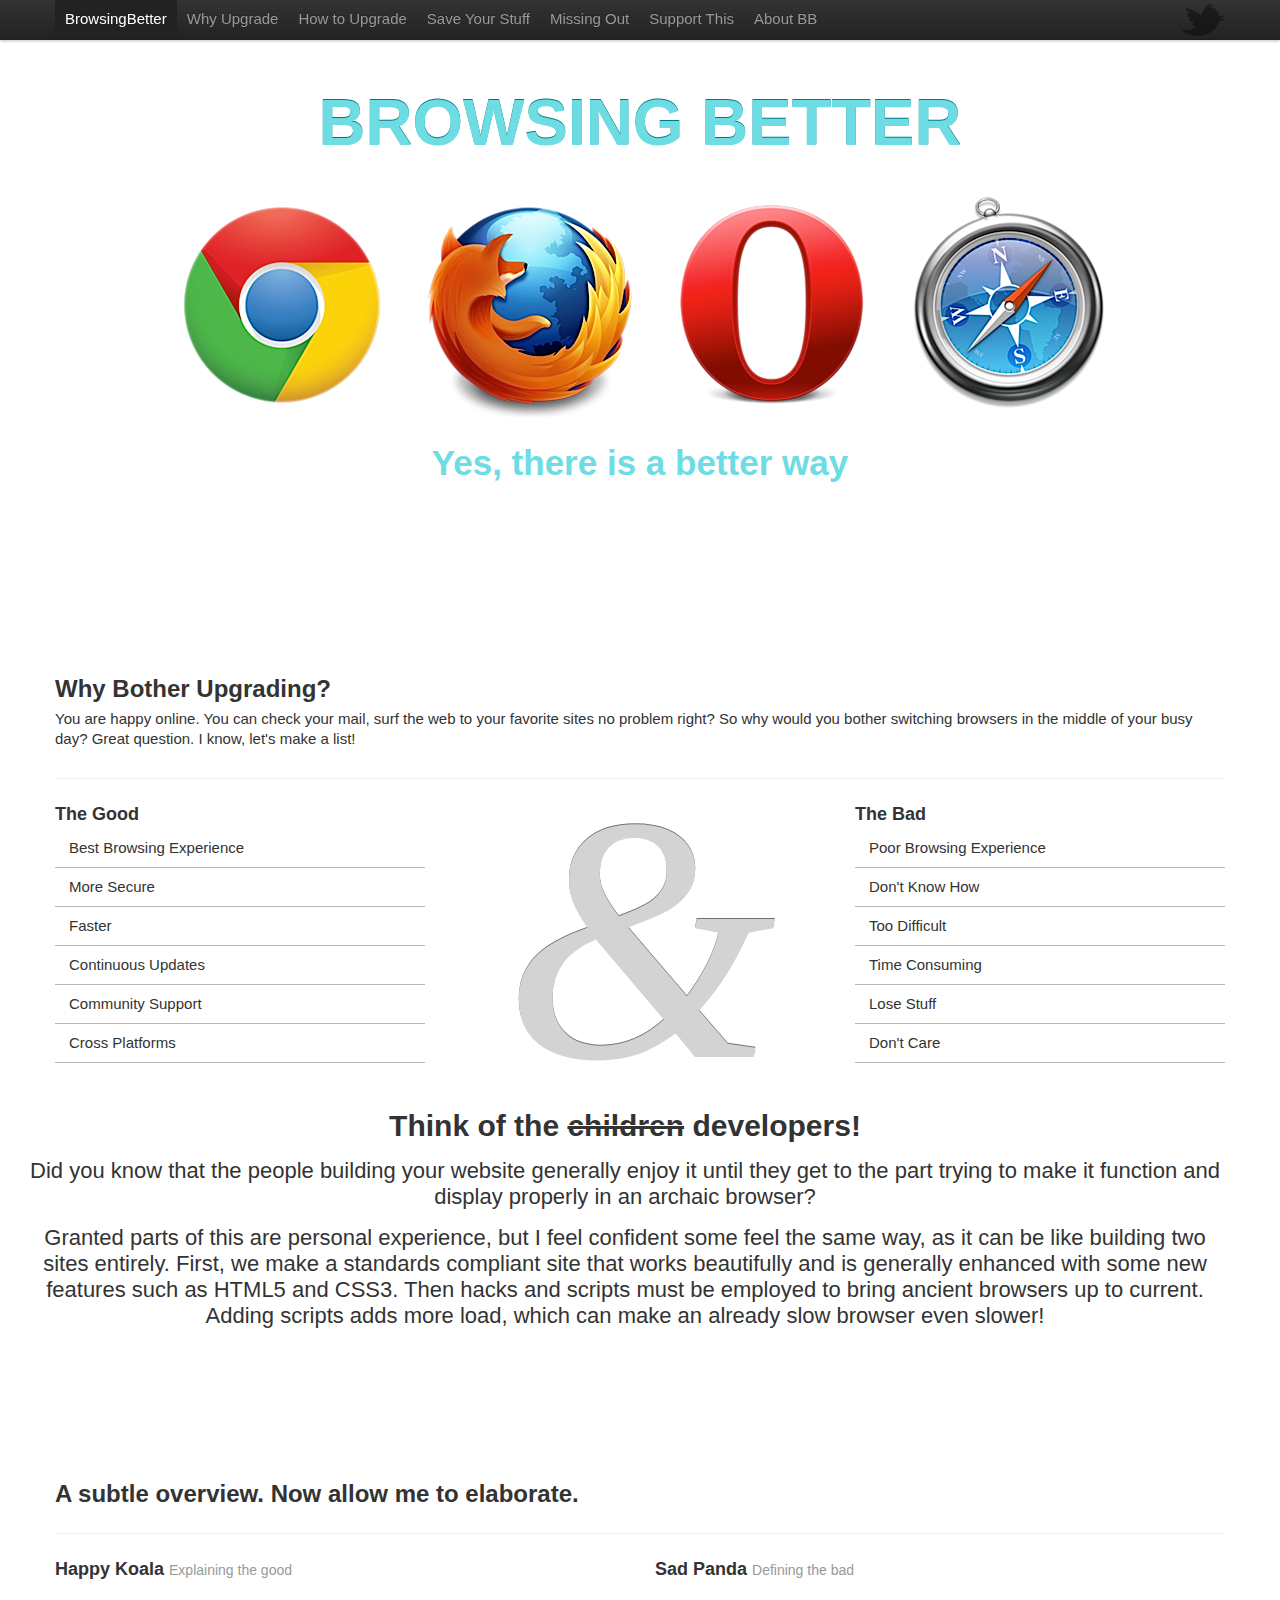
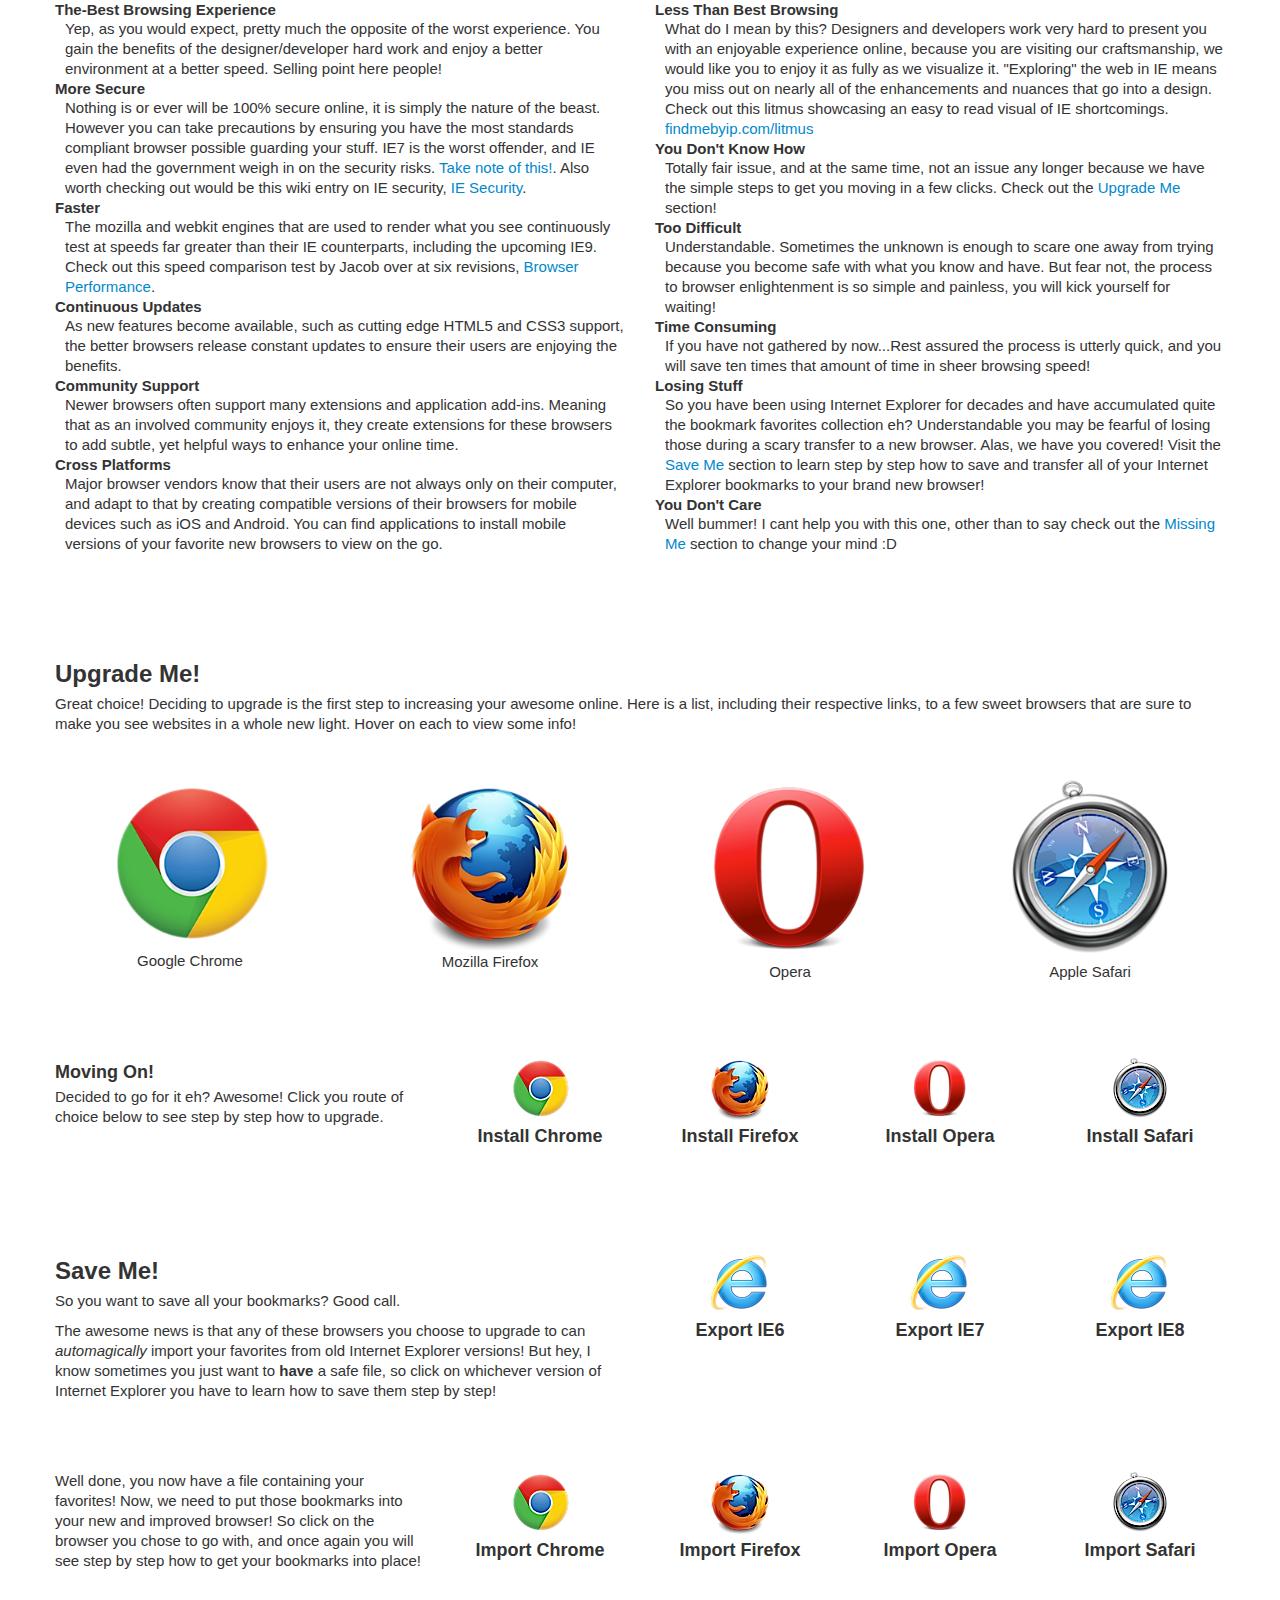
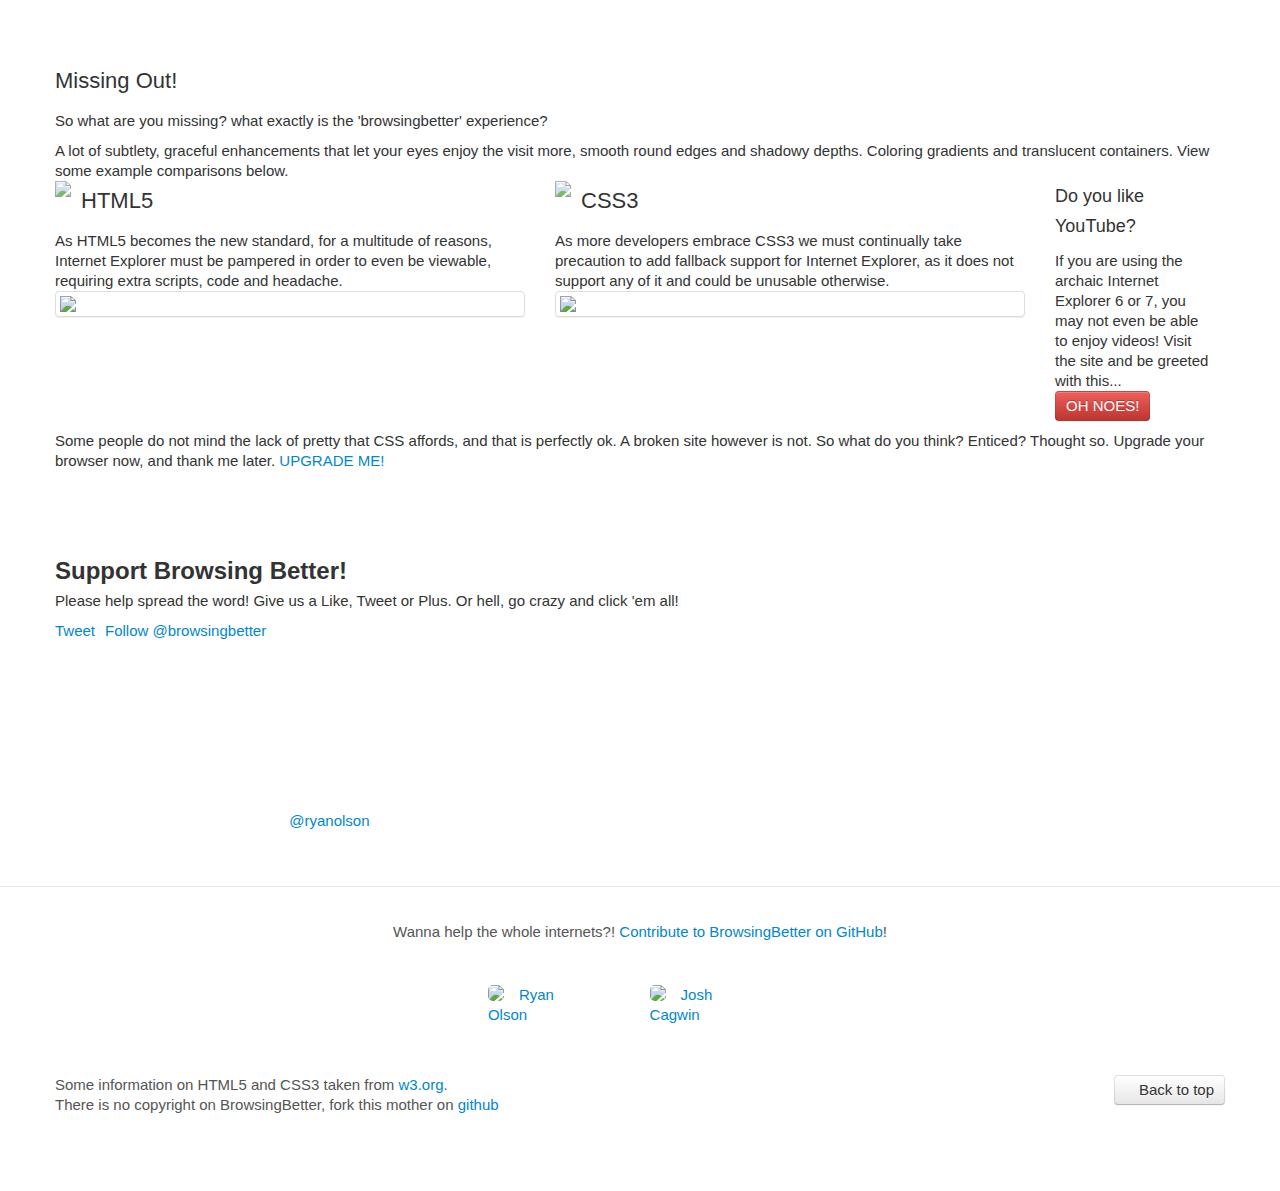
==== commit f4b02e95: "matching master and pages" ====
--- a/index.html
+++ b/index.html
@@ -64,6 +64,9 @@
               </li>
 
             </ul>
+				<a class="twitter-bird" href="https://twitter.com/browsingbetter" title="Follow BrowsingBetter on Twitter" target="_blank">
+					<img src="img/bird.png">
+				</a>
           </div>
         </div>
       </div>
@@ -85,7 +88,7 @@
 
   <div class="introduction">
      <h2>Yes, there is a better way</h2>
-	 <p>Welcome to the resource on why you should NOT be using Internet Explorer, the reasons behind it, and the best, easiest way to bring your browsing experience into the standards era. Read on to discover how to increase your online joy with only a few clicks.</p>
+	 <p>Welcome to the resource on why you should NOT be using old versions of non-standards compliant internet browsers, the reasons for it, and the best, easiest way to bring your browsing experience into the standards era. Read on to discover how to increase your online joy with only a few clicks.</p>
   </div>
   </div><!-- /container -->
 </header>
@@ -106,6 +109,8 @@
 								<li><i class="icon-thumbs-up"></i>More Secure</li>
 								<li><i class="icon-thumbs-up"></i>Faster</li>
 								<li><i class="icon-thumbs-up"></i>Continuous Updates</li>
+								<li><i class="icon-thumbs-up"></i>Community Support</li>
+								<li><i class="icon-thumbs-up"></i>Cross Platforms</li>
 							</ul>
 						</div>
 						<div class="span4">
@@ -117,7 +122,7 @@
 							<h3>The Bad</h3>
 							<ul class="thumb-list">
 								<li><i class="icon-thumbs-down"></i>Poor Browsing Experience</li>
-								<li><i class="icon-thumbs-down"></i>Dont' Know How</li>
+								<li><i class="icon-thumbs-down"></i>Don't Know How</li>
 								<li><i class="icon-thumbs-down"></i>Too Difficult</li>
 								<li><i class="icon-thumbs-down"></i>Time Consuming</li>
 								<li><i class="icon-thumbs-down"></i>Lose Stuff</li>
@@ -128,9 +133,9 @@
 		</div>
 		<div class="row centered">
 			<h3>Think of the <strike>children</strike> developers!</h3>
-			<p>Did you know that the people building your website generally enjoy it until they get to the IE part?</p>
-
-<p>Granted parts of this are personal experience, but I feel confident some feel the same way, as it can be like building two sites entirely. First, we make a standards compliant site that works beautifully and is generally enhanced with some new features such as HTML5 and CSS3. Then hacks and scripts must be employed to bring IE browsers up to current. Adding scripts adds more load, which can make an already slower browser even slower!</p>
+			<p>Did you know that the people building your website generally enjoy it until they get to the part trying to make it function and display properly in an archaic browser?</p>
+
+<p>Granted parts of this are personal experience, but I feel confident some feel the same way, as it can be like building two sites entirely. First, we make a standards compliant site that works beautifully and is generally enhanced with some new features such as HTML5 and CSS3. Then hacks and scripts must be employed to bring ancient browsers up to current. Adding scripts adds more load, which can make an already slow browser even slower!</p>
 		</div>
 	</div>
 	
@@ -142,8 +147,33 @@
 			<h2>A subtle overview. Now allow me to elaborate.</h2>
 		</div>
 		<div class="row">
+			
+			<div class="span6">
+				<h3>Happy Koala <small>Explaining the good</small></h3>
+				<dl>
+					<dt>The-Best Browsing Experience</dt>
+					<dd>Yep, as you would expect, pretty much the opposite of the worst experience. You gain the benefits of the designer/developer hard work and enjoy a better environment at a better speed. Selling point here people!</dd>
+
+					<dt>More Secure</dt>
+					<dd>Nothing is or ever will be 100% secure online, it is simply the nature of the beast. However you can take precautions by ensuring you have the most standards compliant browser possible guarding your stuff. IE7 is the worst offender, and IE even had the government weigh in on the security risks. <a href="http://www.abc.net.au/news/stories/2010/01/19/2795684.htm" title="IE Fail">Take note of this!</a>. Also worth checking out would be this wiki entry on IE security, <a href="http://en.wikipedia.org/wiki/Internet_Explorer#Security" title="Wiki Win">IE Security</a>.</dd>
+
+					<dt>Faster</dt>
+					<dd>The mozilla and webkit engines that are used to render what you see continuously test at speeds far greater than their IE counterparts, including the upcoming IE9. Check out this speed comparison test by Jacob over at six revisions, <a href="http://sixrevisions.com/infographs/browser-performance" title="Browser Performance">Browser Performance</a>.</dd>
+
+					<dt>Continuous Updates</dt>
+					<dd>As new features become available, such as cutting edge HTML5 and CSS3 support, the better browsers release constant updates to ensure their users are enjoying the benefits.</dd> 
+					
+					<dt>Community Support</dt>
+					<dd>Newer browsers often support many extensions and application add-ins. Meaning that as an involved community enjoys it, they create extensions for these browsers to add subtle, yet helpful ways to enhance your online time.</dd>
+					
+					<dt>Cross Platforms</dt>
+					<dd>Major browser vendors know that their users are not always only on their computer, and adapt to that by creating compatible versions of their browsers for mobile devices such as iOS and Android. You can find applications to install mobile versions of your favorite new browsers to view on the go.</dd>
+				</dl>
+
+			</div>
 		<div class="span6">
-			<h3>Sad Panda</h3>
+			
+			<h3>Sad Panda <small>Defining the bad</small></h3>
 			<dl>
 				<dt>Less Than Best Browsing</dt>
 				<dd>What do I mean by this? Designers and developers work very hard to present you with an enjoyable experience online, because you are visiting our craftsmanship, we would like you to enjoy it as fully as we visualize it. "Exploring" the web in IE means you miss out on nearly all of the enhancements and nuances that go into a design. Check out this litmus showcasing an easy to read visual of IE shortcomings. <a href="http://www.findmebyip.com/litmus/" title="HTML5 &amp; CSS3 Support, Web Design Tools &amp; Support ~ FindMeByIP ~">findmebyip.com/litmus</a></dd>
@@ -162,23 +192,6 @@
 
 				<dt>You Don't Care</dt>
 				<dd>Well bummer! I cant help you with this one, other than to say check out the <a href="#missing" title="Missing Me">Missing Me</a> section to change your mind :D</dd>
-			</dl>
-			
-		</div>
-		<div class="span6">
-			<h3>Happy Koala</h3>
-			<dl>
-				<dt>The-Best Browsing Experience</dt>
-				<dd>Yep, as you would expect, pretty much the opposite of the worst experience. You gain the benefits of the designer/developer hard work and enjoy a better environment at a better speed. Selling point here people!</dd>
-			
-				<dt>More Secure</dt>
-				<dd>Nothing is or ever will be 100% secure online, it is simply the nature of the beast. However you can take precautions by ensuring you have the most standards compliant browser possible guarding your stuff. IE7 is the worst offender, and IE even had the government weigh in on the security risks. <a href="http://www.abc.net.au/news/stories/2010/01/19/2795684.htm" title="IE Fail">Take note of this!</a>. Also worth checking out would be this wiki entry on IE security, <a href="http://en.wikipedia.org/wiki/Internet_Explorer#Security" title="Wiki Win">IE Security</a>.</dd>
-
-				<dt>Faster</dt>
-				<dd>The mozilla and webkit engines that are used to render what you see continuously test at speeds far greater than their IE counterparts, including the upcoming IE9. Check out this speed comparison test by Jacob over at six revisions, <a href="http://sixrevisions.com/infographs/browser-performance" title="Browser Performance">Browser Performance</a>.</dd>
-
-				<dt>Continuous Updates</dt>
-				<dd>As new features become available, such as cutting edge HTML5 and CSS3 support, the better browsers release constant updates to ensure their users are enjoying the benefits.</dd> 
 			</dl>
 			
 		</div>
@@ -203,7 +216,7 @@
 				</figure>
 				<div class="browser-info">
 					<p>Google chrome runs on the webkit engine, same as apple's safari. Chrome is a great browser super fast and currently supports the most properties.</p>
-					<a href="http://www.google.com/chrome/eula.html" title="Direct"><img src="img/browsers-small/chrome.png" alt="Google Chrome" width="24" height="24"> Direct To Download</a>
+					<a href="https://www.google.com/intl/en/chrome/browser/" title="Download Google Chrome"><img src="img/browsers-small/chrome.png" alt="Google Chrome" width="24" height="24"> Download Link</a>
 				</div>
 			</div>
 			
@@ -216,7 +229,7 @@
 				</figure>
 				<div class="browser-info">
 					<p>Firefox is a longtime favorite, and its rendering engine supports a ton of newer attributes as well. A great choice by many.</p>
-					<a href="http://download.mozilla.org/?product=firefox-3.6.12&amp;os=win&amp;lang=en-US" title="Direct"><img src="img/browsers-small/firefox.png" alt="Mozilla Firefox" width="24" height="24"> Direct To Download</a>
+					<a href="http://www.mozilla.org/en-US/firefox/new/?from=getfirefox" title="Download Mozilla Firefox"><img src="img/browsers-small/firefox.png" alt="Mozilla Firefox" width="24" height="24"> Download Link</a>
 				</div>
 			</div>
 			
@@ -230,7 +243,7 @@
 				</figure>
 				<div class="browser-info">
 					<p>Opera is a great browser that may not be as well known, but has support for many new features and even supports some that chrome and firefox do not as of yet!</p>
-					<a href="http://www.opera.com/download/get.pl?id=33223&amp;location=270&amp;nothanks=yes&amp;sub=marine" title="Direct"><img src="img/browsers-small/opera.png" alt="Opera" width="24" height="24"> Direct To Download</a>
+					<a href="http://www.opera.com/" title="Download Opera"><img src="img/browsers-small/opera.png" alt="Opera" width="24" height="24"> Download Link</a>
 				</div>
 			</div>
 			
@@ -243,7 +256,7 @@
 				</figure>
 				<div class="browser-info">
 					<p>Safari supports everything that chrome does and outperforms chrome on some speed tests.</p>
-					<a href="http://www.apple.com/safari/download/" title="Direct"><img src="img/browsers-small/safari.png" alt="Apple Safari" width="24" height="24"> Direct To Download</a>
+					<a href="http://support.apple.com/kb/DL1531" title="Download Safari"><img src="img/browsers-small/safari.png" alt="Apple Safari" width="24" height="24"> Download Link</a>
 				</div>
 			</div>
 			
@@ -413,7 +426,7 @@
 <section id="support">
 	<div class="container">
 		<h2>Support Browsing Better!</h2>
-		<p>Please help spread the word! Give us a Tweet, or a Like, or heck, even both!</p>
+		<p>Please help spread the word! Give us a Like, Tweet or Plus. Or hell, go crazy and click 'em all!</p>
 		<div class="row">
 			<div class="span12">
 				<ul class="social-fun">
@@ -445,9 +458,8 @@
             
            <div class="container">
            <h2>This Place.</h2>
-           <p>The goal of this site is to serve as, hopefully, a little learning experience for people who may not know about the benefits of upgrading their browsers. As well as my own kind way of saying <em>please stop using IE</em> ;)</p>
-           <p>This slice of awesome was built by <a href="http://thatryan.com" title="thatryan.com">Ryan Olson</a>. Follow him on twitter! <a href="http://twitter.com/ryanolson" title="Twitter | Ryan Olson">@ryanolson</a>.</p>
-           <p>I was inspired to make this site from the sweet work at <a href="http://enable-javascript.com/" title="enable-javascript.com">enable-javascript.com</a>.</p>
+           <p>The goal of this site is to serve as, hopefully, a little learning experience for people who may not know about the benefits of upgrading their browsers. As well as my own kind way of saying <em>please stop using old Internet Explorer.</em> ;)</p>
+           <p>This slice of awesome was built by <a href="http://twitter.com/ryanolson" title="Twitter | Ryan Olson">@ryanolson</a>.</p>
 		   
 		   </div>
         
@@ -457,8 +469,7 @@
       ================================================== -->
       <footer class="footer">
 		  <div class="container">
-        <p class="pull-right"><a class="btn" href="#uptop"><i class="icon-arrow-up"></i>Back to top</a></p>
-		<p>Wanna help the whole internets?! <a href="https://github.com/thatryan/browsingbetter">Contribute to BrowsingBetter on GitHub</a>!</p>
+		<p class="contribute">Wanna help the whole internets?! <a href="https://github.com/thatryan/browsingbetter">Contribute to BrowsingBetter on GitHub</a>!</p>
 		<ul class="builders">
 	        <li>
 				<a href=http://twitter.com/ryanolson>
@@ -473,8 +484,11 @@
 			
 		</ul>
 		
-		<p>Information on HTML5 and CSS3 taken from <a href="http://www.w3.org/html/logo/" title="W3C HTML5 Logo">w3.org</a>.</p>
+		<p>Some information on HTML5 and CSS3 taken from <a href="http://www.w3.org/html/logo/" title="W3C HTML5 Logo">w3.org</a>.<a class="btn pull-right" href="#uptop"><i class="icon-arrow-up"></i>Back to top</a></p>
+        
         <p>There is no copyright on BrowsingBetter, fork this mother on <a href="#">github</a></p>
+        
+
 		</div><!-- /container -->
       </footer>
 
--- a/css/style.css
+++ b/css/style.css
@@ -4261,6 +4261,9 @@
   float: left;
   margin: 0 10px 0 0;
 }
+.contribute {
+  text-align: center;
+}
 .is-loading {
   width: 100%;
   height: 100px;
@@ -4319,17 +4322,21 @@
 .navbar-fixed-top .brand:hover {
   text-decoration: none;
 }
-.navbar-fixed-top .nav {
-  text-align: center;
-  float: none;
-}
-.navbar-fixed-top .nav li {
-  display: inline-block;
-  float: none;
-}
-.navbar-fixed-top .nav li a {
-  /*  padding:20px ;*/
-
+.twitter-bird {
+  float: right;
+  display: block;
+  margin-top: 4px;
+  -webkit-transition: all 0.3s linear;
+  -moz-transition: all 0.3s linear;
+  -ms-transition: all 0.3s linear;
+  -o-transition: all 0.3s linear;
+  transition: all 0.3s linear;
+  opacity: 0.4;
+  filter: alpha(opacity=40);
+}
+.twitter-bird:hover {
+  opacity: 1;
+  filter: alpha(opacity=100);
 }
 /* Space out sub-sections more
 -------------------------------------------------- */
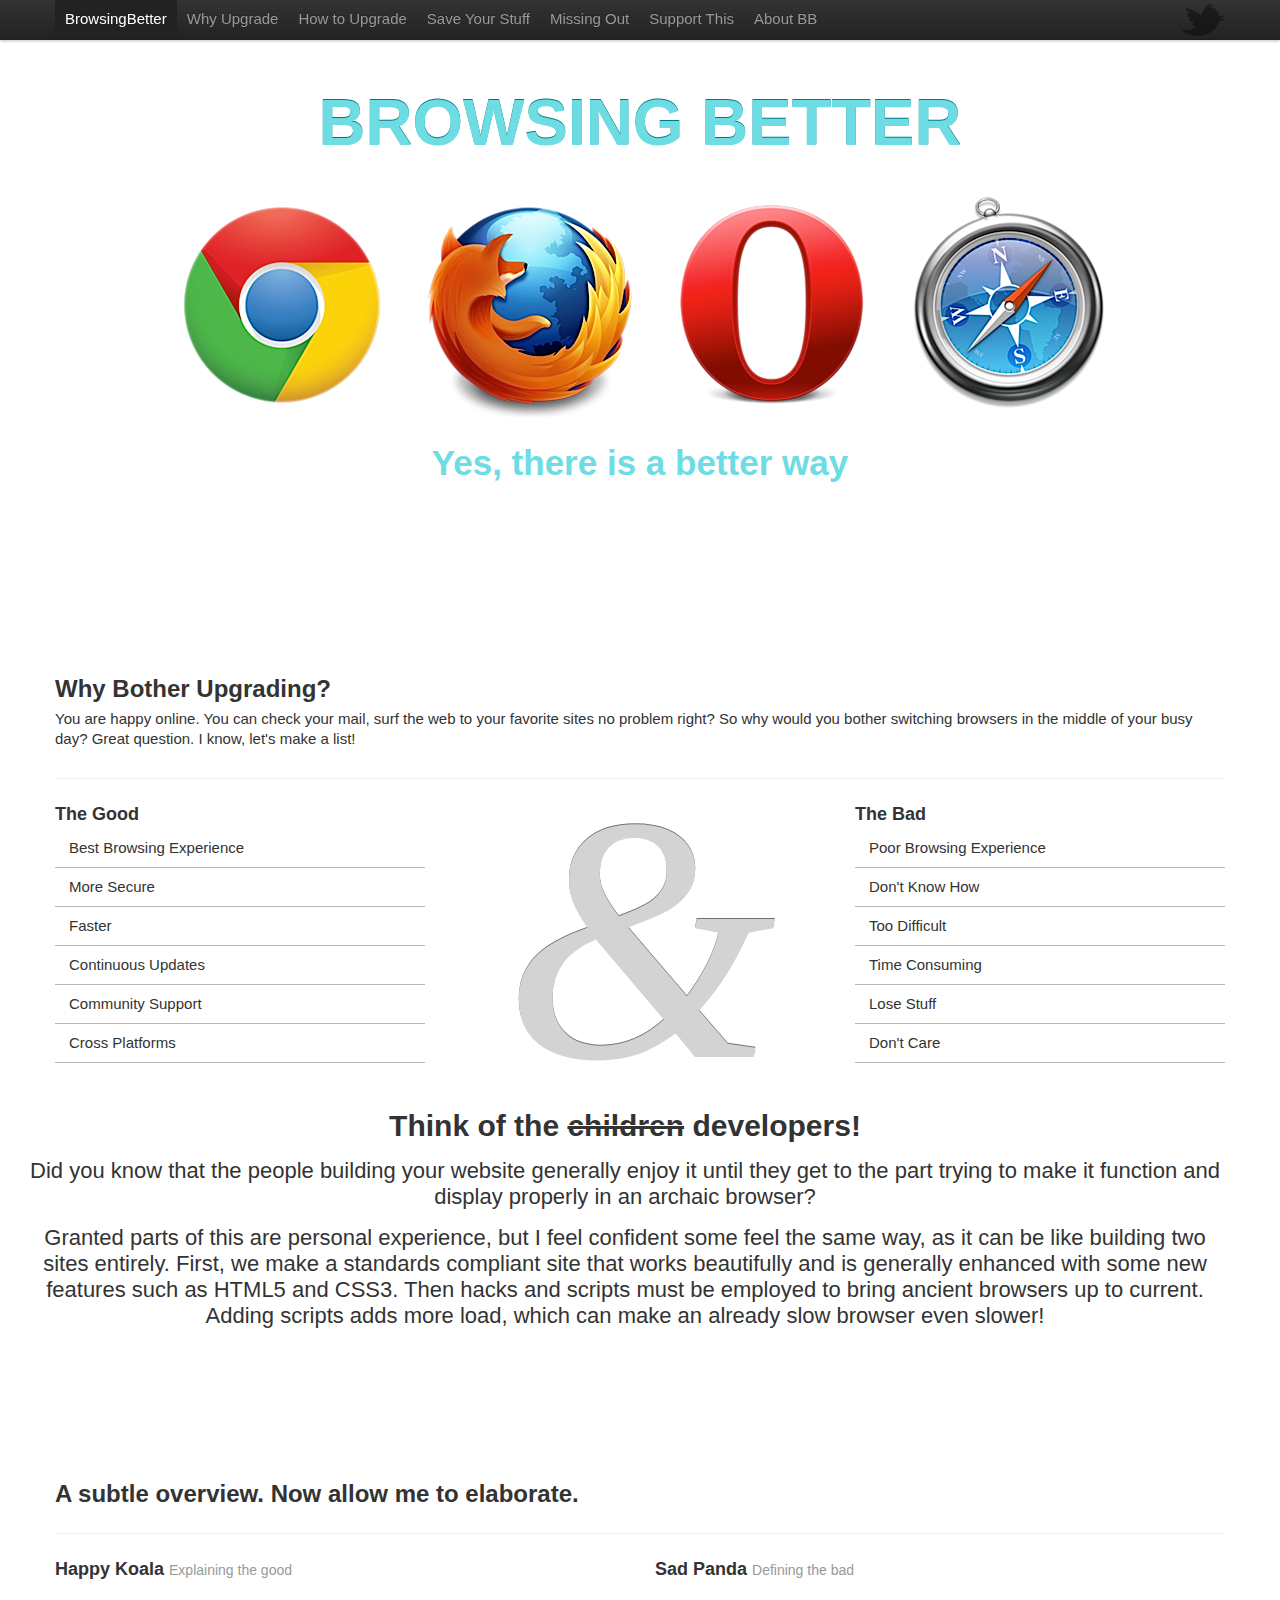
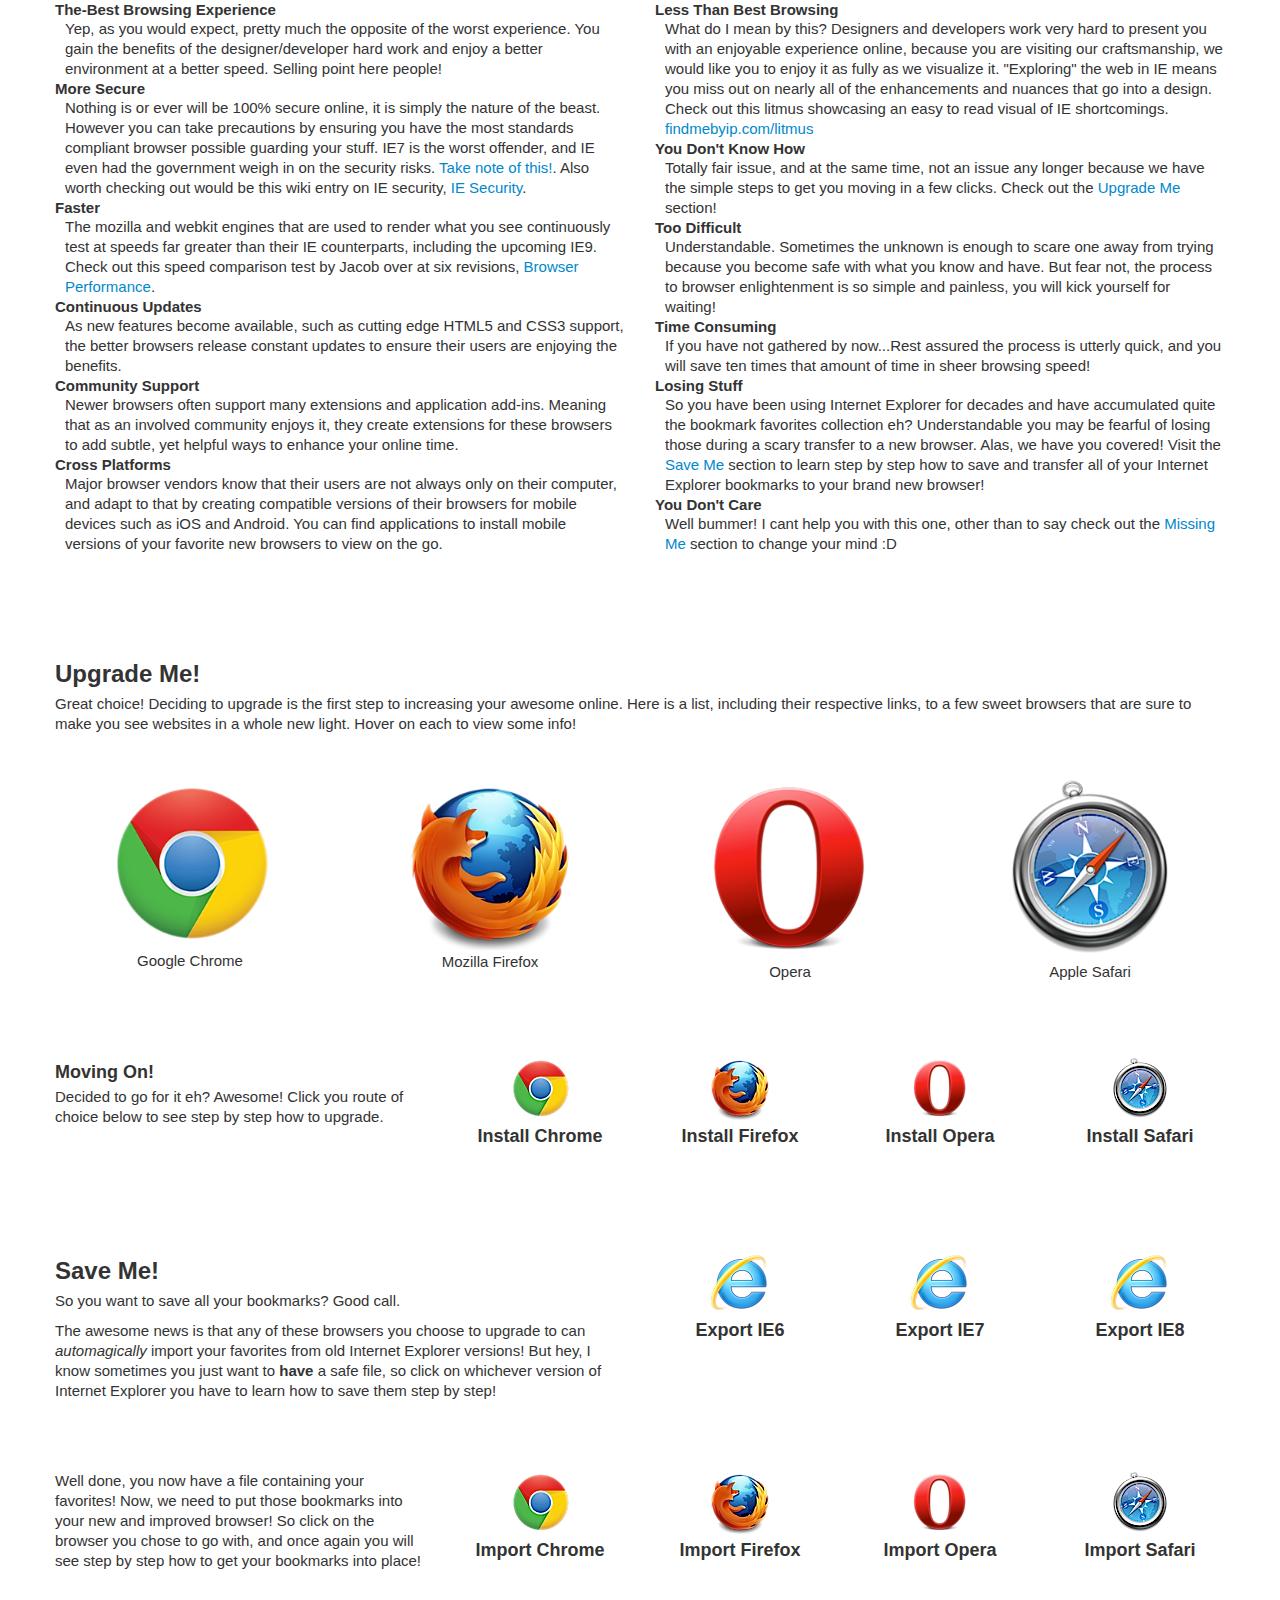
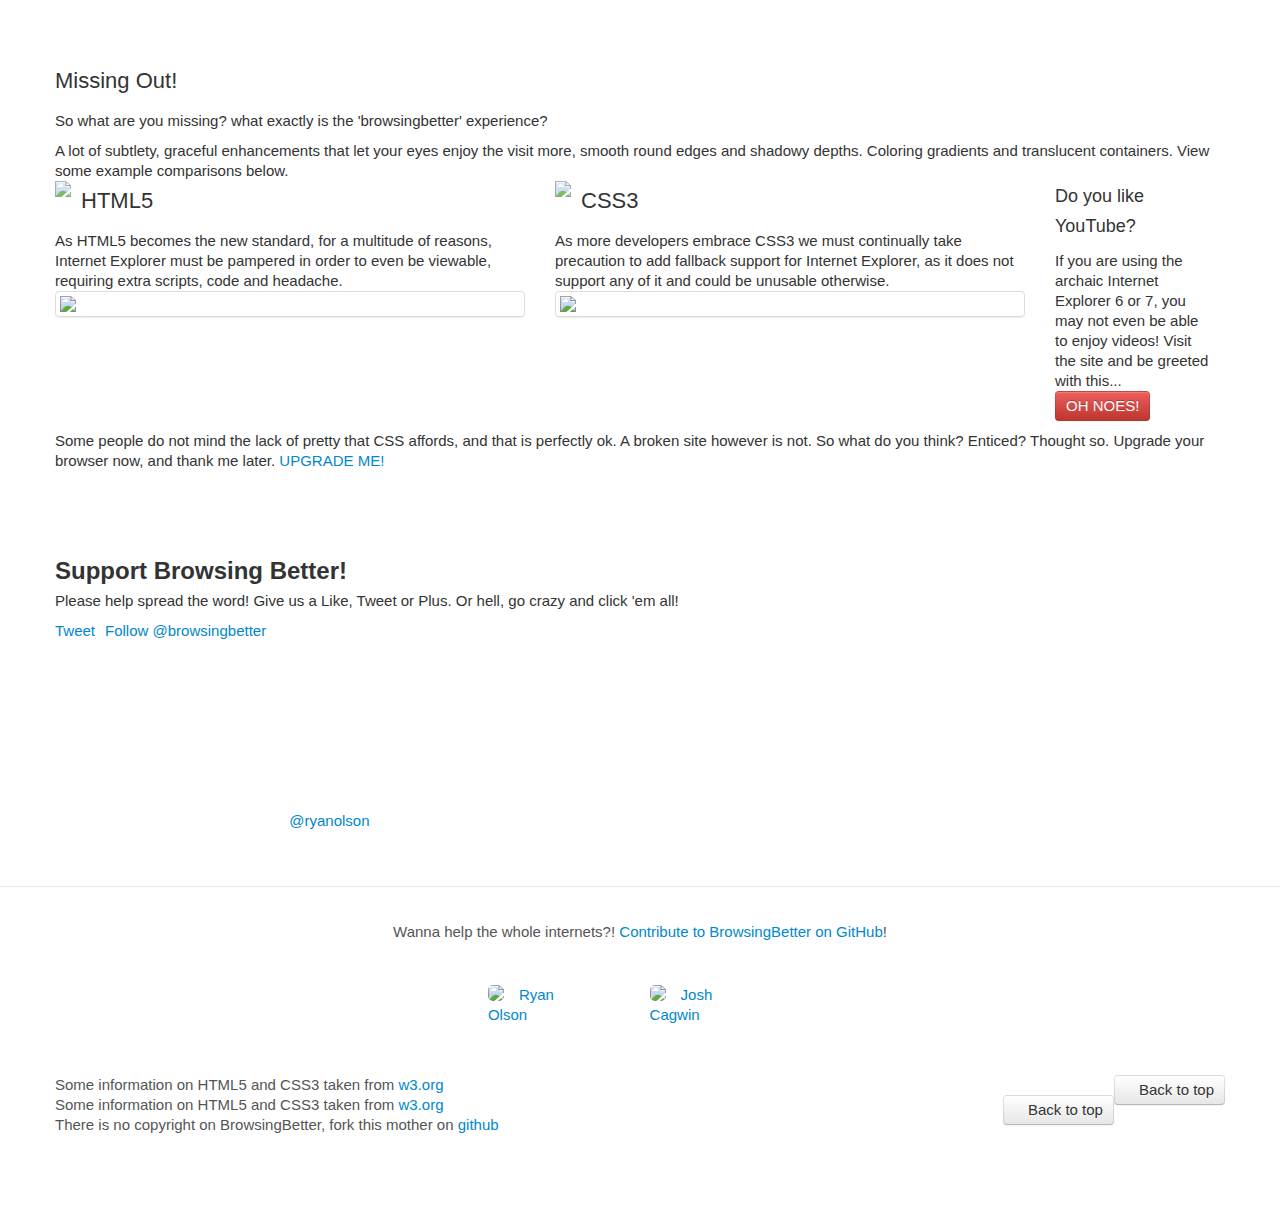
==== commit b366b7d8: "fixed merge" ====
--- a/index.html
+++ b/index.html
@@ -484,7 +484,9 @@
 			
 		</ul>
 		
-		<p>Some information on HTML5 and CSS3 taken from <a href="http://www.w3.org/html/logo/" title="W3C HTML5 Logo">w3.org</a>.<a class="btn pull-right" href="#uptop"><i class="icon-arrow-up"></i>Back to top</a></p>
+		<p>Some information on HTML5 and CSS3 taken from <a href="http://www.w3.org/html/logo/" title="W3C HTML5 Logo">w3.org</a><a class="btn pull-right" href="#uptop"><i class="icon-arrow-up"></i>Back to top</a></p>
+		<p>Some information on HTML5 and CSS3 taken from <a href="http://www.w3.org/html/logo/" title="W3C HTML5 Logo">w3.org</a><a class="btn pull-right" href="#uptop"><i class="icon-arrow-up"></i>Back to top</a></p>
+
         
         <p>There is no copyright on BrowsingBetter, fork this mother on <a href="#">github</a></p>
         
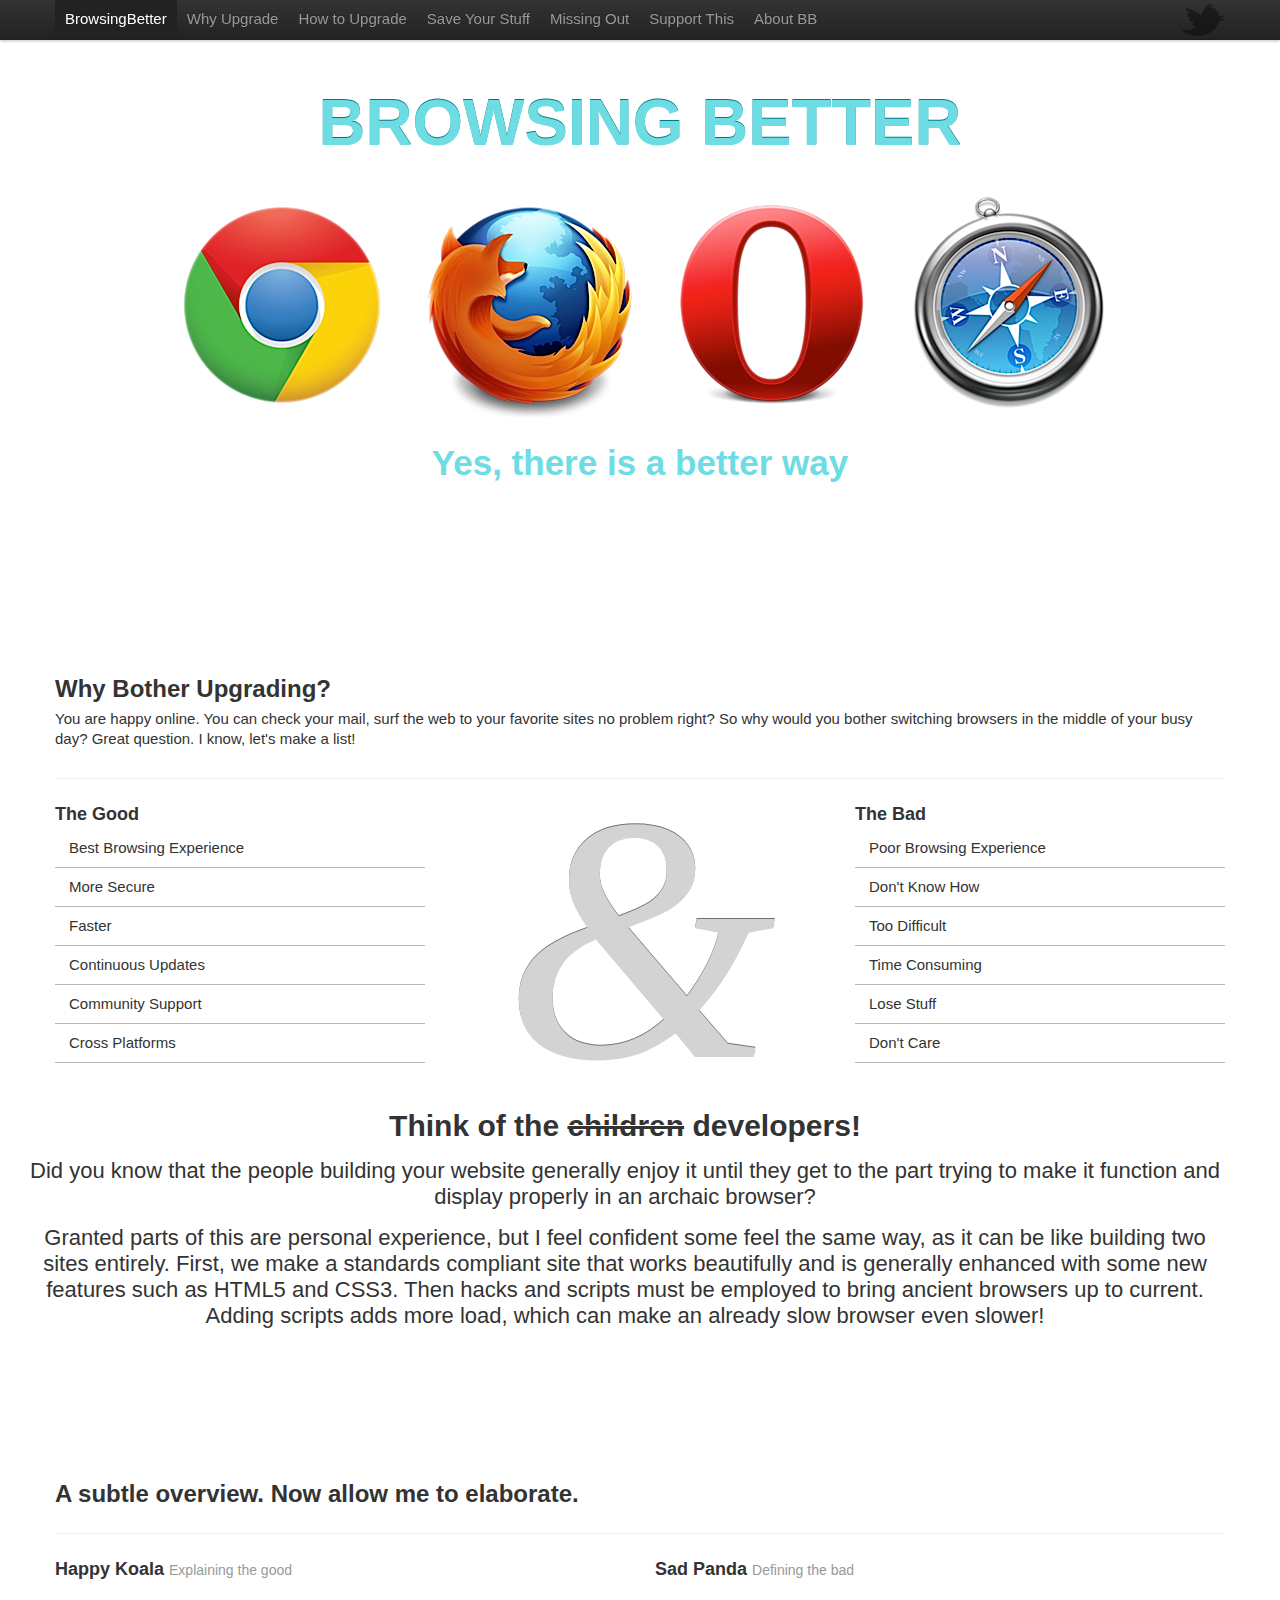
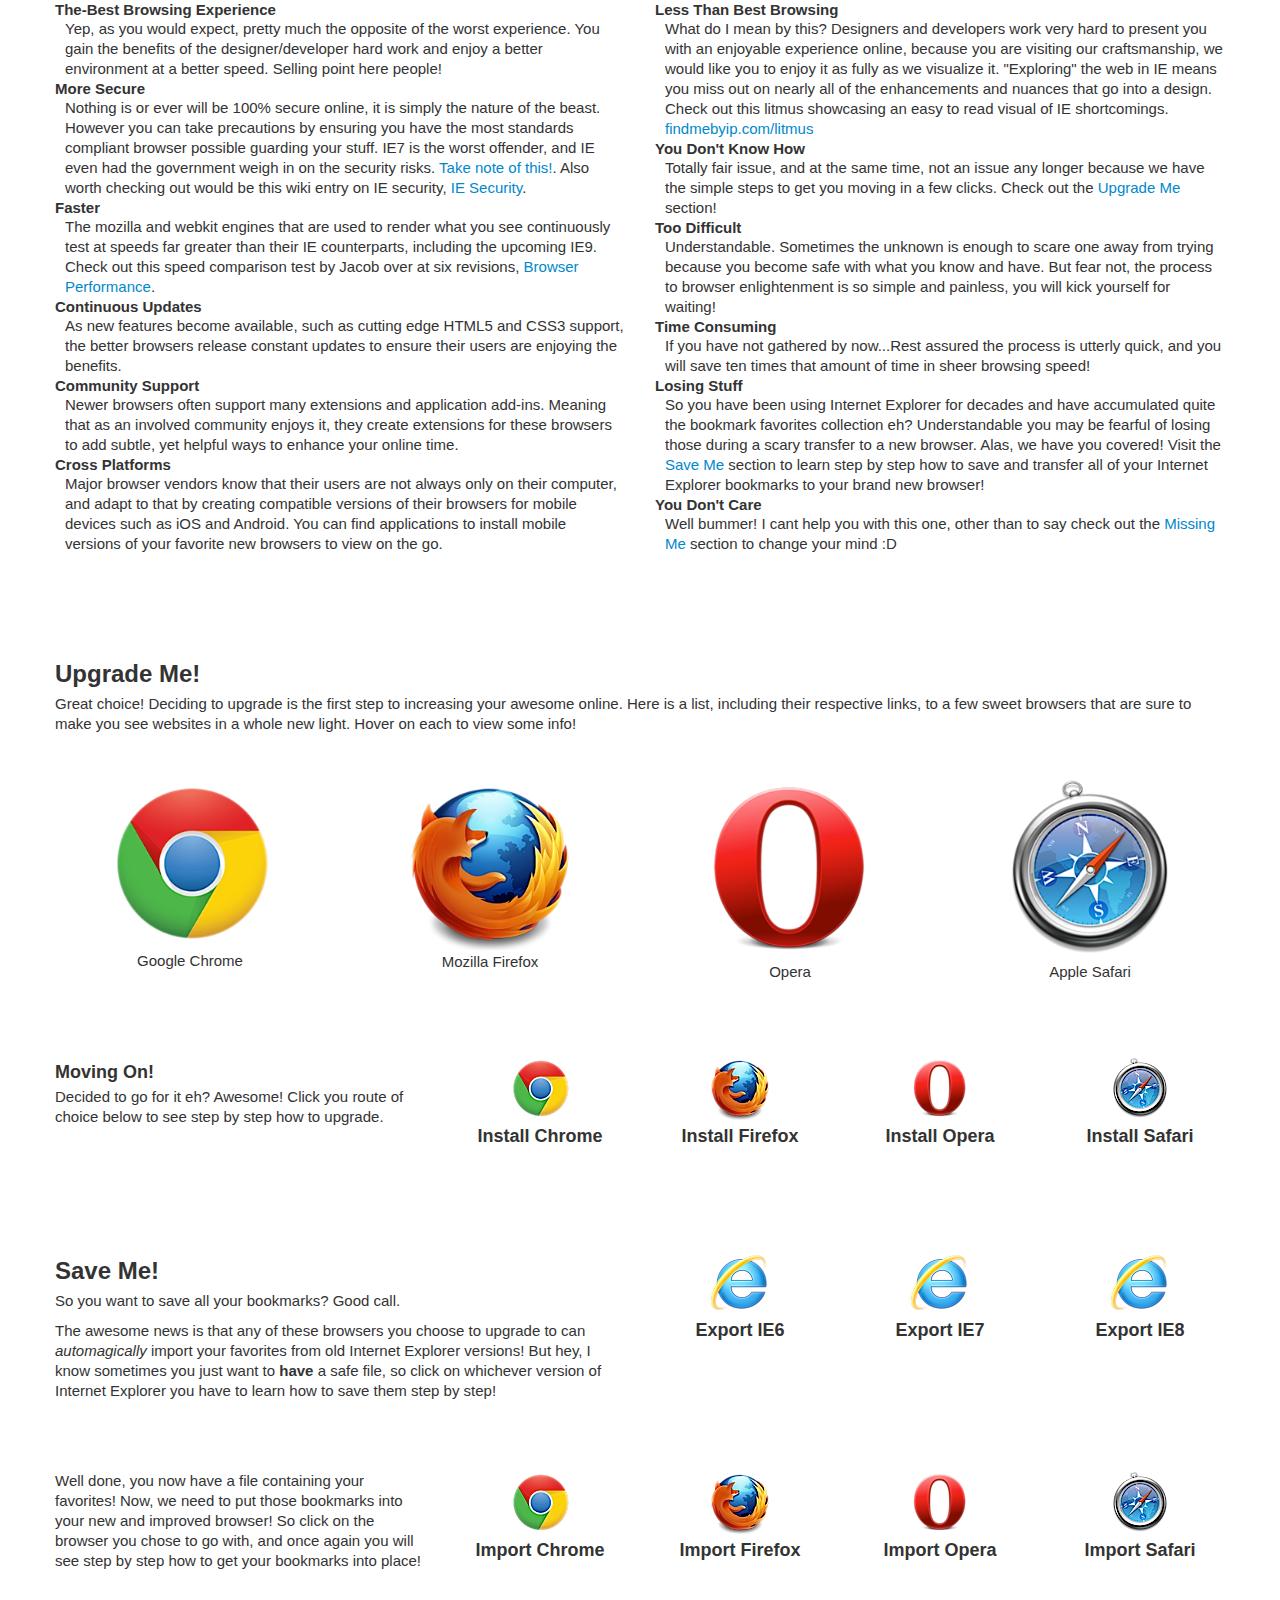
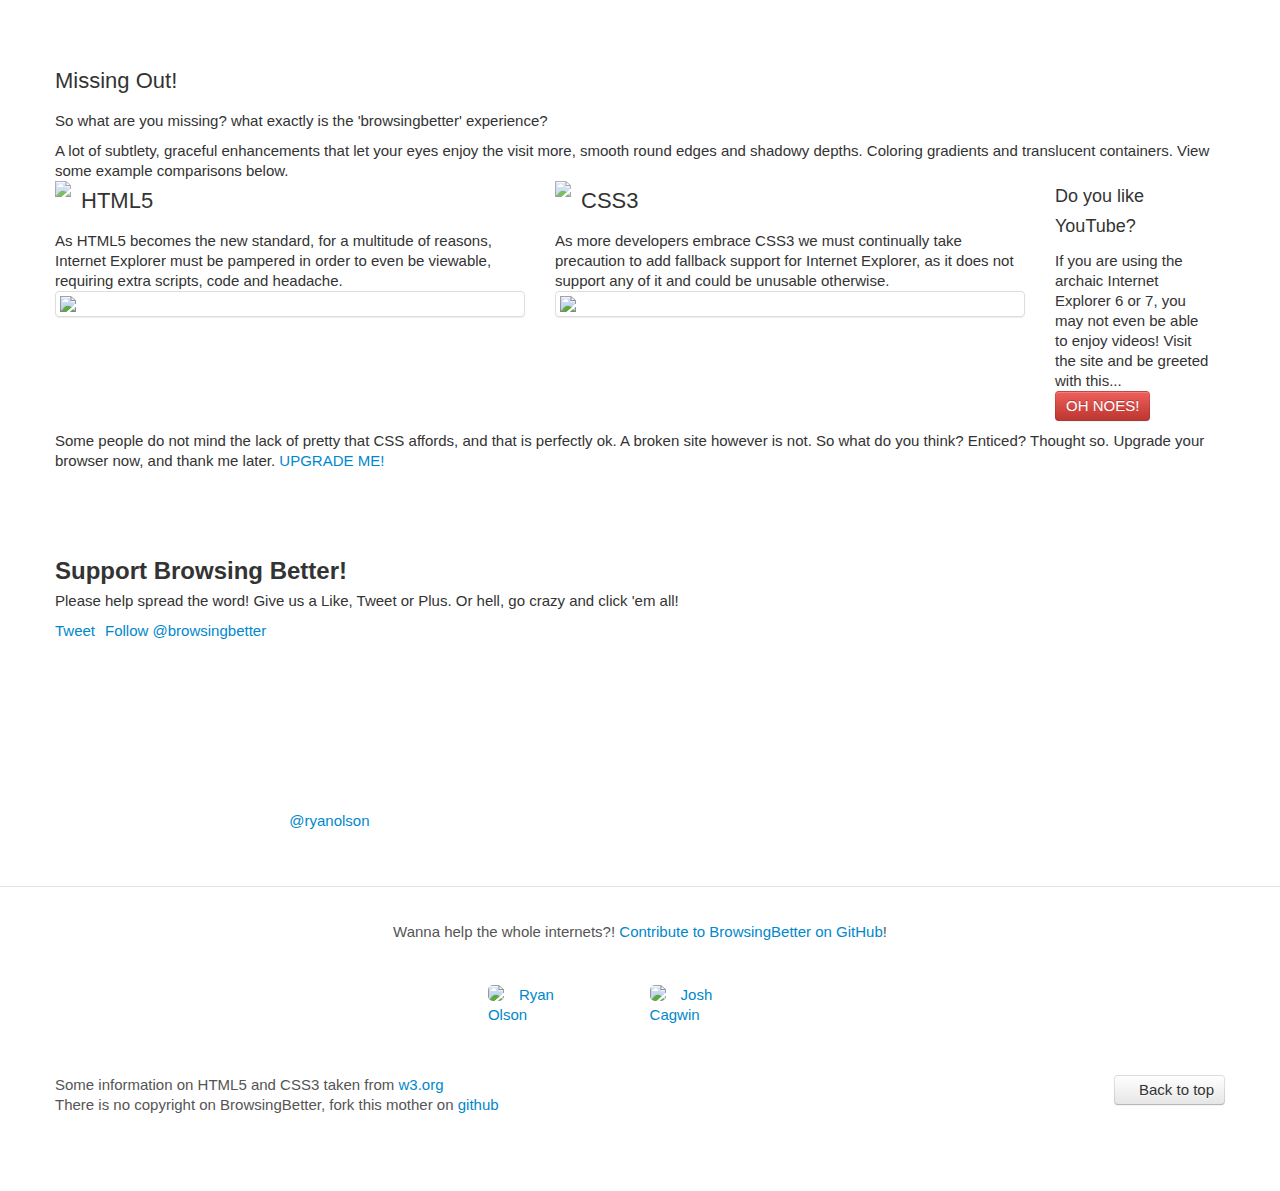
==== commit 286ddb27: "oops" ====
--- a/index.html
+++ b/index.html
@@ -459,7 +459,7 @@
            <div class="container">
            <h2>This Place.</h2>
            <p>The goal of this site is to serve as, hopefully, a little learning experience for people who may not know about the benefits of upgrading their browsers. As well as my own kind way of saying <em>please stop using old Internet Explorer.</em> ;)</p>
-           <p>This slice of awesome was built by <a href="http://twitter.com/ryanolson" title="Twitter | Ryan Olson">@ryanolson</a>.</p>
+           <p>This slice of awesome was built by <a href="http://twitter.com/ryanolson" title="Twitter | Ryan Olson">@ryanolson</a></p>
 		   
 		   </div>
         
@@ -484,7 +484,6 @@
 			
 		</ul>
 		
-		<p>Some information on HTML5 and CSS3 taken from <a href="http://www.w3.org/html/logo/" title="W3C HTML5 Logo">w3.org</a><a class="btn pull-right" href="#uptop"><i class="icon-arrow-up"></i>Back to top</a></p>
 		<p>Some information on HTML5 and CSS3 taken from <a href="http://www.w3.org/html/logo/" title="W3C HTML5 Logo">w3.org</a><a class="btn pull-right" href="#uptop"><i class="icon-arrow-up"></i>Back to top</a></p>
 
         
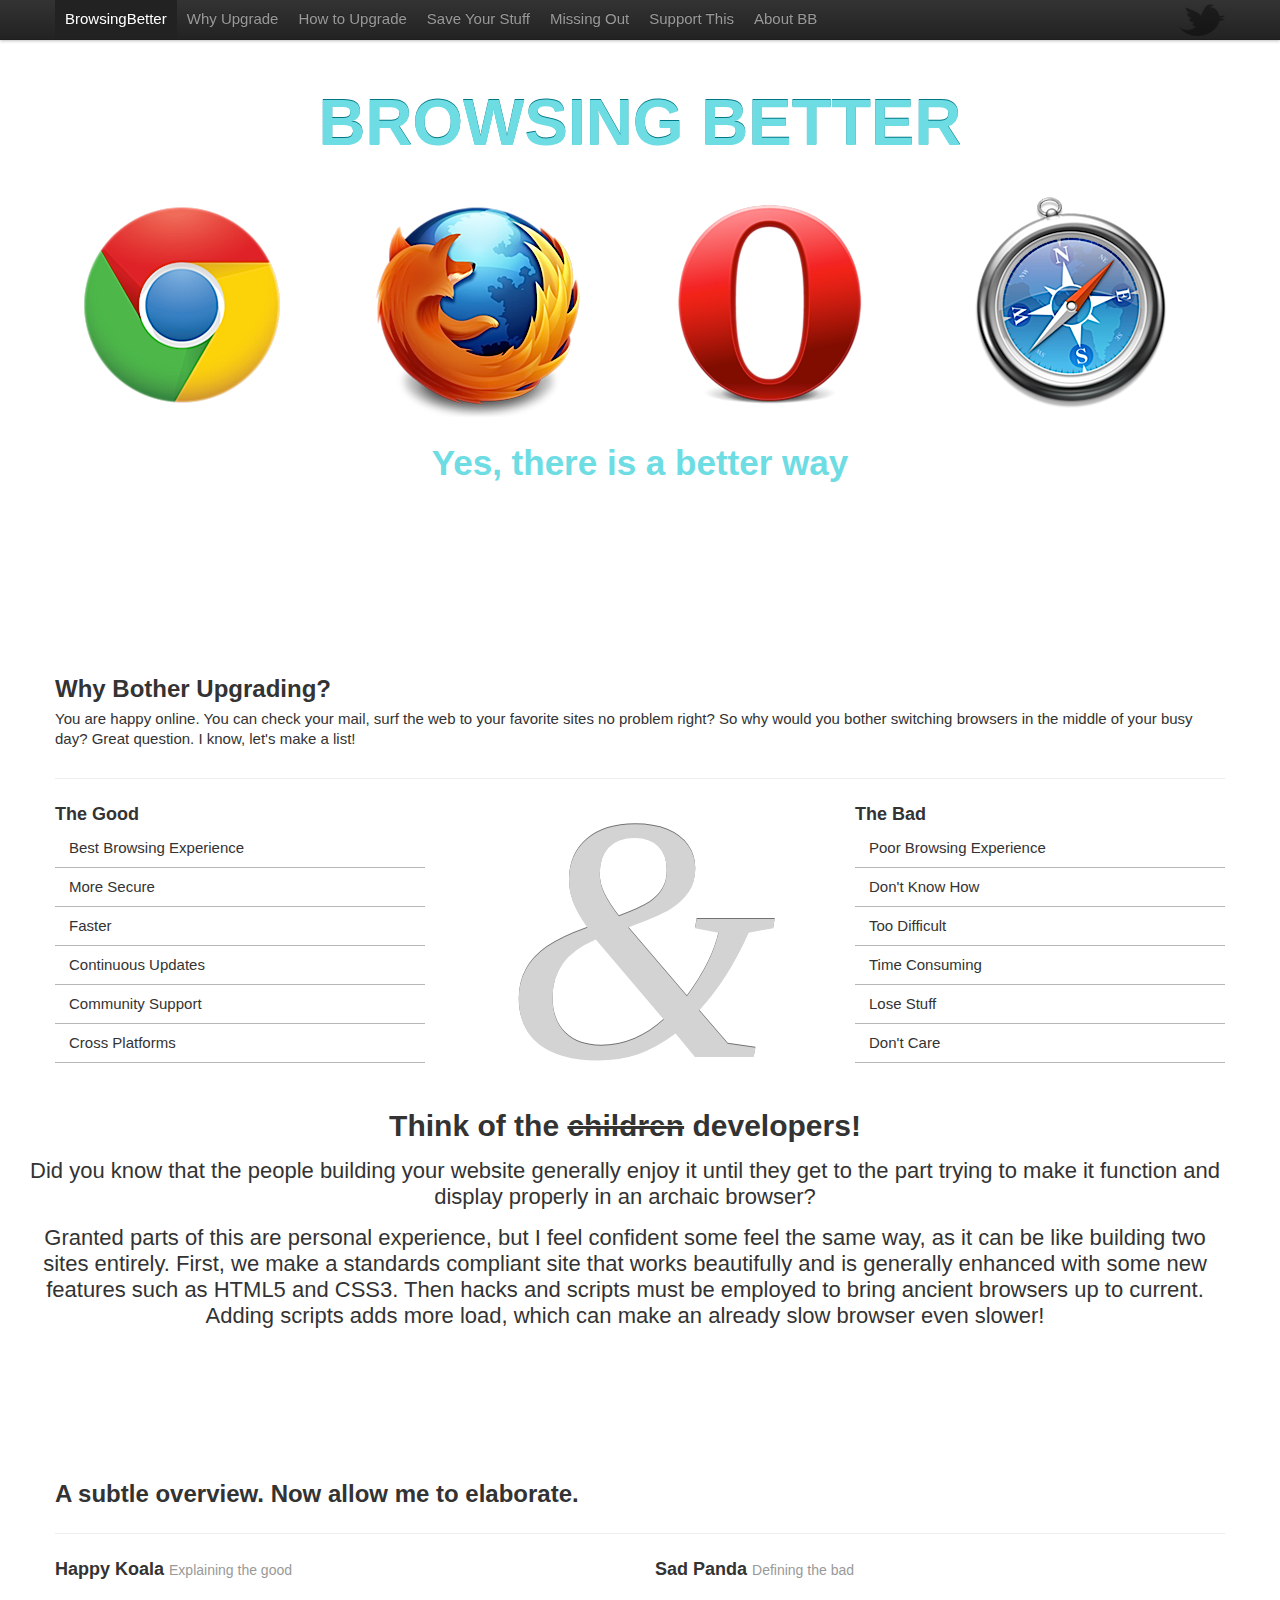
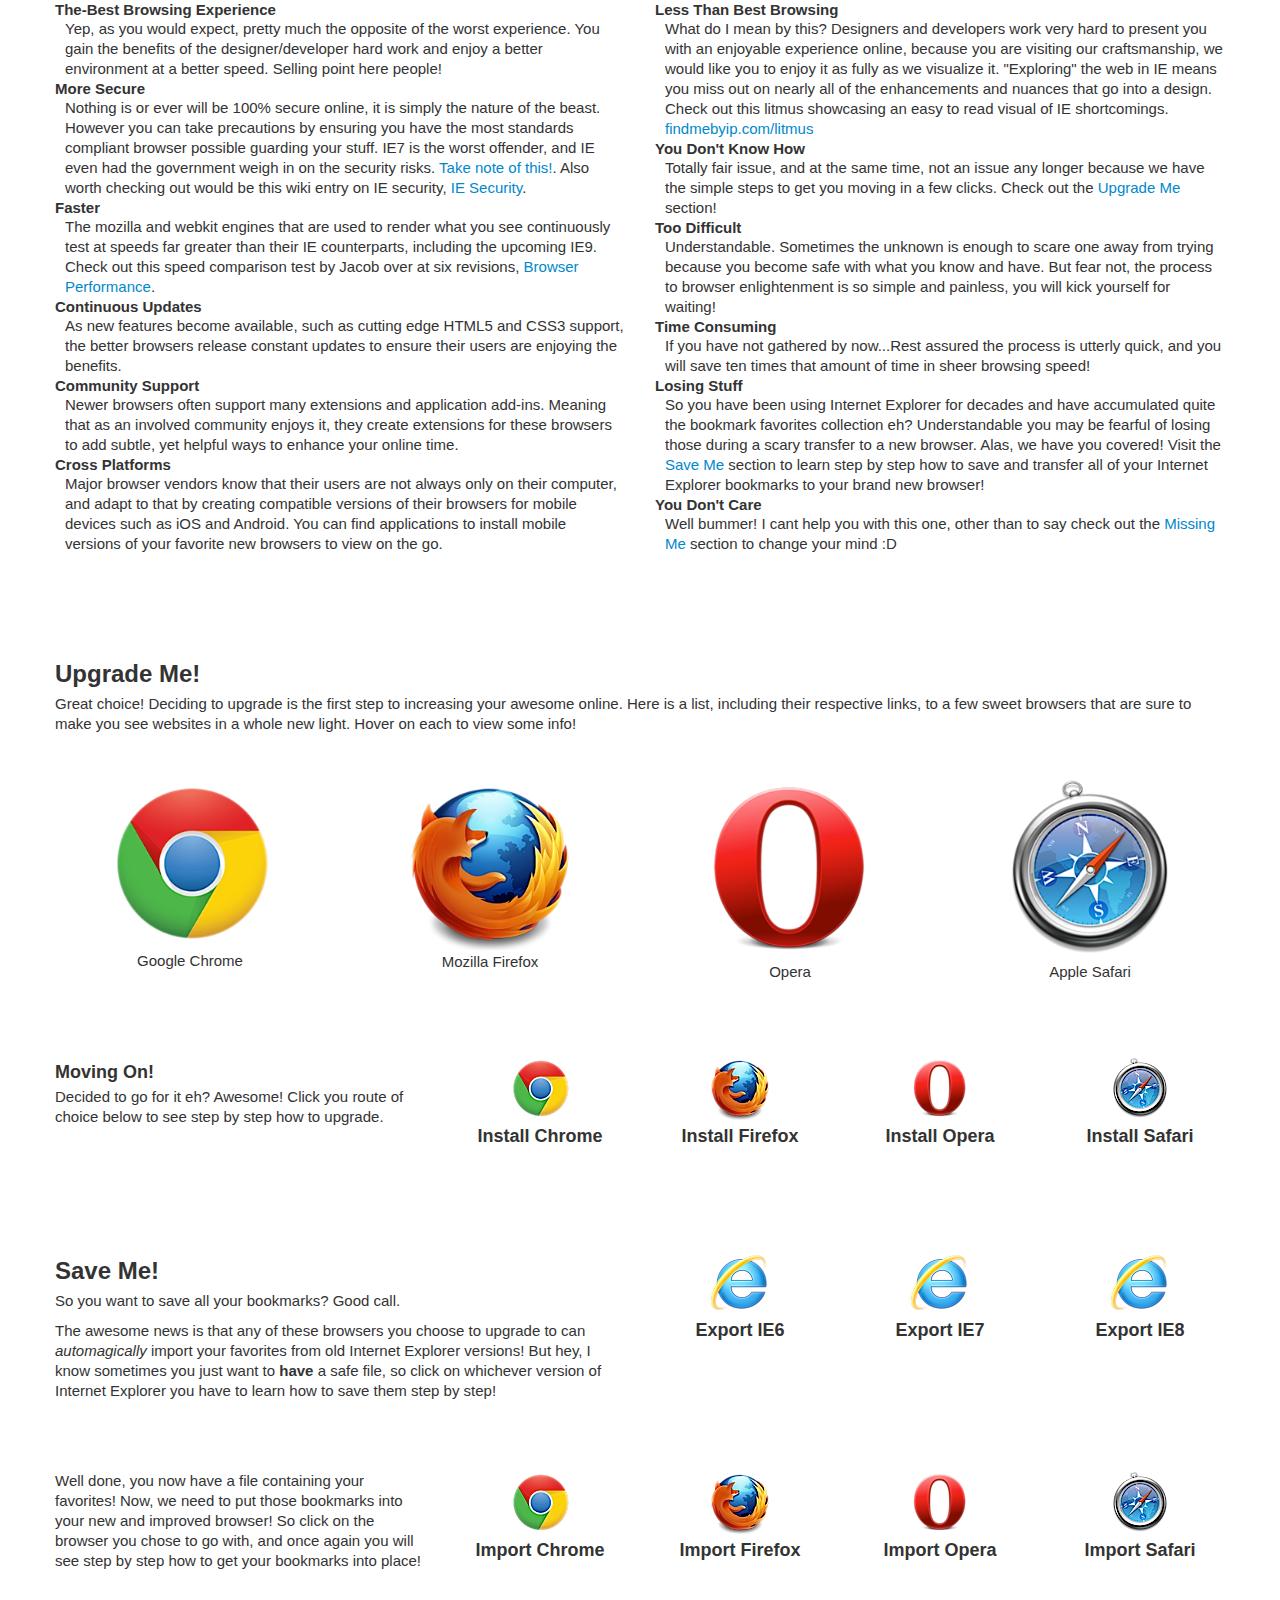
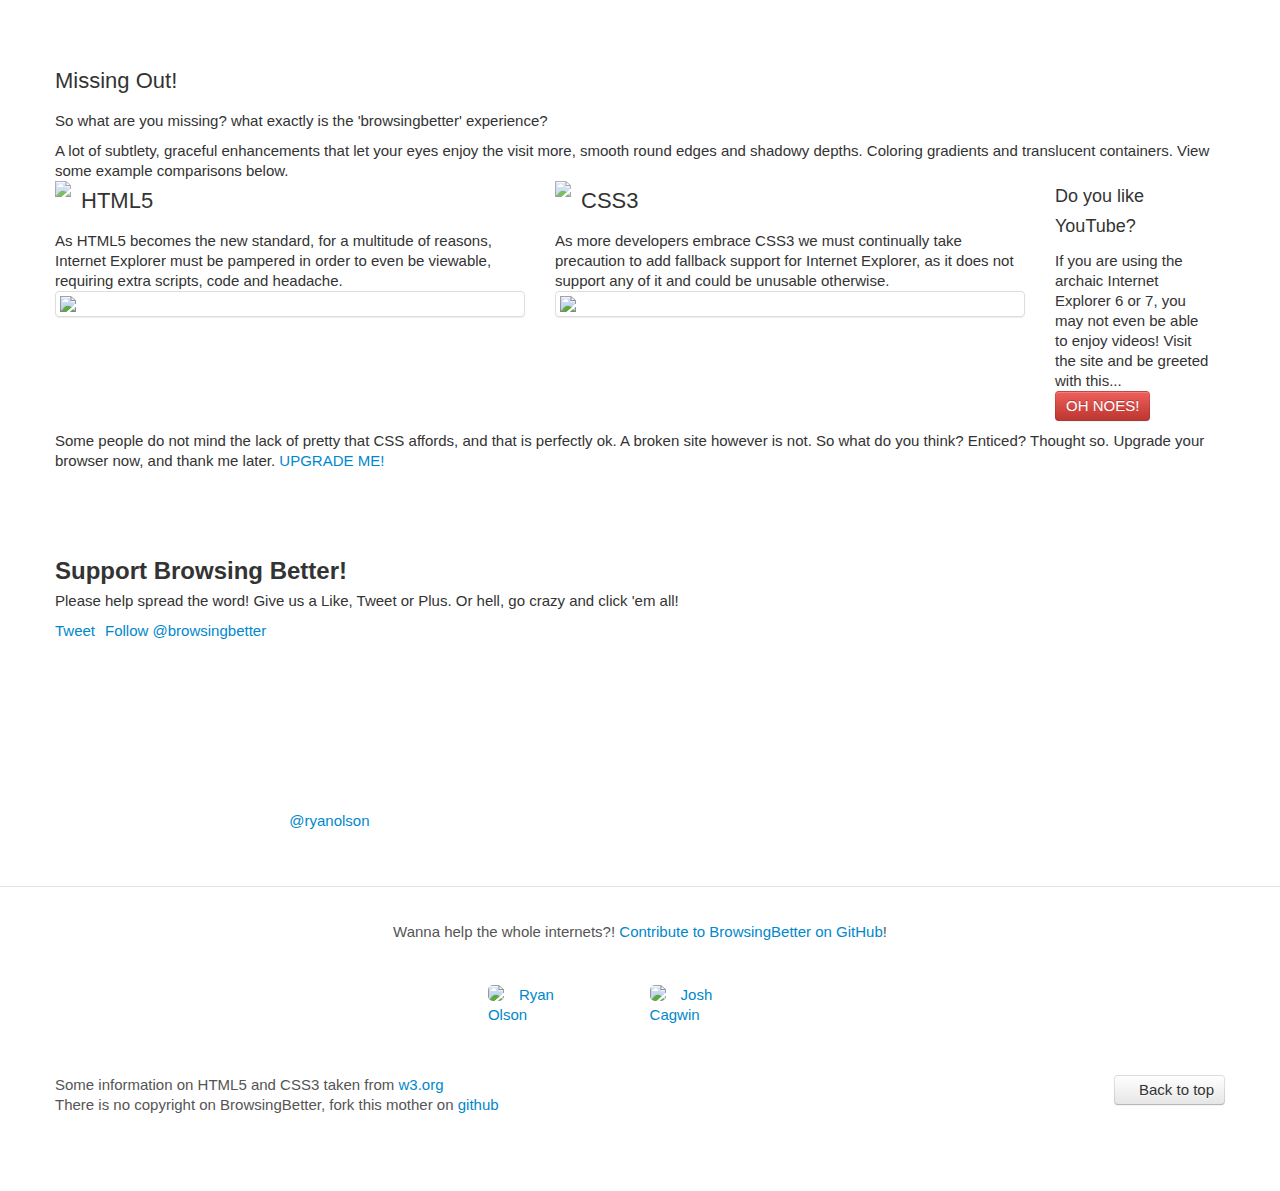
==== commit 6349d8e7: "responsive stuff and stuff" ====
--- a/index.html
+++ b/index.html
@@ -78,13 +78,22 @@
 <header id="intro" class="jumbotron masthead">
 	<div class="container">
     <h1>Browsing Better</h1>
-
-    <ul class="browser-list clearfix">
-      <li><img src="img/browsers-full/chrome.png"></li>
-      <li><img src="img/browsers-full/firefox.png"></li>
-      <li><img src="img/browsers-full/opera.png"></li>
-      <li><img src="img/browsers-full/safari.png"></li>
-    </ul>
+	
+	<div class="row">
+		<div class="span3">
+			<img src="img/browsers-full/chrome.png">
+		</div>
+		<div class="span3">
+			<img src="img/browsers-full/firefox.png">
+		</div>
+		<div class="span3">
+			<img src="img/browsers-full/opera.png">
+		</div>
+		<div class="span3">
+			<img src="img/browsers-full/safari.png">
+		</div>
+	</div>
+
 
   <div class="introduction">
      <h2>Yes, there is a better way</h2>
--- a/css/style.css
+++ b/css/style.css
@@ -536,936 +536,6 @@
 cite {
   font-style: normal;
 }
-code,
-pre {
-  padding: 0 3px 2px;
-  font-family: Menlo, Monaco, Consolas, "Courier New", monospace;
-  font-size: 14px;
-  color: #333333;
-  -webkit-border-radius: 3px;
-  -moz-border-radius: 3px;
-  border-radius: 3px;
-}
-code {
-  padding: 2px 4px;
-  color: #d14;
-  background-color: #f7f7f9;
-  border: 1px solid #e1e1e8;
-}
-pre {
-  display: block;
-  padding: 9.5px;
-  margin: 0 0 10px;
-  font-size: 13.875px;
-  line-height: 20px;
-  word-break: break-all;
-  word-wrap: break-word;
-  white-space: pre;
-  white-space: pre-wrap;
-  background-color: #f5f5f5;
-  border: 1px solid #ccc;
-  border: 1px solid rgba(0, 0, 0, 0.15);
-  -webkit-border-radius: 4px;
-  -moz-border-radius: 4px;
-  border-radius: 4px;
-}
-pre.prettyprint {
-  margin-bottom: 20px;
-}
-pre code {
-  padding: 0;
-  color: inherit;
-  background-color: transparent;
-  border: 0;
-}
-.pre-scrollable {
-  max-height: 340px;
-  overflow-y: scroll;
-}
-form {
-  margin: 0 0 20px;
-}
-fieldset {
-  padding: 0;
-  margin: 0;
-  border: 0;
-}
-legend {
-  display: block;
-  width: 100%;
-  padding: 0;
-  margin-bottom: 30px;
-  font-size: 22.5px;
-  line-height: 40px;
-  color: #333333;
-  border: 0;
-  border-bottom: 1px solid #e5e5e5;
-}
-legend small {
-  font-size: 15px;
-  color: #999999;
-}
-label,
-input,
-button,
-select,
-textarea {
-  font-size: 15px;
-  font-weight: normal;
-  line-height: 20px;
-}
-input,
-button,
-select,
-textarea {
-  font-family: "Helvetica Neue", Helvetica, Arial, sans-serif;
-}
-label {
-  display: block;
-  margin-bottom: 5px;
-}
-select,
-textarea,
-input[type="text"],
-input[type="password"],
-input[type="datetime"],
-input[type="datetime-local"],
-input[type="date"],
-input[type="month"],
-input[type="time"],
-input[type="week"],
-input[type="number"],
-input[type="email"],
-input[type="url"],
-input[type="search"],
-input[type="tel"],
-input[type="color"],
-.uneditable-input {
-  display: inline-block;
-  height: 20px;
-  padding: 4px;
-  margin-bottom: 9px;
-  font-size: 15px;
-  line-height: 20px;
-  color: #555555;
-}
-input,
-textarea {
-  width: 210px;
-}
-textarea {
-  height: auto;
-}
-textarea,
-input[type="text"],
-input[type="password"],
-input[type="datetime"],
-input[type="datetime-local"],
-input[type="date"],
-input[type="month"],
-input[type="time"],
-input[type="week"],
-input[type="number"],
-input[type="email"],
-input[type="url"],
-input[type="search"],
-input[type="tel"],
-input[type="color"],
-.uneditable-input {
-  background-color: #ffffff;
-  border: 1px solid #cccccc;
-  -webkit-border-radius: 3px;
-  -moz-border-radius: 3px;
-  border-radius: 3px;
-  -webkit-box-shadow: inset 0 1px 1px rgba(0, 0, 0, 0.075);
-  -moz-box-shadow: inset 0 1px 1px rgba(0, 0, 0, 0.075);
-  box-shadow: inset 0 1px 1px rgba(0, 0, 0, 0.075);
-  -webkit-transition: border linear 0.2s, box-shadow linear 0.2s;
-  -moz-transition: border linear 0.2s, box-shadow linear 0.2s;
-  -ms-transition: border linear 0.2s, box-shadow linear 0.2s;
-  -o-transition: border linear 0.2s, box-shadow linear 0.2s;
-  transition: border linear 0.2s, box-shadow linear 0.2s;
-}
-textarea:focus,
-input[type="text"]:focus,
-input[type="password"]:focus,
-input[type="datetime"]:focus,
-input[type="datetime-local"]:focus,
-input[type="date"]:focus,
-input[type="month"]:focus,
-input[type="time"]:focus,
-input[type="week"]:focus,
-input[type="number"]:focus,
-input[type="email"]:focus,
-input[type="url"]:focus,
-input[type="search"]:focus,
-input[type="tel"]:focus,
-input[type="color"]:focus,
-.uneditable-input:focus {
-  border-color: rgba(82, 168, 236, 0.8);
-  outline: 0;
-  outline: thin dotted \9;
-  /* IE6-9 */
-
-  -webkit-box-shadow: inset 0 1px 1px rgba(0,0,0,.075), 0 0 8px rgba(82,168,236,.6);
-  -moz-box-shadow: inset 0 1px 1px rgba(0,0,0,.075), 0 0 8px rgba(82,168,236,.6);
-  box-shadow: inset 0 1px 1px rgba(0,0,0,.075), 0 0 8px rgba(82,168,236,.6);
-}
-input[type="radio"],
-input[type="checkbox"] {
-  margin: 3px 0;
-  *margin-top: 0;
-  /* IE7 */
-
-  line-height: normal;
-  cursor: pointer;
-}
-input[type="submit"],
-input[type="reset"],
-input[type="button"],
-input[type="radio"],
-input[type="checkbox"] {
-  width: auto;
-}
-.uneditable-textarea {
-  width: auto;
-  height: auto;
-}
-select,
-input[type="file"] {
-  height: 28px;
-  /* In IE7, the height of the select element cannot be changed by height, only font-size */
-
-  *margin-top: 4px;
-  /* For IE7, add top margin to align select with labels */
-
-  line-height: 28px;
-}
-select {
-  width: 220px;
-  border: 1px solid #bbb;
-}
-select[multiple],
-select[size] {
-  height: auto;
-}
-select:focus,
-input[type="file"]:focus,
-input[type="radio"]:focus,
-input[type="checkbox"]:focus {
-  outline: thin dotted #333;
-  outline: 5px auto -webkit-focus-ring-color;
-  outline-offset: -2px;
-}
-.radio,
-.checkbox {
-  min-height: 18px;
-  padding-left: 18px;
-}
-.radio input[type="radio"],
-.checkbox input[type="checkbox"] {
-  float: left;
-  margin-left: -18px;
-}
-.controls > .radio:first-child,
-.controls > .checkbox:first-child {
-  padding-top: 5px;
-}
-.radio.inline,
-.checkbox.inline {
-  display: inline-block;
-  padding-top: 5px;
-  margin-bottom: 0;
-  vertical-align: middle;
-}
-.radio.inline + .radio.inline,
-.checkbox.inline + .checkbox.inline {
-  margin-left: 10px;
-}
-.input-mini {
-  width: 60px;
-}
-.input-small {
-  width: 90px;
-}
-.input-medium {
-  width: 150px;
-}
-.input-large {
-  width: 210px;
-}
-.input-xlarge {
-  width: 270px;
-}
-.input-xxlarge {
-  width: 530px;
-}
-input[class*="span"],
-select[class*="span"],
-textarea[class*="span"],
-.uneditable-input[class*="span"],
-.row-fluid input[class*="span"],
-.row-fluid select[class*="span"],
-.row-fluid textarea[class*="span"],
-.row-fluid .uneditable-input[class*="span"] {
-  float: none;
-  margin-left: 0;
-}
-.input-append input[class*="span"],
-.input-append .uneditable-input[class*="span"],
-.input-prepend input[class*="span"],
-.input-prepend .uneditable-input[class*="span"],
-.row-fluid .input-prepend [class*="span"],
-.row-fluid .input-append [class*="span"] {
-  display: inline-block;
-}
-input,
-textarea,
-.uneditable-input {
-  margin-left: 0;
-}
-input.span12, textarea.span12, .uneditable-input.span12 {
-  width: 930px;
-}
-input.span11, textarea.span11, .uneditable-input.span11 {
-  width: 850px;
-}
-input.span10, textarea.span10, .uneditable-input.span10 {
-  width: 770px;
-}
-input.span9, textarea.span9, .uneditable-input.span9 {
-  width: 690px;
-}
-input.span8, textarea.span8, .uneditable-input.span8 {
-  width: 610px;
-}
-input.span7, textarea.span7, .uneditable-input.span7 {
-  width: 530px;
-}
-input.span6, textarea.span6, .uneditable-input.span6 {
-  width: 450px;
-}
-input.span5, textarea.span5, .uneditable-input.span5 {
-  width: 370px;
-}
-input.span4, textarea.span4, .uneditable-input.span4 {
-  width: 290px;
-}
-input.span3, textarea.span3, .uneditable-input.span3 {
-  width: 210px;
-}
-input.span2, textarea.span2, .uneditable-input.span2 {
-  width: 130px;
-}
-input.span1, textarea.span1, .uneditable-input.span1 {
-  width: 50px;
-}
-input[disabled],
-select[disabled],
-textarea[disabled],
-input[readonly],
-select[readonly],
-textarea[readonly] {
-  cursor: not-allowed;
-  background-color: #eeeeee;
-  border-color: #ddd;
-}
-input[type="radio"][disabled],
-input[type="checkbox"][disabled],
-input[type="radio"][readonly],
-input[type="checkbox"][readonly] {
-  background-color: transparent;
-}
-.control-group.warning > label,
-.control-group.warning .help-block,
-.control-group.warning .help-inline {
-  color: #c09853;
-}
-.control-group.warning .checkbox,
-.control-group.warning .radio,
-.control-group.warning input,
-.control-group.warning select,
-.control-group.warning textarea {
-  color: #c09853;
-  border-color: #c09853;
-}
-.control-group.warning .checkbox:focus,
-.control-group.warning .radio:focus,
-.control-group.warning input:focus,
-.control-group.warning select:focus,
-.control-group.warning textarea:focus {
-  border-color: #a47e3c;
-  -webkit-box-shadow: 0 0 6px #dbc59e;
-  -moz-box-shadow: 0 0 6px #dbc59e;
-  box-shadow: 0 0 6px #dbc59e;
-}
-.control-group.warning .input-prepend .add-on,
-.control-group.warning .input-append .add-on {
-  color: #c09853;
-  background-color: #fcf8e3;
-  border-color: #c09853;
-}
-.control-group.error > label,
-.control-group.error .help-block,
-.control-group.error .help-inline {
-  color: #b94a48;
-}
-.control-group.error .checkbox,
-.control-group.error .radio,
-.control-group.error input,
-.control-group.error select,
-.control-group.error textarea {
-  color: #b94a48;
-  border-color: #b94a48;
-}
-.control-group.error .checkbox:focus,
-.control-group.error .radio:focus,
-.control-group.error input:focus,
-.control-group.error select:focus,
-.control-group.error textarea:focus {
-  border-color: #953b39;
-  -webkit-box-shadow: 0 0 6px #d59392;
-  -moz-box-shadow: 0 0 6px #d59392;
-  box-shadow: 0 0 6px #d59392;
-}
-.control-group.error .input-prepend .add-on,
-.control-group.error .input-append .add-on {
-  color: #b94a48;
-  background-color: #f2dede;
-  border-color: #b94a48;
-}
-.control-group.success > label,
-.control-group.success .help-block,
-.control-group.success .help-inline {
-  color: #468847;
-}
-.control-group.success .checkbox,
-.control-group.success .radio,
-.control-group.success input,
-.control-group.success select,
-.control-group.success textarea {
-  color: #468847;
-  border-color: #468847;
-}
-.control-group.success .checkbox:focus,
-.control-group.success .radio:focus,
-.control-group.success input:focus,
-.control-group.success select:focus,
-.control-group.success textarea:focus {
-  border-color: #356635;
-  -webkit-box-shadow: 0 0 6px #7aba7b;
-  -moz-box-shadow: 0 0 6px #7aba7b;
-  box-shadow: 0 0 6px #7aba7b;
-}
-.control-group.success .input-prepend .add-on,
-.control-group.success .input-append .add-on {
-  color: #468847;
-  background-color: #dff0d8;
-  border-color: #468847;
-}
-input:focus:required:invalid,
-textarea:focus:required:invalid,
-select:focus:required:invalid {
-  color: #b94a48;
-  border-color: #ee5f5b;
-}
-input:focus:required:invalid:focus,
-textarea:focus:required:invalid:focus,
-select:focus:required:invalid:focus {
-  border-color: #e9322d;
-  -webkit-box-shadow: 0 0 6px #f8b9b7;
-  -moz-box-shadow: 0 0 6px #f8b9b7;
-  box-shadow: 0 0 6px #f8b9b7;
-}
-.form-actions {
-  padding: 19px 20px 20px;
-  margin-top: 20px;
-  margin-bottom: 20px;
-  background-color: #f5f5f5;
-  border-top: 1px solid #e5e5e5;
-  *zoom: 1;
-}
-.form-actions:before,
-.form-actions:after {
-  display: table;
-  content: "";
-}
-.form-actions:after {
-  clear: both;
-}
-.uneditable-input {
-  overflow: hidden;
-  white-space: nowrap;
-  cursor: not-allowed;
-  background-color: #ffffff;
-  border-color: #eee;
-  -webkit-box-shadow: inset 0 1px 2px rgba(0, 0, 0, 0.025);
-  -moz-box-shadow: inset 0 1px 2px rgba(0, 0, 0, 0.025);
-  box-shadow: inset 0 1px 2px rgba(0, 0, 0, 0.025);
-}
-:-moz-placeholder {
-  color: #999999;
-}
-:-ms-input-placeholder {
-  color: #999999;
-}
-::-webkit-input-placeholder {
-  color: #999999;
-}
-.help-block,
-.help-inline {
-  color: #555555;
-}
-.help-block {
-  display: block;
-  margin-bottom: 10px;
-}
-.help-inline {
-  display: inline-block;
-  *display: inline;
-  /* IE7 inline-block hack */
-
-  *zoom: 1;
-  vertical-align: middle;
-  padding-left: 5px;
-}
-.input-prepend,
-.input-append {
-  margin-bottom: 5px;
-}
-.input-prepend input,
-.input-append input,
-.input-prepend select,
-.input-append select,
-.input-prepend .uneditable-input,
-.input-append .uneditable-input {
-  position: relative;
-  margin-bottom: 0;
-  *margin-left: 0;
-  vertical-align: middle;
-  -webkit-border-radius: 0 3px 3px 0;
-  -moz-border-radius: 0 3px 3px 0;
-  border-radius: 0 3px 3px 0;
-}
-.input-prepend input:focus,
-.input-append input:focus,
-.input-prepend select:focus,
-.input-append select:focus,
-.input-prepend .uneditable-input:focus,
-.input-append .uneditable-input:focus {
-  z-index: 2;
-}
-.input-prepend .uneditable-input,
-.input-append .uneditable-input {
-  border-left-color: #ccc;
-}
-.input-prepend .add-on,
-.input-append .add-on {
-  display: inline-block;
-  width: auto;
-  height: 20px;
-  min-width: 16px;
-  padding: 4px 5px;
-  font-weight: normal;
-  line-height: 20px;
-  text-align: center;
-  text-shadow: 0 1px 0 #ffffff;
-  vertical-align: middle;
-  background-color: #eeeeee;
-  border: 1px solid #ccc;
-}
-.input-prepend .add-on,
-.input-append .add-on,
-.input-prepend .btn,
-.input-append .btn {
-  margin-left: -1px;
-  -webkit-border-radius: 0;
-  -moz-border-radius: 0;
-  border-radius: 0;
-}
-.input-prepend .active,
-.input-append .active {
-  background-color: #a9dba9;
-  border-color: #46a546;
-}
-.input-prepend .add-on,
-.input-prepend .btn {
-  margin-right: -1px;
-}
-.input-prepend .add-on:first-child,
-.input-prepend .btn:first-child {
-  -webkit-border-radius: 3px 0 0 3px;
-  -moz-border-radius: 3px 0 0 3px;
-  border-radius: 3px 0 0 3px;
-}
-.input-append input,
-.input-append select,
-.input-append .uneditable-input {
-  -webkit-border-radius: 3px 0 0 3px;
-  -moz-border-radius: 3px 0 0 3px;
-  border-radius: 3px 0 0 3px;
-}
-.input-append .uneditable-input {
-  border-right-color: #ccc;
-  border-left-color: #eee;
-}
-.input-append .add-on:last-child,
-.input-append .btn:last-child {
-  -webkit-border-radius: 0 3px 3px 0;
-  -moz-border-radius: 0 3px 3px 0;
-  border-radius: 0 3px 3px 0;
-}
-.input-prepend.input-append input,
-.input-prepend.input-append select,
-.input-prepend.input-append .uneditable-input {
-  -webkit-border-radius: 0;
-  -moz-border-radius: 0;
-  border-radius: 0;
-}
-.input-prepend.input-append .add-on:first-child,
-.input-prepend.input-append .btn:first-child {
-  margin-right: -1px;
-  -webkit-border-radius: 3px 0 0 3px;
-  -moz-border-radius: 3px 0 0 3px;
-  border-radius: 3px 0 0 3px;
-}
-.input-prepend.input-append .add-on:last-child,
-.input-prepend.input-append .btn:last-child {
-  margin-left: -1px;
-  -webkit-border-radius: 0 3px 3px 0;
-  -moz-border-radius: 0 3px 3px 0;
-  border-radius: 0 3px 3px 0;
-}
-.search-query {
-  padding-right: 14px;
-  padding-right: 4px \9;
-  padding-left: 14px;
-  padding-left: 4px \9;
-  /* IE7-8 doesn't have border-radius, so don't indent the padding */
-
-  margin-bottom: 0;
-  -webkit-border-radius: 14px;
-  -moz-border-radius: 14px;
-  border-radius: 14px;
-}
-.form-search input,
-.form-inline input,
-.form-horizontal input,
-.form-search textarea,
-.form-inline textarea,
-.form-horizontal textarea,
-.form-search select,
-.form-inline select,
-.form-horizontal select,
-.form-search .help-inline,
-.form-inline .help-inline,
-.form-horizontal .help-inline,
-.form-search .uneditable-input,
-.form-inline .uneditable-input,
-.form-horizontal .uneditable-input,
-.form-search .input-prepend,
-.form-inline .input-prepend,
-.form-horizontal .input-prepend,
-.form-search .input-append,
-.form-inline .input-append,
-.form-horizontal .input-append {
-  display: inline-block;
-  *display: inline;
-  /* IE7 inline-block hack */
-
-  *zoom: 1;
-  margin-bottom: 0;
-}
-.form-search .hide,
-.form-inline .hide,
-.form-horizontal .hide {
-  display: none;
-}
-.form-search label,
-.form-inline label {
-  display: inline-block;
-}
-.form-search .input-append,
-.form-inline .input-append,
-.form-search .input-prepend,
-.form-inline .input-prepend {
-  margin-bottom: 0;
-}
-.form-search .radio,
-.form-search .checkbox,
-.form-inline .radio,
-.form-inline .checkbox {
-  padding-left: 0;
-  margin-bottom: 0;
-  vertical-align: middle;
-}
-.form-search .radio input[type="radio"],
-.form-search .checkbox input[type="checkbox"],
-.form-inline .radio input[type="radio"],
-.form-inline .checkbox input[type="checkbox"] {
-  float: left;
-  margin-right: 3px;
-  margin-left: 0;
-}
-.control-group {
-  margin-bottom: 10px;
-}
-legend + .control-group {
-  margin-top: 20px;
-  -webkit-margin-top-collapse: separate;
-}
-.form-horizontal .control-group {
-  margin-bottom: 20px;
-  *zoom: 1;
-}
-.form-horizontal .control-group:before,
-.form-horizontal .control-group:after {
-  display: table;
-  content: "";
-}
-.form-horizontal .control-group:after {
-  clear: both;
-}
-.form-horizontal .control-label {
-  float: left;
-  width: 140px;
-  padding-top: 5px;
-  text-align: right;
-}
-.form-horizontal .controls {
-  *display: inline-block;
-  *padding-left: 20px;
-  margin-left: 160px;
-  *margin-left: 0;
-}
-.form-horizontal .controls:first-child {
-  *padding-left: 160px;
-}
-.form-horizontal .help-block {
-  margin-top: 10px;
-  margin-bottom: 0;
-}
-.form-horizontal .form-actions {
-  padding-left: 160px;
-}
-table {
-  max-width: 100%;
-  background-color: transparent;
-  border-collapse: collapse;
-  border-spacing: 0;
-}
-.table {
-  width: 100%;
-  margin-bottom: 20px;
-}
-.table th,
-.table td {
-  padding: 8px;
-  line-height: 20px;
-  text-align: left;
-  vertical-align: top;
-  border-top: 1px solid #dddddd;
-}
-.table th {
-  font-weight: bold;
-}
-.table thead th {
-  vertical-align: bottom;
-}
-.table caption + thead tr:first-child th,
-.table caption + thead tr:first-child td,
-.table colgroup + thead tr:first-child th,
-.table colgroup + thead tr:first-child td,
-.table thead:first-child tr:first-child th,
-.table thead:first-child tr:first-child td {
-  border-top: 0;
-}
-.table tbody + tbody {
-  border-top: 2px solid #dddddd;
-}
-.table-condensed th,
-.table-condensed td {
-  padding: 4px 5px;
-}
-.table-bordered {
-  border: 1px solid #dddddd;
-  border-collapse: separate;
-  *border-collapse: collapsed;
-  border-left: 0;
-  -webkit-border-radius: 4px;
-  -moz-border-radius: 4px;
-  border-radius: 4px;
-}
-.table-bordered th,
-.table-bordered td {
-  border-left: 1px solid #dddddd;
-}
-.table-bordered caption + thead tr:first-child th,
-.table-bordered caption + tbody tr:first-child th,
-.table-bordered caption + tbody tr:first-child td,
-.table-bordered colgroup + thead tr:first-child th,
-.table-bordered colgroup + tbody tr:first-child th,
-.table-bordered colgroup + tbody tr:first-child td,
-.table-bordered thead:first-child tr:first-child th,
-.table-bordered tbody:first-child tr:first-child th,
-.table-bordered tbody:first-child tr:first-child td {
-  border-top: 0;
-}
-.table-bordered thead:first-child tr:first-child th:first-child,
-.table-bordered tbody:first-child tr:first-child td:first-child {
-  -webkit-border-top-left-radius: 4px;
-  border-top-left-radius: 4px;
-  -moz-border-radius-topleft: 4px;
-}
-.table-bordered thead:first-child tr:first-child th:last-child,
-.table-bordered tbody:first-child tr:first-child td:last-child {
-  -webkit-border-top-right-radius: 4px;
-  border-top-right-radius: 4px;
-  -moz-border-radius-topright: 4px;
-}
-.table-bordered thead:last-child tr:last-child th:first-child,
-.table-bordered tbody:last-child tr:last-child td:first-child {
-  -webkit-border-radius: 0 0 0 4px;
-  -moz-border-radius: 0 0 0 4px;
-  border-radius: 0 0 0 4px;
-  -webkit-border-bottom-left-radius: 4px;
-  border-bottom-left-radius: 4px;
-  -moz-border-radius-bottomleft: 4px;
-}
-.table-bordered thead:last-child tr:last-child th:last-child,
-.table-bordered tbody:last-child tr:last-child td:last-child {
-  -webkit-border-bottom-right-radius: 4px;
-  border-bottom-right-radius: 4px;
-  -moz-border-radius-bottomright: 4px;
-}
-.table-striped tbody tr:nth-child(odd) td,
-.table-striped tbody tr:nth-child(odd) th {
-  background-color: #f9f9f9;
-}
-.table tbody tr:hover td,
-.table tbody tr:hover th {
-  background-color: #f5f5f5;
-}
-table .span1 {
-  float: none;
-  width: 44px;
-  margin-left: 0;
-}
-table .span2 {
-  float: none;
-  width: 124px;
-  margin-left: 0;
-}
-table .span3 {
-  float: none;
-  width: 204px;
-  margin-left: 0;
-}
-table .span4 {
-  float: none;
-  width: 284px;
-  margin-left: 0;
-}
-table .span5 {
-  float: none;
-  width: 364px;
-  margin-left: 0;
-}
-table .span6 {
-  float: none;
-  width: 444px;
-  margin-left: 0;
-}
-table .span7 {
-  float: none;
-  width: 524px;
-  margin-left: 0;
-}
-table .span8 {
-  float: none;
-  width: 604px;
-  margin-left: 0;
-}
-table .span9 {
-  float: none;
-  width: 684px;
-  margin-left: 0;
-}
-table .span10 {
-  float: none;
-  width: 764px;
-  margin-left: 0;
-}
-table .span11 {
-  float: none;
-  width: 844px;
-  margin-left: 0;
-}
-table .span12 {
-  float: none;
-  width: 924px;
-  margin-left: 0;
-}
-table .span13 {
-  float: none;
-  width: 1004px;
-  margin-left: 0;
-}
-table .span14 {
-  float: none;
-  width: 1084px;
-  margin-left: 0;
-}
-table .span15 {
-  float: none;
-  width: 1164px;
-  margin-left: 0;
-}
-table .span16 {
-  float: none;
-  width: 1244px;
-  margin-left: 0;
-}
-table .span17 {
-  float: none;
-  width: 1324px;
-  margin-left: 0;
-}
-table .span18 {
-  float: none;
-  width: 1404px;
-  margin-left: 0;
-}
-table .span19 {
-  float: none;
-  width: 1484px;
-  margin-left: 0;
-}
-table .span20 {
-  float: none;
-  width: 1564px;
-  margin-left: 0;
-}
-table .span21 {
-  float: none;
-  width: 1644px;
-  margin-left: 0;
-}
-table .span22 {
-  float: none;
-  width: 1724px;
-  margin-left: 0;
-}
-table .span23 {
-  float: none;
-  width: 1804px;
-  margin-left: 0;
-}
-table .span24 {
-  float: none;
-  width: 1884px;
-  margin-left: 0;
-}
 [class^="icon-"],
 [class*=" icon-"] {
   display: inline-block;
@@ -1904,151 +974,6 @@
 }
 .icon-fullscreen {
   background-position: -456px -144px;
-}
-.dropup,
-.dropdown {
-  position: relative;
-}
-.dropdown-toggle {
-  *margin-bottom: -3px;
-}
-.dropdown-toggle:active,
-.open .dropdown-toggle {
-  outline: 0;
-}
-.caret {
-  display: inline-block;
-  width: 0;
-  height: 0;
-  vertical-align: top;
-  border-top: 4px solid #000000;
-  border-right: 4px solid transparent;
-  border-left: 4px solid transparent;
-  content: "";
-  opacity: 0.3;
-  filter: alpha(opacity=30);
-}
-.dropdown .caret {
-  margin-top: 8px;
-  margin-left: 2px;
-}
-.dropdown:hover .caret,
-.open .caret {
-  opacity: 1;
-  filter: alpha(opacity=100);
-}
-.dropdown-menu {
-  position: absolute;
-  top: 100%;
-  left: 0;
-  z-index: 1000;
-  display: none;
-  float: left;
-  min-width: 160px;
-  padding: 4px 0;
-  margin: 1px 0 0;
-  list-style: none;
-  background-color: #ffffff;
-  border: 1px solid #ccc;
-  border: 1px solid rgba(0, 0, 0, 0.2);
-  *border-right-width: 2px;
-  *border-bottom-width: 2px;
-  -webkit-border-radius: 5px;
-  -moz-border-radius: 5px;
-  border-radius: 5px;
-  -webkit-box-shadow: 0 5px 10px rgba(0, 0, 0, 0.2);
-  -moz-box-shadow: 0 5px 10px rgba(0, 0, 0, 0.2);
-  box-shadow: 0 5px 10px rgba(0, 0, 0, 0.2);
-  -webkit-background-clip: padding-box;
-  -moz-background-clip: padding;
-  background-clip: padding-box;
-}
-.dropdown-menu.pull-right {
-  right: 0;
-  left: auto;
-}
-.dropdown-menu .divider {
-  *width: 100%;
-  height: 1px;
-  margin: 9px 1px;
-  *margin: -5px 0 5px;
-  overflow: hidden;
-  background-color: #e5e5e5;
-  border-bottom: 1px solid #ffffff;
-}
-.dropdown-menu a {
-  display: block;
-  padding: 3px 15px;
-  clear: both;
-  font-weight: normal;
-  line-height: 20px;
-  color: #333333;
-  white-space: nowrap;
-}
-.dropdown-menu li > a:hover,
-.dropdown-menu .active > a,
-.dropdown-menu .active > a:hover {
-  color: #ffffff;
-  text-decoration: none;
-  background-color: #0088cc;
-}
-.open {
-  *z-index: 1000;
-}
-.open > .dropdown-menu {
-  display: block;
-}
-.pull-right > .dropdown-menu {
-  right: 0;
-  left: auto;
-}
-.dropup .caret,
-.navbar-fixed-bottom .dropdown .caret {
-  border-top: 0;
-  border-bottom: 4px solid #000000;
-  content: "\2191";
-}
-.dropup .dropdown-menu,
-.navbar-fixed-bottom .dropdown .dropdown-menu {
-  top: auto;
-  bottom: 100%;
-  margin-bottom: 1px;
-}
-.typeahead {
-  margin-top: 2px;
-  -webkit-border-radius: 4px;
-  -moz-border-radius: 4px;
-  border-radius: 4px;
-}
-.well {
-  min-height: 20px;
-  padding: 19px;
-  margin-bottom: 20px;
-  background-color: #f5f5f5;
-  border: 1px solid #eee;
-  border: 1px solid rgba(0, 0, 0, 0.05);
-  -webkit-border-radius: 4px;
-  -moz-border-radius: 4px;
-  border-radius: 4px;
-  -webkit-box-shadow: inset 0 1px 1px rgba(0, 0, 0, 0.05);
-  -moz-box-shadow: inset 0 1px 1px rgba(0, 0, 0, 0.05);
-  box-shadow: inset 0 1px 1px rgba(0, 0, 0, 0.05);
-}
-.well blockquote {
-  border-color: #ddd;
-  border-color: rgba(0, 0, 0, 0.15);
-}
-.well-large {
-  padding: 24px;
-  -webkit-border-radius: 6px;
-  -moz-border-radius: 6px;
-  border-radius: 6px;
-}
-.well-small {
-  padding: 9px;
-  -webkit-border-radius: 3px;
-  -moz-border-radius: 3px;
-  border-radius: 3px;
 }
 .fade {
   opacity: 0;
@@ -2445,221 +1370,6 @@
   *padding-top: 1px;
   *padding-bottom: 1px;
 }
-.btn-group {
-  position: relative;
-  *zoom: 1;
-  *margin-left: .3em;
-}
-.btn-group:before,
-.btn-group:after {
-  display: table;
-  content: "";
-}
-.btn-group:after {
-  clear: both;
-}
-.btn-group:first-child {
-  *margin-left: 0;
-}
-.btn-group + .btn-group {
-  margin-left: 5px;
-}
-.btn-toolbar {
-  margin-top: 10px;
-  margin-bottom: 10px;
-}
-.btn-toolbar .btn-group {
-  display: inline-block;
-  *display: inline;
-  /* IE7 inline-block hack */
-
-  *zoom: 1;
-}
-.btn-group > .btn {
-  position: relative;
-  float: left;
-  margin-left: -1px;
-  -webkit-border-radius: 0;
-  -moz-border-radius: 0;
-  border-radius: 0;
-}
-.btn-group > .btn:first-child {
-  margin-left: 0;
-  -webkit-border-top-left-radius: 4px;
-  -moz-border-radius-topleft: 4px;
-  border-top-left-radius: 4px;
-  -webkit-border-bottom-left-radius: 4px;
-  -moz-border-radius-bottomleft: 4px;
-  border-bottom-left-radius: 4px;
-}
-.btn-group > .btn:last-child,
-.btn-group > .dropdown-toggle {
-  -webkit-border-top-right-radius: 4px;
-  -moz-border-radius-topright: 4px;
-  border-top-right-radius: 4px;
-  -webkit-border-bottom-right-radius: 4px;
-  -moz-border-radius-bottomright: 4px;
-  border-bottom-right-radius: 4px;
-}
-.btn-group > .btn.large:first-child {
-  margin-left: 0;
-  -webkit-border-top-left-radius: 6px;
-  -moz-border-radius-topleft: 6px;
-  border-top-left-radius: 6px;
-  -webkit-border-bottom-left-radius: 6px;
-  -moz-border-radius-bottomleft: 6px;
-  border-bottom-left-radius: 6px;
-}
-.btn-group > .btn.large:last-child,
-.btn-group > .large.dropdown-toggle {
-  -webkit-border-top-right-radius: 6px;
-  -moz-border-radius-topright: 6px;
-  border-top-right-radius: 6px;
-  -webkit-border-bottom-right-radius: 6px;
-  -moz-border-radius-bottomright: 6px;
-  border-bottom-right-radius: 6px;
-}
-.btn-group > .btn:hover,
-.btn-group > .btn:focus,
-.btn-group > .btn:active,
-.btn-group > .btn.active {
-  z-index: 2;
-}
-.btn-group .dropdown-toggle:active,
-.btn-group.open .dropdown-toggle {
-  outline: 0;
-}
-.btn-group > .dropdown-toggle {
-  padding-left: 8px;
-  padding-right: 8px;
-  -webkit-box-shadow: inset 1px 0 0 rgba(255,255,255,.125), inset 0 1px 0 rgba(255,255,255,.2), 0 1px 2px rgba(0,0,0,.05);
-  -moz-box-shadow: inset 1px 0 0 rgba(255,255,255,.125), inset 0 1px 0 rgba(255,255,255,.2), 0 1px 2px rgba(0,0,0,.05);
-  box-shadow: inset 1px 0 0 rgba(255,255,255,.125), inset 0 1px 0 rgba(255,255,255,.2), 0 1px 2px rgba(0,0,0,.05);
-  *padding-top: 4px;
-  *padding-bottom: 4px;
-}
-.btn-group > .btn-mini.dropdown-toggle {
-  padding-left: 5px;
-  padding-right: 5px;
-}
-.btn-group > .btn-small.dropdown-toggle {
-  *padding-top: 4px;
-  *padding-bottom: 4px;
-}
-.btn-group > .btn-large.dropdown-toggle {
-  padding-left: 12px;
-  padding-right: 12px;
-}
-.btn-group.open .dropdown-toggle {
-  background-image: none;
-  -webkit-box-shadow: inset 0 2px 4px rgba(0,0,0,.15), 0 1px 2px rgba(0,0,0,.05);
-  -moz-box-shadow: inset 0 2px 4px rgba(0,0,0,.15), 0 1px 2px rgba(0,0,0,.05);
-  box-shadow: inset 0 2px 4px rgba(0,0,0,.15), 0 1px 2px rgba(0,0,0,.05);
-}
-.btn-group.open .btn.dropdown-toggle {
-  background-color: #e6e6e6;
-}
-.btn-group.open .btn-primary.dropdown-toggle {
-  background-color: #0055cc;
-}
-.btn-group.open .btn-warning.dropdown-toggle {
-  background-color: #f89406;
-}
-.btn-group.open .btn-danger.dropdown-toggle {
-  background-color: #bd362f;
-}
-.btn-group.open .btn-success.dropdown-toggle {
-  background-color: #51a351;
-}
-.btn-group.open .btn-info.dropdown-toggle {
-  background-color: #2f96b4;
-}
-.btn-group.open .btn-inverse.dropdown-toggle {
-  background-color: #222222;
-}
-.btn .caret {
-  margin-top: 7px;
-  margin-left: 0;
-}
-.btn:hover .caret,
-.open.btn-group .caret {
-  opacity: 1;
-  filter: alpha(opacity=100);
-}
-.btn-mini .caret {
-  margin-top: 5px;
-}
-.btn-small .caret {
-  margin-top: 6px;
-}
-.btn-large .caret {
-  margin-top: 6px;
-  border-left-width: 5px;
-  border-right-width: 5px;
-  border-top-width: 5px;
-}
-.dropup .btn-large .caret {
-  border-bottom: 5px solid #000000;
-  border-top: 0;
-}
-.btn-primary .caret,
-.btn-warning .caret,
-.btn-danger .caret,
-.btn-info .caret,
-.btn-success .caret,
-.btn-inverse .caret {
-  border-top-color: #ffffff;
-  border-bottom-color: #ffffff;
-  opacity: 0.75;
-  filter: alpha(opacity=75);
-}
-.alert {
-  padding: 8px 35px 8px 14px;
-  margin-bottom: 20px;
-  text-shadow: 0 1px 0 rgba(255, 255, 255, 0.5);
-  background-color: #fcf8e3;
-  border: 1px solid #fbeed5;
-  -webkit-border-radius: 4px;
-  -moz-border-radius: 4px;
-  border-radius: 4px;
-  color: #c09853;
-}
-.alert-heading {
-  color: inherit;
-}
-.alert .close {
-  position: relative;
-  top: -2px;
-  right: -21px;
-  line-height: 18px;
-}
-.alert-success {
-  background-color: #dff0d8;
-  border-color: #d6e9c6;
-  color: #468847;
-}
-.alert-danger,
-.alert-error {
-  background-color: #f2dede;
-  border-color: #eed3d7;
-  color: #b94a48;
-}
-.alert-info {
-  background-color: #d9edf7;
-  border-color: #bce8f1;
-  color: #3a87ad;
-}
-.alert-block {
-  padding-top: 14px;
-  padding-bottom: 14px;
-}
-.alert-block > p,
-.alert-block > ul {
-  margin-bottom: 0;
-}
-.alert-block p + p {
-  margin-top: 5px;
-}
 .nav {
   margin-left: 0;
   margin-bottom: 20px;
@@ -3310,147 +2020,6 @@
   left: auto;
   right: 13px;
 }
-.breadcrumb {
-  padding: 7px 14px;
-  margin: 0 0 20px;
-  list-style: none;
-  background-color: #fbfbfb;
-  background-image: -moz-linear-gradient(top, #ffffff, #f5f5f5);
-  background-image: -ms-linear-gradient(top, #ffffff, #f5f5f5);
-  background-image: -webkit-gradient(linear, 0 0, 0 100%, from(#ffffff), to(#f5f5f5));
-  background-image: -webkit-linear-gradient(top, #ffffff, #f5f5f5);
-  background-image: -o-linear-gradient(top, #ffffff, #f5f5f5);
-  background-image: linear-gradient(top, #ffffff, #f5f5f5);
-  background-repeat: repeat-x;
-  filter: progid:DXImageTransform.Microsoft.gradient(startColorstr='#ffffff', endColorstr='#f5f5f5', GradientType=0);
-  border: 1px solid #ddd;
-  -webkit-border-radius: 3px;
-  -moz-border-radius: 3px;
-  border-radius: 3px;
-  -webkit-box-shadow: inset 0 1px 0 #ffffff;
-  -moz-box-shadow: inset 0 1px 0 #ffffff;
-  box-shadow: inset 0 1px 0 #ffffff;
-}
-.breadcrumb li {
-  display: inline-block;
-  *display: inline;
-  /* IE7 inline-block hack */
-
-  *zoom: 1;
-  text-shadow: 0 1px 0 #ffffff;
-}
-.breadcrumb .divider {
-  padding: 0 5px;
-  color: #999999;
-}
-.breadcrumb .active a {
-  color: #333333;
-}
-.pagination {
-  height: 40px;
-  margin: 20px 0;
-}
-.pagination ul {
-  display: inline-block;
-  *display: inline;
-  /* IE7 inline-block hack */
-
-  *zoom: 1;
-  margin-left: 0;
-  margin-bottom: 0;
-  -webkit-border-radius: 3px;
-  -moz-border-radius: 3px;
-  border-radius: 3px;
-  -webkit-box-shadow: 0 1px 2px rgba(0, 0, 0, 0.05);
-  -moz-box-shadow: 0 1px 2px rgba(0, 0, 0, 0.05);
-  box-shadow: 0 1px 2px rgba(0, 0, 0, 0.05);
-}
-.pagination li {
-  display: inline;
-}
-.pagination a {
-  float: left;
-  padding: 0 14px;
-  line-height: 38px;
-  text-decoration: none;
-  border: 1px solid #ddd;
-  border-left-width: 0;
-}
-.pagination a:hover,
-.pagination .active a {
-  background-color: #f5f5f5;
-}
-.pagination .active a {
-  color: #999999;
-  cursor: default;
-}
-.pagination .disabled span,
-.pagination .disabled a,
-.pagination .disabled a:hover {
-  color: #999999;
-  background-color: transparent;
-  cursor: default;
-}
-.pagination li:first-child a {
-  border-left-width: 1px;
-  -webkit-border-radius: 3px 0 0 3px;
-  -moz-border-radius: 3px 0 0 3px;
-  border-radius: 3px 0 0 3px;
-}
-.pagination li:last-child a {
-  -webkit-border-radius: 0 3px 3px 0;
-  -moz-border-radius: 0 3px 3px 0;
-  border-radius: 0 3px 3px 0;
-}
-.pagination-centered {
-  text-align: center;
-}
-.pagination-right {
-  text-align: right;
-}
-.pager {
-  margin-left: 0;
-  margin-bottom: 20px;
-  list-style: none;
-  text-align: center;
-  *zoom: 1;
-}
-.pager:before,
-.pager:after {
-  display: table;
-  content: "";
-}
-.pager:after {
-  clear: both;
-}
-.pager li {
-  display: inline;
-}
-.pager a {
-  display: inline-block;
-  padding: 5px 14px;
-  background-color: #fff;
-  border: 1px solid #ddd;
-  -webkit-border-radius: 15px;
-  -moz-border-radius: 15px;
-  border-radius: 15px;
-}
-.pager a:hover {
-  text-decoration: none;
-  background-color: #f5f5f5;
-}
-.pager .next a {
-  float: right;
-}
-.pager .previous a {
-  float: left;
-}
-.pager .disabled a,
-.pager .disabled a:hover {
-  color: #999999;
-  background-color: #fff;
-  cursor: default;
-}
 .modal-open .dropdown-menu {
   z-index: 2050;
 }
@@ -3845,195 +2414,6 @@
 .badge-inverse[href] {
   background-color: #1a1a1a;
 }
-@-webkit-keyframes progress-bar-stripes {
-  from {
-    background-position: 40px 0;
-  }
-  to {
-    background-position: 0 0;
-  }
-}
-@-moz-keyframes progress-bar-stripes {
-  from {
-    background-position: 40px 0;
-  }
-  to {
-    background-position: 0 0;
-  }
-}
-@-ms-keyframes progress-bar-stripes {
-  from {
-    background-position: 40px 0;
-  }
-  to {
-    background-position: 0 0;
-  }
-}
-@-o-keyframes progress-bar-stripes {
-  from {
-    background-position: 0 0;
-  }
-  to {
-    background-position: 40px 0;
-  }
-}
-@keyframes progress-bar-stripes {
-  from {
-    background-position: 40px 0;
-  }
-  to {
-    background-position: 0 0;
-  }
-}
-.progress {
-  overflow: hidden;
-  height: 18px;
-  margin-bottom: 18px;
-  background-color: #f7f7f7;
-  background-image: -moz-linear-gradient(top, #f5f5f5, #f9f9f9);
-  background-image: -ms-linear-gradient(top, #f5f5f5, #f9f9f9);
-  background-image: -webkit-gradient(linear, 0 0, 0 100%, from(#f5f5f5), to(#f9f9f9));
-  background-image: -webkit-linear-gradient(top, #f5f5f5, #f9f9f9);
-  background-image: -o-linear-gradient(top, #f5f5f5, #f9f9f9);
-  background-image: linear-gradient(top, #f5f5f5, #f9f9f9);
-  background-repeat: repeat-x;
-  filter: progid:DXImageTransform.Microsoft.gradient(startColorstr='#f5f5f5', endColorstr='#f9f9f9', GradientType=0);
-  -webkit-box-shadow: inset 0 1px 2px rgba(0, 0, 0, 0.1);
-  -moz-box-shadow: inset 0 1px 2px rgba(0, 0, 0, 0.1);
-  box-shadow: inset 0 1px 2px rgba(0, 0, 0, 0.1);
-  -webkit-border-radius: 4px;
-  -moz-border-radius: 4px;
-  border-radius: 4px;
-}
-.progress .bar {
-  width: 0%;
-  height: 18px;
-  color: #ffffff;
-  font-size: 12px;
-  text-align: center;
-  text-shadow: 0 -1px 0 rgba(0, 0, 0, 0.25);
-  background-color: #0e90d2;
-  background-image: -moz-linear-gradient(top, #149bdf, #0480be);
-  background-image: -ms-linear-gradient(top, #149bdf, #0480be);
-  background-image: -webkit-gradient(linear, 0 0, 0 100%, from(#149bdf), to(#0480be));
-  background-image: -webkit-linear-gradient(top, #149bdf, #0480be);
-  background-image: -o-linear-gradient(top, #149bdf, #0480be);
-  background-image: linear-gradient(top, #149bdf, #0480be);
-  background-repeat: repeat-x;
-  filter: progid:DXImageTransform.Microsoft.gradient(startColorstr='#149bdf', endColorstr='#0480be', GradientType=0);
-  -webkit-box-shadow: inset 0 -1px 0 rgba(0, 0, 0, 0.15);
-  -moz-box-shadow: inset 0 -1px 0 rgba(0, 0, 0, 0.15);
-  box-shadow: inset 0 -1px 0 rgba(0, 0, 0, 0.15);
-  -webkit-box-sizing: border-box;
-  -moz-box-sizing: border-box;
-  -ms-box-sizing: border-box;
-  box-sizing: border-box;
-  -webkit-transition: width 0.6s ease;
-  -moz-transition: width 0.6s ease;
-  -ms-transition: width 0.6s ease;
-  -o-transition: width 0.6s ease;
-  transition: width 0.6s ease;
-}
-.progress-striped .bar {
-  background-color: #149bdf;
-  background-image: -webkit-gradient(linear, 0 100%, 100% 0, color-stop(0.25, rgba(255, 255, 255, 0.15)), color-stop(0.25, transparent), color-stop(0.5, transparent), color-stop(0.5, rgba(255, 255, 255, 0.15)), color-stop(0.75, rgba(255, 255, 255, 0.15)), color-stop(0.75, transparent), to(transparent));
-  background-image: -webkit-linear-gradient(-45deg, rgba(255, 255, 255, 0.15) 25%, transparent 25%, transparent 50%, rgba(255, 255, 255, 0.15) 50%, rgba(255, 255, 255, 0.15) 75%, transparent 75%, transparent);
-  background-image: -moz-linear-gradient(-45deg, rgba(255, 255, 255, 0.15) 25%, transparent 25%, transparent 50%, rgba(255, 255, 255, 0.15) 50%, rgba(255, 255, 255, 0.15) 75%, transparent 75%, transparent);
-  background-image: -ms-linear-gradient(-45deg, rgba(255, 255, 255, 0.15) 25%, transparent 25%, transparent 50%, rgba(255, 255, 255, 0.15) 50%, rgba(255, 255, 255, 0.15) 75%, transparent 75%, transparent);
-  background-image: -o-linear-gradient(-45deg, rgba(255, 255, 255, 0.15) 25%, transparent 25%, transparent 50%, rgba(255, 255, 255, 0.15) 50%, rgba(255, 255, 255, 0.15) 75%, transparent 75%, transparent);
-  background-image: linear-gradient(-45deg, rgba(255, 255, 255, 0.15) 25%, transparent 25%, transparent 50%, rgba(255, 255, 255, 0.15) 50%, rgba(255, 255, 255, 0.15) 75%, transparent 75%, transparent);
-  -webkit-background-size: 40px 40px;
-  -moz-background-size: 40px 40px;
-  -o-background-size: 40px 40px;
-  background-size: 40px 40px;
-}
-.progress.active .bar {
-  -webkit-animation: progress-bar-stripes 2s linear infinite;
-  -moz-animation: progress-bar-stripes 2s linear infinite;
-  -ms-animation: progress-bar-stripes 2s linear infinite;
-  -o-animation: progress-bar-stripes 2s linear infinite;
-  animation: progress-bar-stripes 2s linear infinite;
-}
-.progress-danger .bar {
-  background-color: #dd514c;
-  background-image: -moz-linear-gradient(top, #ee5f5b, #c43c35);
-  background-image: -ms-linear-gradient(top, #ee5f5b, #c43c35);
-  background-image: -webkit-gradient(linear, 0 0, 0 100%, from(#ee5f5b), to(#c43c35));
-  background-image: -webkit-linear-gradient(top, #ee5f5b, #c43c35);
-  background-image: -o-linear-gradient(top, #ee5f5b, #c43c35);
-  background-image: linear-gradient(top, #ee5f5b, #c43c35);
-  background-repeat: repeat-x;
-  filter: progid:DXImageTransform.Microsoft.gradient(startColorstr='#ee5f5b', endColorstr='#c43c35', GradientType=0);
-}
-.progress-danger.progress-striped .bar {
-  background-color: #ee5f5b;
-  background-image: -webkit-gradient(linear, 0 100%, 100% 0, color-stop(0.25, rgba(255, 255, 255, 0.15)), color-stop(0.25, transparent), color-stop(0.5, transparent), color-stop(0.5, rgba(255, 255, 255, 0.15)), color-stop(0.75, rgba(255, 255, 255, 0.15)), color-stop(0.75, transparent), to(transparent));
-  background-image: -webkit-linear-gradient(-45deg, rgba(255, 255, 255, 0.15) 25%, transparent 25%, transparent 50%, rgba(255, 255, 255, 0.15) 50%, rgba(255, 255, 255, 0.15) 75%, transparent 75%, transparent);
-  background-image: -moz-linear-gradient(-45deg, rgba(255, 255, 255, 0.15) 25%, transparent 25%, transparent 50%, rgba(255, 255, 255, 0.15) 50%, rgba(255, 255, 255, 0.15) 75%, transparent 75%, transparent);
-  background-image: -ms-linear-gradient(-45deg, rgba(255, 255, 255, 0.15) 25%, transparent 25%, transparent 50%, rgba(255, 255, 255, 0.15) 50%, rgba(255, 255, 255, 0.15) 75%, transparent 75%, transparent);
-  background-image: -o-linear-gradient(-45deg, rgba(255, 255, 255, 0.15) 25%, transparent 25%, transparent 50%, rgba(255, 255, 255, 0.15) 50%, rgba(255, 255, 255, 0.15) 75%, transparent 75%, transparent);
-  background-image: linear-gradient(-45deg, rgba(255, 255, 255, 0.15) 25%, transparent 25%, transparent 50%, rgba(255, 255, 255, 0.15) 50%, rgba(255, 255, 255, 0.15) 75%, transparent 75%, transparent);
-}
-.progress-success .bar {
-  background-color: #5eb95e;
-  background-image: -moz-linear-gradient(top, #62c462, #57a957);
-  background-image: -ms-linear-gradient(top, #62c462, #57a957);
-  background-image: -webkit-gradient(linear, 0 0, 0 100%, from(#62c462), to(#57a957));
-  background-image: -webkit-linear-gradient(top, #62c462, #57a957);
-  background-image: -o-linear-gradient(top, #62c462, #57a957);
-  background-image: linear-gradient(top, #62c462, #57a957);
-  background-repeat: repeat-x;
-  filter: progid:DXImageTransform.Microsoft.gradient(startColorstr='#62c462', endColorstr='#57a957', GradientType=0);
-}
-.progress-success.progress-striped .bar {
-  background-color: #62c462;
-  background-image: -webkit-gradient(linear, 0 100%, 100% 0, color-stop(0.25, rgba(255, 255, 255, 0.15)), color-stop(0.25, transparent), color-stop(0.5, transparent), color-stop(0.5, rgba(255, 255, 255, 0.15)), color-stop(0.75, rgba(255, 255, 255, 0.15)), color-stop(0.75, transparent), to(transparent));
-  background-image: -webkit-linear-gradient(-45deg, rgba(255, 255, 255, 0.15) 25%, transparent 25%, transparent 50%, rgba(255, 255, 255, 0.15) 50%, rgba(255, 255, 255, 0.15) 75%, transparent 75%, transparent);
-  background-image: -moz-linear-gradient(-45deg, rgba(255, 255, 255, 0.15) 25%, transparent 25%, transparent 50%, rgba(255, 255, 255, 0.15) 50%, rgba(255, 255, 255, 0.15) 75%, transparent 75%, transparent);
-  background-image: -ms-linear-gradient(-45deg, rgba(255, 255, 255, 0.15) 25%, transparent 25%, transparent 50%, rgba(255, 255, 255, 0.15) 50%, rgba(255, 255, 255, 0.15) 75%, transparent 75%, transparent);
-  background-image: -o-linear-gradient(-45deg, rgba(255, 255, 255, 0.15) 25%, transparent 25%, transparent 50%, rgba(255, 255, 255, 0.15) 50%, rgba(255, 255, 255, 0.15) 75%, transparent 75%, transparent);
-  background-image: linear-gradient(-45deg, rgba(255, 255, 255, 0.15) 25%, transparent 25%, transparent 50%, rgba(255, 255, 255, 0.15) 50%, rgba(255, 255, 255, 0.15) 75%, transparent 75%, transparent);
-}
-.progress-info .bar {
-  background-color: #4bb1cf;
-  background-image: -moz-linear-gradient(top, #5bc0de, #339bb9);
-  background-image: -ms-linear-gradient(top, #5bc0de, #339bb9);
-  background-image: -webkit-gradient(linear, 0 0, 0 100%, from(#5bc0de), to(#339bb9));
-  background-image: -webkit-linear-gradient(top, #5bc0de, #339bb9);
-  background-image: -o-linear-gradient(top, #5bc0de, #339bb9);
-  background-image: linear-gradient(top, #5bc0de, #339bb9);
-  background-repeat: repeat-x;
-  filter: progid:DXImageTransform.Microsoft.gradient(startColorstr='#5bc0de', endColorstr='#339bb9', GradientType=0);
-}
-.progress-info.progress-striped .bar {
-  background-color: #5bc0de;
-  background-image: -webkit-gradient(linear, 0 100%, 100% 0, color-stop(0.25, rgba(255, 255, 255, 0.15)), color-stop(0.25, transparent), color-stop(0.5, transparent), color-stop(0.5, rgba(255, 255, 255, 0.15)), color-stop(0.75, rgba(255, 255, 255, 0.15)), color-stop(0.75, transparent), to(transparent));
-  background-image: -webkit-linear-gradient(-45deg, rgba(255, 255, 255, 0.15) 25%, transparent 25%, transparent 50%, rgba(255, 255, 255, 0.15) 50%, rgba(255, 255, 255, 0.15) 75%, transparent 75%, transparent);
-  background-image: -moz-linear-gradient(-45deg, rgba(255, 255, 255, 0.15) 25%, transparent 25%, transparent 50%, rgba(255, 255, 255, 0.15) 50%, rgba(255, 255, 255, 0.15) 75%, transparent 75%, transparent);
-  background-image: -ms-linear-gradient(-45deg, rgba(255, 255, 255, 0.15) 25%, transparent 25%, transparent 50%, rgba(255, 255, 255, 0.15) 50%, rgba(255, 255, 255, 0.15) 75%, transparent 75%, transparent);
-  background-image: -o-linear-gradient(-45deg, rgba(255, 255, 255, 0.15) 25%, transparent 25%, transparent 50%, rgba(255, 255, 255, 0.15) 50%, rgba(255, 255, 255, 0.15) 75%, transparent 75%, transparent);
-  background-image: linear-gradient(-45deg, rgba(255, 255, 255, 0.15) 25%, transparent 25%, transparent 50%, rgba(255, 255, 255, 0.15) 50%, rgba(255, 255, 255, 0.15) 75%, transparent 75%, transparent);
-}
-.progress-warning .bar {
-  background-color: #faa732;
-  background-image: -moz-linear-gradient(top, #fbb450, #f89406);
-  background-image: -ms-linear-gradient(top, #fbb450, #f89406);
-  background-image: -webkit-gradient(linear, 0 0, 0 100%, from(#fbb450), to(#f89406));
-  background-image: -webkit-linear-gradient(top, #fbb450, #f89406);
-  background-image: -o-linear-gradient(top, #fbb450, #f89406);
-  background-image: linear-gradient(top, #fbb450, #f89406);
-  background-repeat: repeat-x;
-  filter: progid:DXImageTransform.Microsoft.gradient(startColorstr='#fbb450', endColorstr='#f89406', GradientType=0);
-}
-.progress-warning.progress-striped .bar {
-  background-color: #fbb450;
-  background-image: -webkit-gradient(linear, 0 100%, 100% 0, color-stop(0.25, rgba(255, 255, 255, 0.15)), color-stop(0.25, transparent), color-stop(0.5, transparent), color-stop(0.5, rgba(255, 255, 255, 0.15)), color-stop(0.75, rgba(255, 255, 255, 0.15)), color-stop(0.75, transparent), to(transparent));
-  background-image: -webkit-linear-gradient(-45deg, rgba(255, 255, 255, 0.15) 25%, transparent 25%, transparent 50%, rgba(255, 255, 255, 0.15) 50%, rgba(255, 255, 255, 0.15) 75%, transparent 75%, transparent);
-  background-image: -moz-linear-gradient(-45deg, rgba(255, 255, 255, 0.15) 25%, transparent 25%, transparent 50%, rgba(255, 255, 255, 0.15) 50%, rgba(255, 255, 255, 0.15) 75%, transparent 75%, transparent);
-  background-image: -ms-linear-gradient(-45deg, rgba(255, 255, 255, 0.15) 25%, transparent 25%, transparent 50%, rgba(255, 255, 255, 0.15) 50%, rgba(255, 255, 255, 0.15) 75%, transparent 75%, transparent);
-  background-image: -o-linear-gradient(-45deg, rgba(255, 255, 255, 0.15) 25%, transparent 25%, transparent 50%, rgba(255, 255, 255, 0.15) 50%, rgba(255, 255, 255, 0.15) 75%, transparent 75%, transparent);
-  background-image: linear-gradient(-45deg, rgba(255, 255, 255, 0.15) 25%, transparent 25%, transparent 50%, rgba(255, 255, 255, 0.15) 50%, rgba(255, 255, 255, 0.15) 75%, transparent 75%, transparent);
-}
 .accordion {
   margin-bottom: 20px;
 }
@@ -4153,27 +2533,6 @@
 .carousel-caption h4,
 .carousel-caption p {
   color: #ffffff;
-}
-.hero-unit {
-  padding: 60px;
-  margin-bottom: 30px;
-  background-color: #eeeeee;
-  -webkit-border-radius: 6px;
-  -moz-border-radius: 6px;
-  border-radius: 6px;
-}
-.hero-unit h1 {
-  margin-bottom: 0;
-  font-size: 60px;
-  line-height: 1;
-  color: inherit;
-  letter-spacing: -1px;
-}
-.hero-unit p {
-  font-size: 18px;
-  font-weight: 200;
-  line-height: 30px;
-  color: inherit;
 }
 /* Add additional stylesheets below
 -------------------------------------------------- */
@@ -5241,6 +3600,7 @@
   body {
     padding-left: 20px;
     padding-right: 20px;
+    background: #007785;
   }
   .navbar-fixed-top,
   .navbar-fixed-bottom {
@@ -5261,6 +3621,7 @@
   }
   .container {
     width: auto;
+    padding: 0 2%;
   }
   .row-fluid {
     width: 100%;
@@ -5276,27 +3637,38 @@
     width: auto;
     margin-left: 0;
   }
-  .input-large,
-  .input-xlarge,
-  .input-xxlarge,
-  input[class*="span"],
-  select[class*="span"],
-  textarea[class*="span"],
-  .uneditable-input {
+  .masthead .span3 {
+    float: left;
     display: block;
-    width: 100%;
-    min-height: 28px;
-    -webkit-box-sizing: border-box;
-    -moz-box-sizing: border-box;
-    -ms-box-sizing: border-box;
-    box-sizing: border-box;
-  }
-  .input-prepend input,
-  .input-append input,
-  .input-prepend input[class*="span"],
-  .input-append input[class*="span"] {
-    display: inline-block;
-    width: auto;
+    width: 23%;
+    margin: 0 1%;
+  }
+  #why-bother,
+  #elaboration,
+  #upgrade,
+  #saving,
+  #missing,
+  #support,
+  #about {
+    background: #fff;
+    color: #333;
+  }
+  section {
+    padding: 10px 0;
+    border-bottom: 1px solid #e9e9e9;
+  }
+  .centered {
+    margin: 20px 0;
+    text-shadow: none;
+  }
+  .centered h2 {
+    font-size: 20px;
+    line-height: 24px;
+  }
+  .centered p {
+    font-size: 12px;
+    line-height: 16px;
+    margin: 10px 0;
   }
 }
 @media (min-width: 768px) and (max-width: 979px) {
@@ -5508,6 +3880,32 @@
   }
   input.span1, textarea.span1, .uneditable-input.span1 {
     width: 32px;
+  }
+  .introduction,
+  .centered {
+    margin: 40px 0;
+    text-shadow: none;
+  }
+  .introduction h2,
+  .centered h2 {
+    font-size: 30px;
+    line-height: 34px;
+  }
+  .introduction p,
+  .centered p {
+    font-size: 16px;
+    line-height: 20px;
+    margin: 15px 0;
+  }
+  .amp {
+    font-size: 280px;
+  }
+  .thumb-list li {
+    font-size: 14px;
+    line-height: 32px;
+  }
+  section {
+    padding: 20px 0;
   }
 }
 @media (min-width: 1200px) {
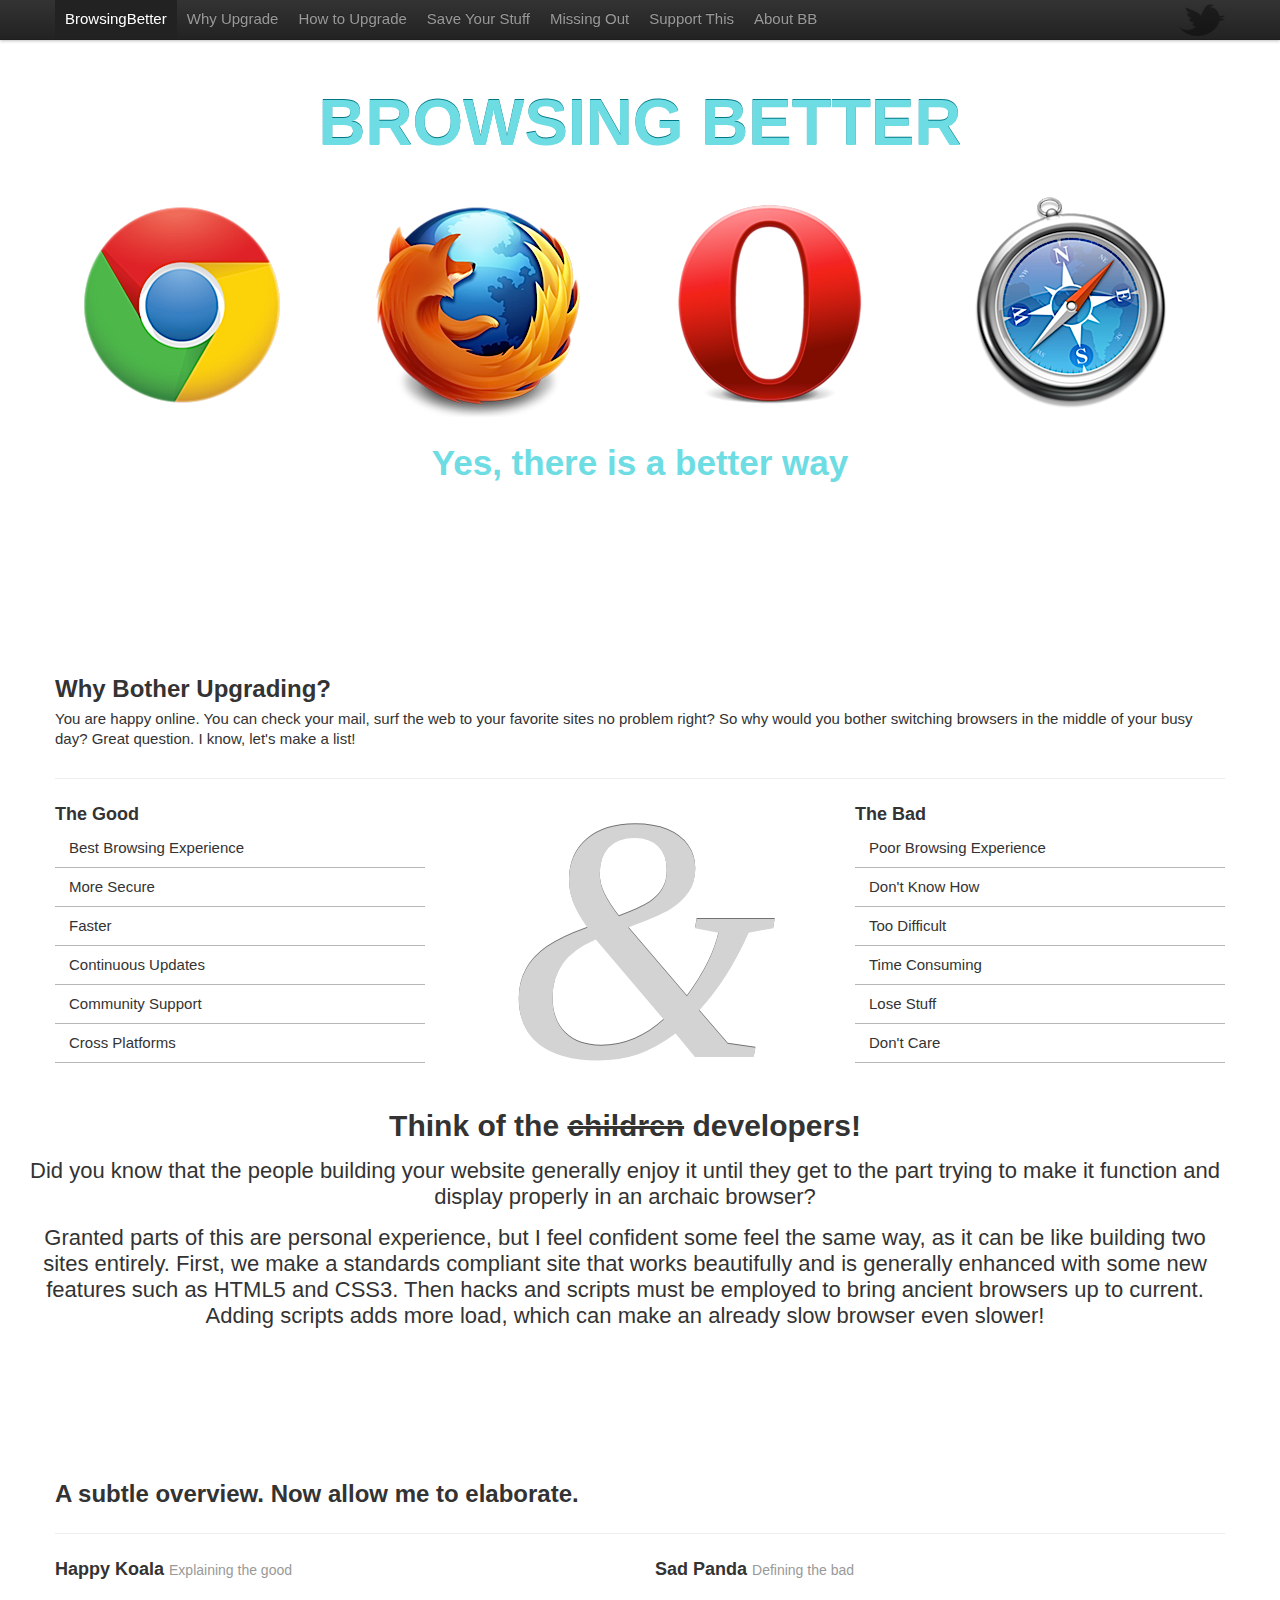
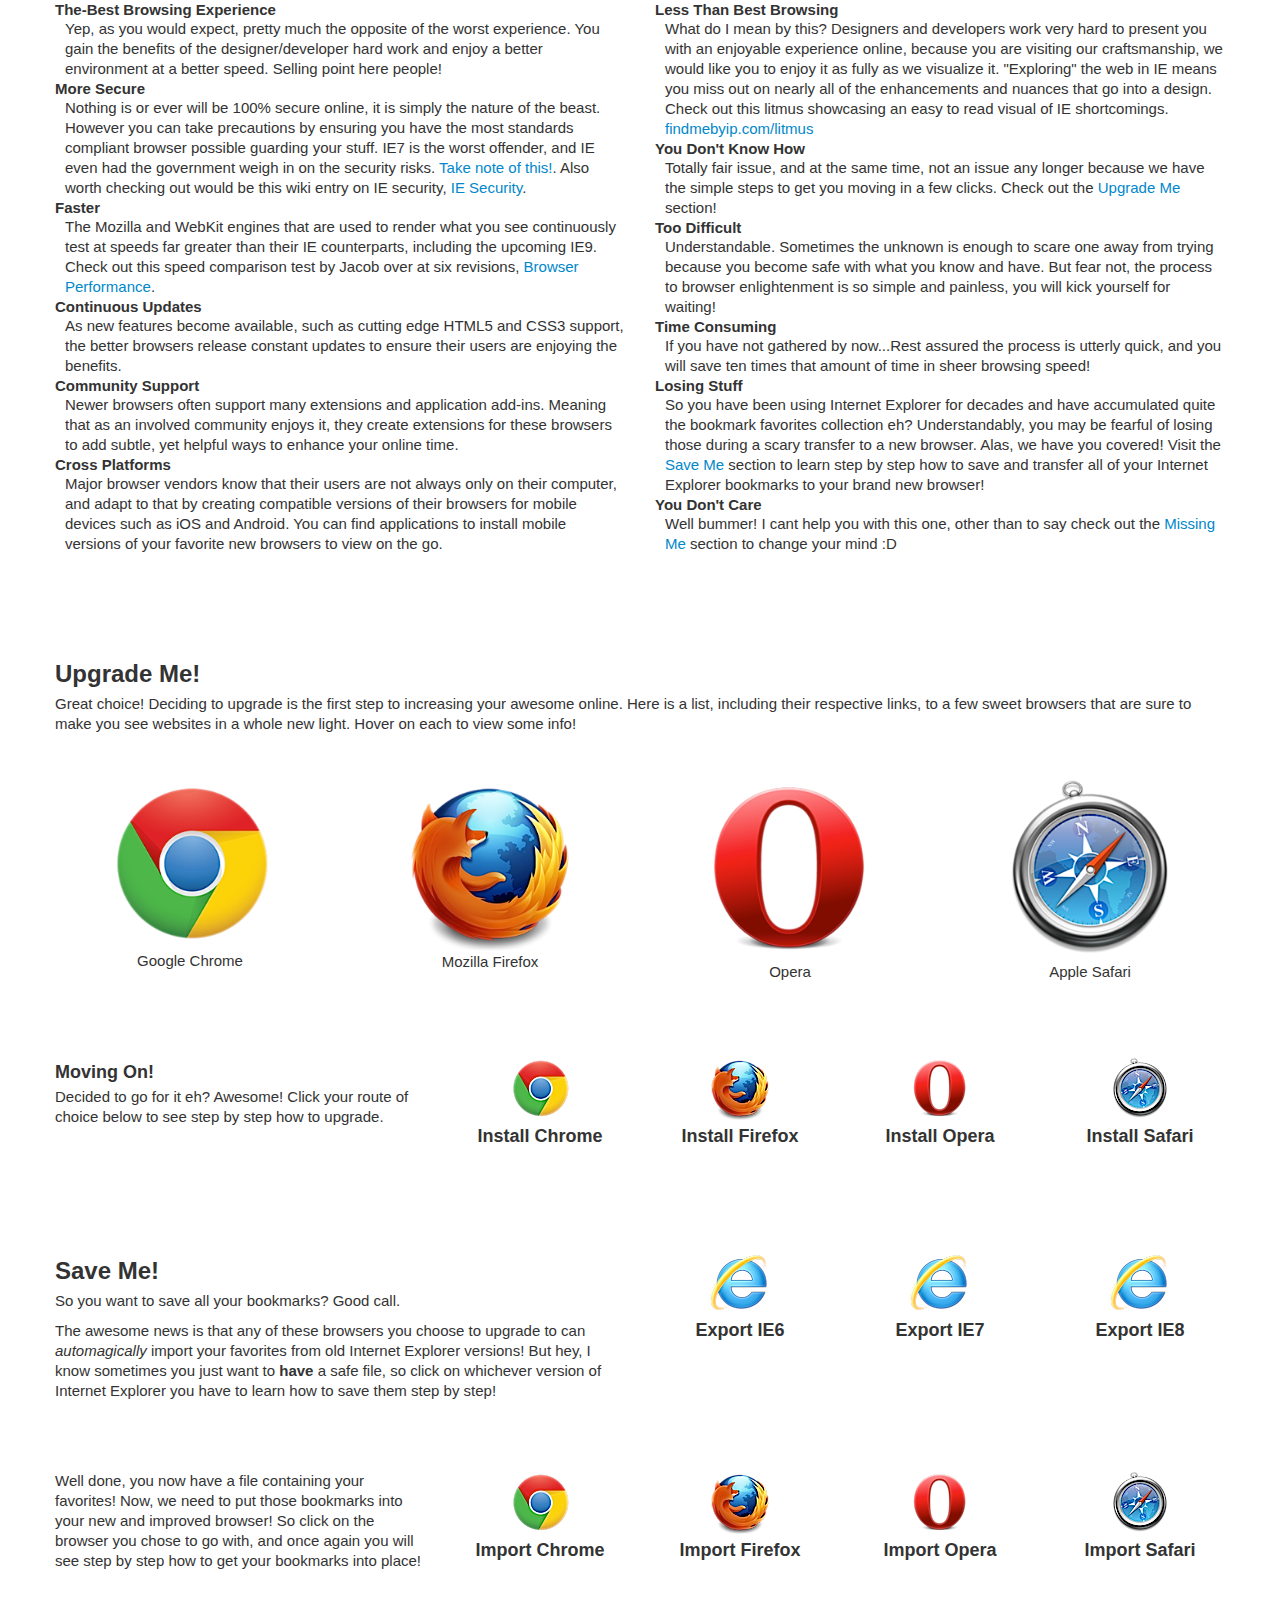
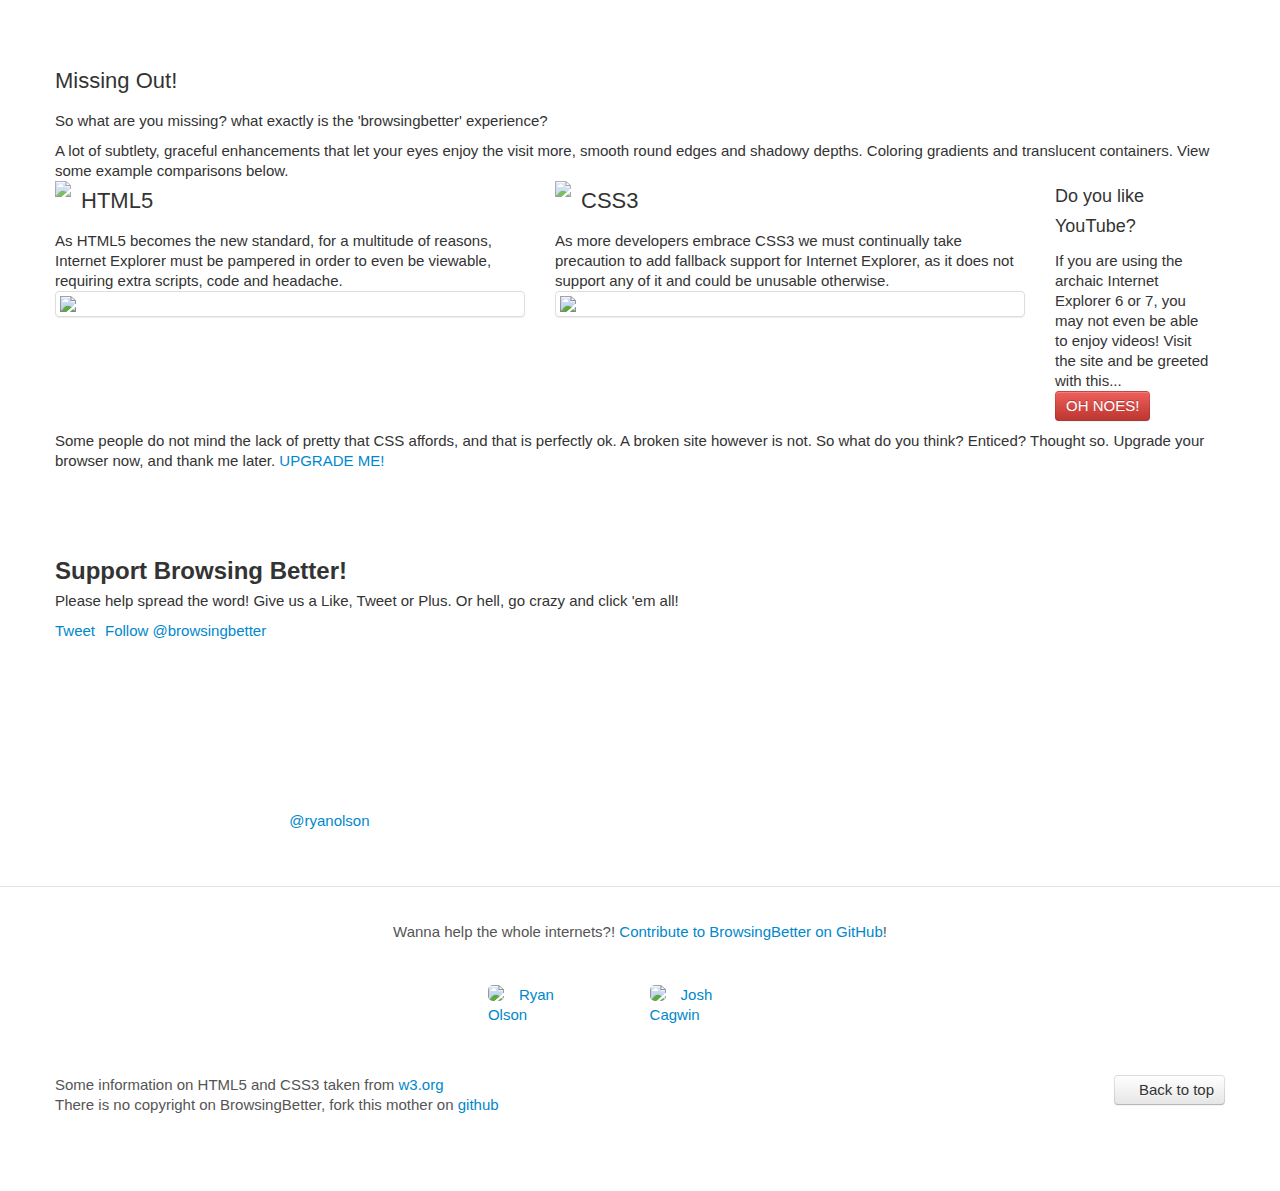
==== commit 6eb5d261: "Assorted grammar fixes" ====
--- a/index.html
+++ b/index.html
@@ -10,7 +10,6 @@
     <!-- Le styles -->
     <link href="css/style.css" rel="stylesheet">
 
-    <!-- Le HTML5 shim, for IE6-8 support of HTML5 elements -->
     <!--[if lt IE 9]>
       <script src="http://html5shim.googlecode.com/svn/trunk/html5.js"></script>
     <![endif]-->
@@ -21,7 +20,21 @@
     <link rel="apple-touch-icon-precomposed" sizes="114x114" href="ico/apple-touch-icon-114-precomposed.png">
     <link rel="apple-touch-icon-precomposed" sizes="72x72" href="ico/apple-touch-icon-72-precomposed.png">
     <link rel="apple-touch-icon-precomposed" href="ico/apple-touch-icon-57-precomposed.png">
-
+	
+	<script type="text/javascript">
+
+	  var _gaq = _gaq || [];
+	  _gaq.push(['_setAccount', 'UA-34141419-1']);
+	  _gaq.push(['_trackPageview']);
+
+	  (function() {
+	    var ga = document.createElement('script'); ga.type = 'text/javascript'; ga.async = true;
+	    ga.src = ('https:' == document.location.protocol ? 'https://ssl' : 'http://www') + '.google-analytics.com/ga.js';
+	    var s = document.getElementsByTagName('script')[0]; s.parentNode.insertBefore(ga, s);
+	  })();
+
+	</script>
+	
   </head>
 
   <body id="uptop" data-spy="scroll" data-target=".nav-collapse" data-offset="10">
@@ -63,6 +76,7 @@
                 <a href="#about">About BB</a>
               </li>
 
+
             </ul>
 				<a class="twitter-bird" href="https://twitter.com/browsingbetter" title="Follow BrowsingBetter on Twitter" target="_blank">
 					<img src="img/bird.png">
@@ -167,7 +181,7 @@
 					<dd>Nothing is or ever will be 100% secure online, it is simply the nature of the beast. However you can take precautions by ensuring you have the most standards compliant browser possible guarding your stuff. IE7 is the worst offender, and IE even had the government weigh in on the security risks. <a href="http://www.abc.net.au/news/stories/2010/01/19/2795684.htm" title="IE Fail">Take note of this!</a>. Also worth checking out would be this wiki entry on IE security, <a href="http://en.wikipedia.org/wiki/Internet_Explorer#Security" title="Wiki Win">IE Security</a>.</dd>
 
 					<dt>Faster</dt>
-					<dd>The mozilla and webkit engines that are used to render what you see continuously test at speeds far greater than their IE counterparts, including the upcoming IE9. Check out this speed comparison test by Jacob over at six revisions, <a href="http://sixrevisions.com/infographs/browser-performance" title="Browser Performance">Browser Performance</a>.</dd>
+					<dd>The Mozilla and WebKit engines that are used to render what you see continuously test at speeds far greater than their IE counterparts, including the upcoming IE9. Check out this speed comparison test by Jacob over at six revisions, <a href="http://sixrevisions.com/infographs/browser-performance" title="Browser Performance">Browser Performance</a>.</dd>
 
 					<dt>Continuous Updates</dt>
 					<dd>As new features become available, such as cutting edge HTML5 and CSS3 support, the better browsers release constant updates to ensure their users are enjoying the benefits.</dd> 
@@ -197,7 +211,7 @@
 				<dd>If you have not gathered by now...Rest assured the process is utterly quick, and you will save ten times that amount of time in sheer browsing speed!</dd>
 
 				<dt>Losing Stuff</dt>
-				<dd>So you have been using Internet Explorer for decades and have accumulated quite the bookmark favorites collection eh? Understandable you may be fearful of losing those during a scary transfer to a new browser. Alas, we have you covered! Visit the <a href="#saving" title="Save Me">Save Me</a> section to learn step by step how to save and transfer all of your Internet Explorer bookmarks to your brand new browser!</dd>
+				<dd>So you have been using Internet Explorer for decades and have accumulated quite the bookmark favorites collection eh? Understandably, you may be fearful of losing those during a scary transfer to a new browser. Alas, we have you covered! Visit the <a href="#saving" title="Save Me">Save Me</a> section to learn step by step how to save and transfer all of your Internet Explorer bookmarks to your brand new browser!</dd>
 
 				<dt>You Don't Care</dt>
 				<dd>Well bummer! I cant help you with this one, other than to say check out the <a href="#missing" title="Missing Me">Missing Me</a> section to change your mind :D</dd>
@@ -224,7 +238,7 @@
 					<figcaption>Google Chrome</figcaption>
 				</figure>
 				<div class="browser-info">
-					<p>Google chrome runs on the webkit engine, same as apple's safari. Chrome is a great browser super fast and currently supports the most properties.</p>
+					<p>Google Chrome runs on the WebKit engine, same as Apple's Safari. Chrome is a great browser super fast and currently supports the most properties.</p>
 					<a href="https://www.google.com/intl/en/chrome/browser/" title="Download Google Chrome"><img src="img/browsers-small/chrome.png" alt="Google Chrome" width="24" height="24"> Download Link</a>
 				</div>
 			</div>
@@ -251,7 +265,7 @@
 					<figcaption>Opera</figcaption>
 				</figure>
 				<div class="browser-info">
-					<p>Opera is a great browser that may not be as well known, but has support for many new features and even supports some that chrome and firefox do not as of yet!</p>
+					<p>Opera is a great browser that may not be as well known, but has support for many new features and even supports some that Chrome and Firefox do not have yet!</p>
 					<a href="http://www.opera.com/" title="Download Opera"><img src="img/browsers-small/opera.png" alt="Opera" width="24" height="24"> Download Link</a>
 				</div>
 			</div>
@@ -264,7 +278,7 @@
 					<figcaption>Apple Safari</figcaption>
 				</figure>
 				<div class="browser-info">
-					<p>Safari supports everything that chrome does and outperforms chrome on some speed tests.</p>
+					<p>Safari supports everything that Chrome does and outperforms Chrome on some speed tests.</p>
 					<a href="http://support.apple.com/kb/DL1531" title="Download Safari"><img src="img/browsers-small/safari.png" alt="Apple Safari" width="24" height="24"> Download Link</a>
 				</div>
 			</div>
@@ -275,7 +289,7 @@
 	<div class="row">
 		<div class="span4">
 			<h3>Moving On!</h3>
-			<p>Decided to go for it eh? Awesome! Click you route of choice below to see step by step how to upgrade.</p>
+			<p>Decided to go for it eh? Awesome! Click your route of choice below to see step by step how to upgrade.</p>
 		</div>
 		<div class="span2">
 			<a class="slide-load" title="chrome-install" href="#">
